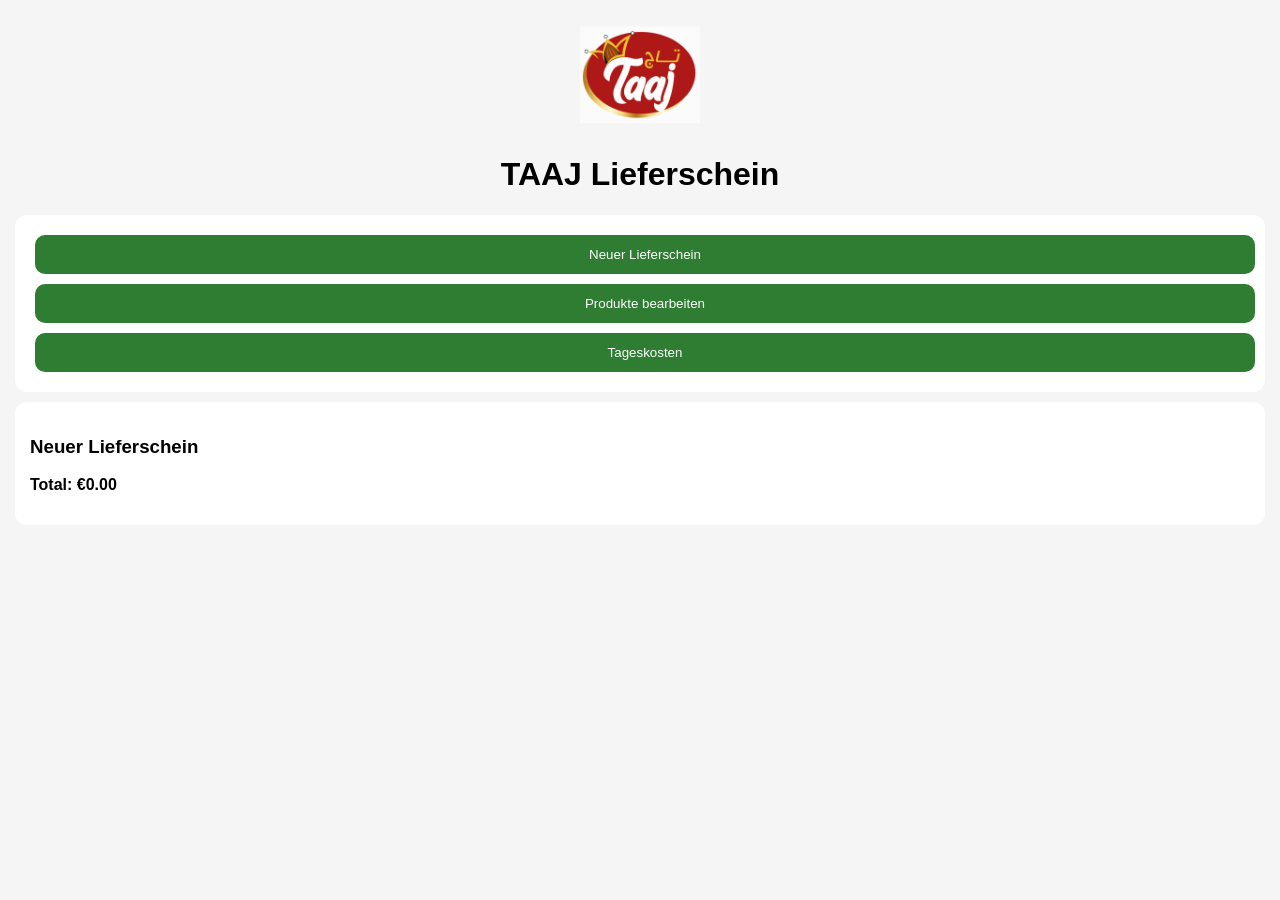
==== index.html @ 48d7c8b4 "index.html" ====
<!DOCTYPE html>
<html lang="en">
<head>
<meta charset="UTF-8">
<meta name="viewport" content="width=device-width, initial-scale=1.0">
<title>TAAJ Lieferschein</title>

<link rel="icon" href="icon.png">

<style>
body {font-family:Arial; margin:0; padding:15px; background:#f5f5f5;}
h1 {text-align:center;}
.logo {display:block; margin:auto; width:120px;}
.card {background:#fff; padding:15px; margin:10px 0; border-radius:12px;}
button {padding:12px; margin:5px; border:none; background:#2e7d32; color:#fff; border-radius:10px; width:100%;}
.product {display:flex; justify-content:space-between; margin:8px 0;}
.qty {font-weight:bold;}
input {width:100%; padding:10px; margin:5px 0;}
</style>
</head>

<body>

<img src="icon.png" class="logo">
<h1>TAAJ Lieferschein</h1>

<div class="card">
<button onclick="show('order')">Neuer Lieferschein</button>
<button onclick="show('products')">Produkte bearbeiten</button>
<button onclick="show('fuel')">Tageskosten</button>
</div>

<div id="order" class="card">
<h3>Neuer Lieferschein</h3>
<div id="list"></div>
<p><b>Total: €<span id="total">0</span></b></p>
</div>

<div id="products" class="card" style="display:none">
<h3>Produkte</h3>
<input id="name" placeholder="Produktname">
<input id="price" placeholder="Preis €/kg">
<input id="kg" placeholder="kg pro Sack (5 oder 7)">
<button onclick="add()">Produkt hinzufügen</button>
<div id="plist"></div>
</div>

<div id="fuel" class="card" style="display:none">
<h3>Tageskosten</h3>
<input id="km" placeholder="Kilometer gefahren">
<input id="cons" placeholder="Verbrauch L/100km">
<input id="fuelprice" placeholder="Preis €/Liter">
<input id="hours" placeholder="Arbeitsstunden">
<input id="rate" placeholder="€/Stunde">
<button onclick="calc()">Berechnen</button>
<p id="result"></p>
</div>

<script>
let products = JSON.parse(localStorage.getItem("products")||"[]");
let order = {};

function save(){localStorage.setItem("products", JSON.stringify(products));}

function show(id){
document.getElementById("order").style.display="none";
document.getElementById("products").style.display="none";
document.getElementById("fuel").style.display="none";
document.getElementById(id).style.display="block";
render();
}

function add(){
products.push({
name: document.getElementById("name").value,
price: +document.getElementById("price").value,
kg: +document.getElementById("kg").value
});
save();
render();
}

function render(){
let list = document.getElementById("list");
list.innerHTML="";
let total=0;

products.forEach((p,i)=>{
let bags = order[i]||0;
let kg = bags * p.kg;
let price = kg * p.price;
total += price;

list.innerHTML += `
<div class="product">
${p.name} (${p.kg}kg)
<div>
<button onclick="change(${i},-1)">-</button>
<span class="qty">${bags}</span>
<button onclick="change(${i},1)">+</button>
= €${price.toFixed(2)}
</div>
</div>`;
});

document.getElementById("total").innerText = total.toFixed(2);

let plist = document.getElementById("plist");
plist.innerHTML="";
products.forEach(p=>{
plist.innerHTML += `<div>${p.name} - €${p.price}/kg</div>`;
});
}

function change(i,d){
order[i] = (order[i]||0) + d;
if(order[i]<0) order[i]=0;
render();
}

function calc(){
let km = +document.getElementById("km").value;
let cons = +document.getElementById("cons").value;
let fuel = +document.getElementById("fuelprice").value;
let hours = +document.getElementById("hours").value;
let rate = +document.getElementById("rate").value;

let fuelCost = (km/100)*cons*fuel;
let labor = hours*rate;
let total = parseFloat(document.getElementById("total").innerText || 0);

let net = total - fuelCost - labor;

document.getElementById("result").innerText =
"Fuel: €"+fuelCost.toFixed(2) +
" | Labor: €"+labor.toFixed(2) +
" | Net Profit: €"+net.toFixed(2);
}

render();
</script>

</body>
</html>
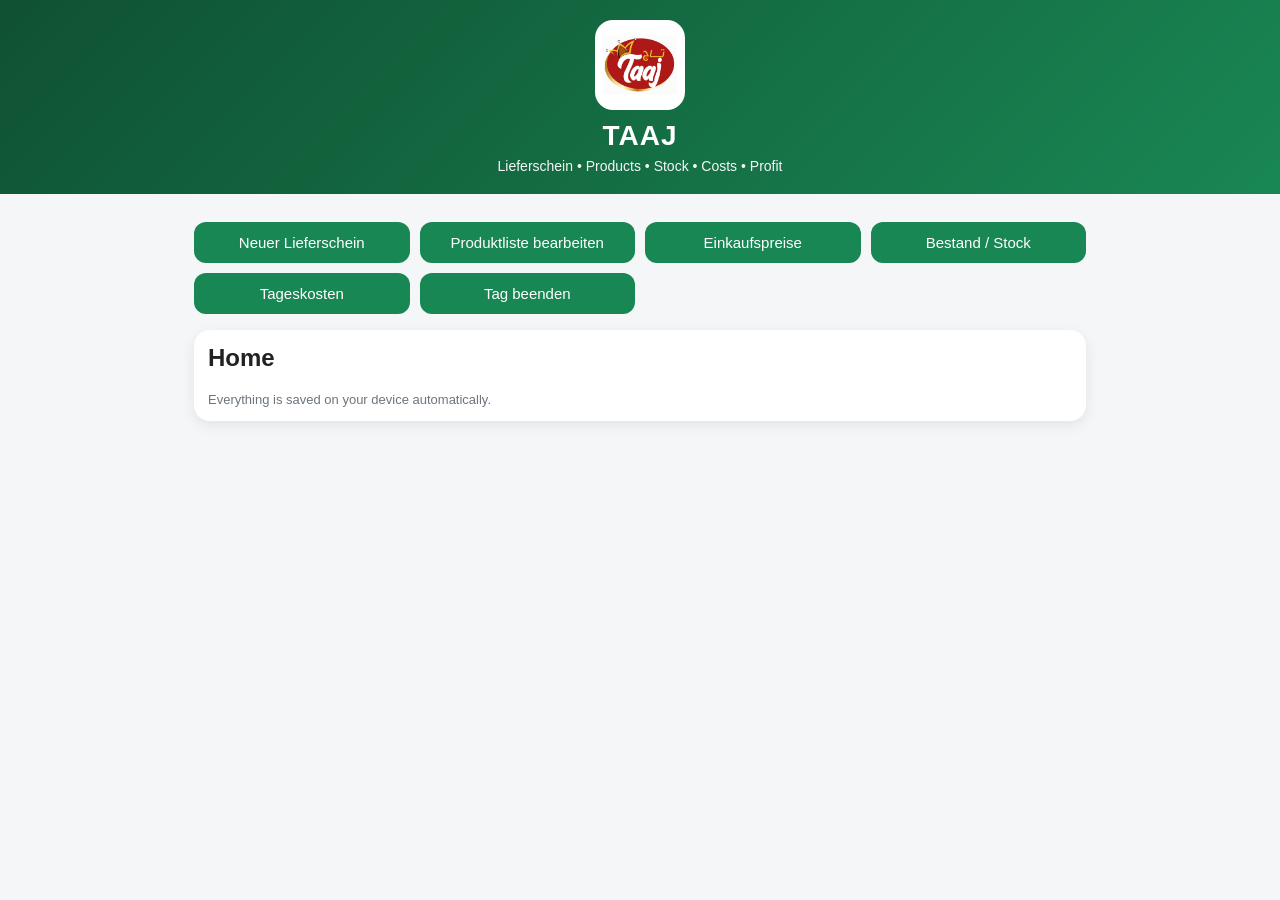
==== commit 72d83f47: "index.html" ====
--- a/index.html
+++ b/index.html
@@ -1,144 +1,803 @@
 <!DOCTYPE html>
 <html lang="en">
 <head>
-<meta charset="UTF-8">
-<meta name="viewport" content="width=device-width, initial-scale=1.0">
-<title>TAAJ Lieferschein</title>
-
-<link rel="icon" href="icon.png">
-
-<style>
-body {font-family:Arial; margin:0; padding:15px; background:#f5f5f5;}
-h1 {text-align:center;}
-.logo {display:block; margin:auto; width:120px;}
-.card {background:#fff; padding:15px; margin:10px 0; border-radius:12px;}
-button {padding:12px; margin:5px; border:none; background:#2e7d32; color:#fff; border-radius:10px; width:100%;}
-.product {display:flex; justify-content:space-between; margin:8px 0;}
-.qty {font-weight:bold;}
-input {width:100%; padding:10px; margin:5px 0;}
-</style>
+  <meta charset="UTF-8" />
+  <meta name="viewport" content="width=device-width, initial-scale=1.0" />
+  <title>TAAJ</title>
+  <link rel="icon" href="icon.png" />
+  <style>
+    * { box-sizing: border-box; }
+    body {
+      margin: 0;
+      font-family: Arial, sans-serif;
+      background: #f4f6f8;
+      color: #222;
+    }
+    .top {
+      background: linear-gradient(135deg, #0f5132, #198754);
+      color: white;
+      padding: 20px 16px;
+      text-align: center;
+    }
+    .logo {
+      width: 90px;
+      height: 90px;
+      object-fit: contain;
+      display: block;
+      margin: 0 auto 10px auto;
+      background: white;
+      border-radius: 18px;
+      padding: 8px;
+    }
+    .title {
+      font-size: 28px;
+      font-weight: bold;
+      letter-spacing: 1px;
+    }
+    .subtitle {
+      margin-top: 6px;
+      font-size: 14px;
+      opacity: 0.95;
+    }
+    .container {
+      max-width: 920px;
+      margin: 0 auto;
+      padding: 14px;
+    }
+    .home-buttons, .inline-buttons {
+      display: grid;
+      gap: 10px;
+    }
+    .home-buttons {
+      grid-template-columns: repeat(auto-fit, minmax(180px, 1fr));
+      margin-top: 14px;
+      margin-bottom: 16px;
+    }
+    .card {
+      background: white;
+      border-radius: 16px;
+      padding: 14px;
+      box-shadow: 0 4px 14px rgba(0,0,0,0.08);
+      margin-bottom: 14px;
+    }
+    h2, h3 {
+      margin-top: 0;
+    }
+    button {
+      border: none;
+      border-radius: 12px;
+      padding: 12px 14px;
+      font-size: 15px;
+      cursor: pointer;
+    }
+    .btn-main {
+      background: #198754;
+      color: white;
+    }
+    .btn-main:hover {
+      background: #157347;
+    }
+    .btn-light {
+      background: #e9ecef;
+      color: #222;
+    }
+    .btn-danger {
+      background: #dc3545;
+      color: white;
+    }
+    .btn-small {
+      padding: 7px 10px;
+      border-radius: 8px;
+      min-width: 38px;
+    }
+    input, select {
+      width: 100%;
+      padding: 11px 12px;
+      margin: 6px 0 10px 0;
+      border: 1px solid #ced4da;
+      border-radius: 10px;
+      font-size: 15px;
+      background: white;
+    }
+    .hidden {
+      display: none;
+    }
+    .product-row, .simple-row {
+      border: 1px solid #e5e7eb;
+      border-radius: 12px;
+      padding: 12px;
+      margin-bottom: 10px;
+      background: #fff;
+    }
+    .product-head {
+      display: flex;
+      justify-content: space-between;
+      align-items: center;
+      gap: 10px;
+      margin-bottom: 8px;
+    }
+    .product-name {
+      font-weight: bold;
+      font-size: 16px;
+    }
+    .muted {
+      color: #6c757d;
+      font-size: 13px;
+    }
+    .qty-area {
+      display: flex;
+      align-items: center;
+      gap: 8px;
+      flex-wrap: wrap;
+      margin-top: 8px;
+    }
+    .badge {
+      background: #eef7f0;
+      color: #0f5132;
+      padding: 6px 10px;
+      border-radius: 999px;
+      font-size: 13px;
+    }
+    .summary-box {
+      background: #f8f9fa;
+      border: 1px solid #dee2e6;
+      border-radius: 14px;
+      padding: 12px;
+      margin-top: 10px;
+    }
+    .grid-2 {
+      display: grid;
+      grid-template-columns: 1fr 1fr;
+      gap: 12px;
+    }
+    .grid-3 {
+      display: grid;
+      grid-template-columns: 1fr 1fr 1fr;
+      gap: 12px;
+    }
+    .right {
+      text-align: right;
+    }
+    .big {
+      font-size: 22px;
+      font-weight: bold;
+    }
+    @media (max-width: 700px) {
+      .grid-2, .grid-3 {
+        grid-template-columns: 1fr;
+      }
+    }
+  </style>
 </head>
-
 <body>
-
-<img src="icon.png" class="logo">
-<h1>TAAJ Lieferschein</h1>
-
-<div class="card">
-<button onclick="show('order')">Neuer Lieferschein</button>
-<button onclick="show('products')">Produkte bearbeiten</button>
-<button onclick="show('fuel')">Tageskosten</button>
-</div>
-
-<div id="order" class="card">
-<h3>Neuer Lieferschein</h3>
-<div id="list"></div>
-<p><b>Total: €<span id="total">0</span></b></p>
-</div>
-
-<div id="products" class="card" style="display:none">
-<h3>Produkte</h3>
-<input id="name" placeholder="Produktname">
-<input id="price" placeholder="Preis €/kg">
-<input id="kg" placeholder="kg pro Sack (5 oder 7)">
-<button onclick="add()">Produkt hinzufügen</button>
-<div id="plist"></div>
-</div>
-
-<div id="fuel" class="card" style="display:none">
-<h3>Tageskosten</h3>
-<input id="km" placeholder="Kilometer gefahren">
-<input id="cons" placeholder="Verbrauch L/100km">
-<input id="fuelprice" placeholder="Preis €/Liter">
-<input id="hours" placeholder="Arbeitsstunden">
-<input id="rate" placeholder="€/Stunde">
-<button onclick="calc()">Berechnen</button>
-<p id="result"></p>
-</div>
-
-<script>
-let products = JSON.parse(localStorage.getItem("products")||"[]");
-let order = {};
-
-function save(){localStorage.setItem("products", JSON.stringify(products));}
-
-function show(id){
-document.getElementById("order").style.display="none";
-document.getElementById("products").style.display="none";
-document.getElementById("fuel").style.display="none";
-document.getElementById(id).style.display="block";
-render();
-}
-
-function add(){
-products.push({
-name: document.getElementById("name").value,
-price: +document.getElementById("price").value,
-kg: +document.getElementById("kg").value
-});
-save();
-render();
-}
-
-function render(){
-let list = document.getElementById("list");
-list.innerHTML="";
-let total=0;
-
-products.forEach((p,i)=>{
-let bags = order[i]||0;
-let kg = bags * p.kg;
-let price = kg * p.price;
-total += price;
-
-list.innerHTML += `
-<div class="product">
-${p.name} (${p.kg}kg)
-<div>
-<button onclick="change(${i},-1)">-</button>
-<span class="qty">${bags}</span>
-<button onclick="change(${i},1)">+</button>
-= €${price.toFixed(2)}
-</div>
-</div>`;
-});
-
-document.getElementById("total").innerText = total.toFixed(2);
-
-let plist = document.getElementById("plist");
-plist.innerHTML="";
-products.forEach(p=>{
-plist.innerHTML += `<div>${p.name} - €${p.price}/kg</div>`;
-});
-}
-
-function change(i,d){
-order[i] = (order[i]||0) + d;
-if(order[i]<0) order[i]=0;
-render();
-}
-
-function calc(){
-let km = +document.getElementById("km").value;
-let cons = +document.getElementById("cons").value;
-let fuel = +document.getElementById("fuelprice").value;
-let hours = +document.getElementById("hours").value;
-let rate = +document.getElementById("rate").value;
-
-let fuelCost = (km/100)*cons*fuel;
-let labor = hours*rate;
-let total = parseFloat(document.getElementById("total").innerText || 0);
-
-let net = total - fuelCost - labor;
-
-document.getElementById("result").innerText =
-"Fuel: €"+fuelCost.toFixed(2) +
-" | Labor: €"+labor.toFixed(2) +
-" | Net Profit: €"+net.toFixed(2);
-}
-
-render();
-</script>
-
+  <div class="top">
+    <img src="icon.png" alt="TAAJ Logo" class="logo" />
+    <div class="title">TAAJ</div>
+    <div class="subtitle">Lieferschein • Products • Stock • Costs • Profit</div>
+  </div>
+
+  <div class="container">
+    <div id="homePage">
+      <div class="home-buttons">
+        <button class="btn-main" onclick="openPage('orderPage')">Neuer Lieferschein</button>
+        <button class="btn-main" onclick="openPage('productsPage')">Produktliste bearbeiten</button>
+        <button class="btn-main" onclick="openPage('procurementPage')">Einkaufspreise</button>
+        <button class="btn-main" onclick="openPage('stockPage')">Bestand / Stock</button>
+        <button class="btn-main" onclick="openPage('costsPage')">Tageskosten</button>
+        <button class="btn-main" onclick="openPage('endDayPage'); renderEndDay();">Tag beenden</button>
+      </div>
+
+      <div class="card">
+        <h2>Home</h2>
+        <div class="muted">Everything is saved on your device automatically.</div>
+      </div>
+    </div>
+
+    <div id="orderPage" class="hidden">
+      <div class="card">
+        <div class="inline-buttons">
+          <button class="btn-light" onclick="goHome()">← Home</button>
+        </div>
+        <h2>Neuer Lieferschein</h2>
+        <div id="orderList"></div>
+        <div class="summary-box">
+          <div class="grid-3">
+            <div>
+              <div class="muted">Bags</div>
+              <div class="big" id="orderTotalBags">0</div>
+            </div>
+            <div>
+              <div class="muted">Kilograms</div>
+              <div class="big" id="orderTotalKg">0</div>
+            </div>
+            <div>
+              <div class="muted">Sales Today</div>
+              <div class="big">€ <span id="orderTotalSales">0.00</span></div>
+            </div>
+          </div>
+        </div>
+        <div style="margin-top:12px;">
+          <button class="btn-main" onclick="saveTodaySales()">Save today's sales</button>
+          <button class="btn-light" onclick="resetOrder()">Reset current order</button>
+        </div>
+      </div>
+    </div>
+
+    <div id="productsPage" class="hidden">
+      <div class="card">
+        <button class="btn-light" onclick="goHome()">← Home</button>
+        <h2>Produktliste bearbeiten</h2>
+
+        <div class="grid-2">
+          <div>
+            <label>English name</label>
+            <input id="newNameEn" placeholder="e.g. Sunflower Seeds" />
+          </div>
+          <div>
+            <label>Arabic name</label>
+            <input id="newNameAr" placeholder="e.g. بزر دوار الشمس" />
+          </div>
+        </div>
+
+        <div class="grid-3">
+          <div>
+            <label>Sales price €/kg</label>
+            <input id="newSalePrice" type="number" step="0.01" placeholder="0.00" />
+          </div>
+          <div>
+            <label>Kg per bag</label>
+            <select id="newBagKg">
+              <option value="5">5</option>
+              <option value="7">7</option>
+            </select>
+          </div>
+          <div>
+            <label>Category</label>
+            <input id="newCategory" placeholder="e.g. Nuts / Mix / Seeds" />
+          </div>
+        </div>
+
+        <button class="btn-main" onclick="addProduct()">Add product</button>
+
+        <hr style="margin:16px 0; border:none; border-top:1px solid #e5e7eb;" />
+
+        <h3>Existing products</h3>
+        <div id="productsEditorList"></div>
+      </div>
+    </div>
+
+    <div id="procurementPage" class="hidden">
+      <div class="card">
+        <button class="btn-light" onclick="goHome()">← Home</button>
+        <h2>Einkaufspreise</h2>
+        <div class="muted">Set cost price per kilogram for each product.</div>
+        <div id="procurementList"></div>
+        <button class="btn-main" onclick="saveAllProcurement()">Save procurement prices</button>
+      </div>
+    </div>
+
+    <div id="stockPage" class="hidden">
+      <div class="card">
+        <button class="btn-light" onclick="goHome()">← Home</button>
+        <h2>Bestand / Stock</h2>
+        <div class="muted">Set number of bags in stock.</div>
+        <div id="stockList"></div>
+        <button class="btn-main" onclick="saveAllStock()">Save stock</button>
+      </div>
+    </div>
+
+    <div id="costsPage" class="hidden">
+      <div class="card">
+        <button class="btn-light" onclick="goHome()">← Home</button>
+        <h2>Tageskosten</h2>
+
+        <div class="grid-2">
+          <div>
+            <label>Kilometers driven today</label>
+            <input id="kmDriven" type="number" step="0.1" placeholder="0" />
+          </div>
+          <div>
+            <label>Car consumption (L/100km)</label>
+            <input id="fuelConsumption" type="number" step="0.1" placeholder="0" />
+          </div>
+        </div>
+
+        <div class="grid-2">
+          <div>
+            <label>Fuel price €/liter</label>
+            <input id="fuelPrice" type="number" step="0.01" placeholder="0.00" />
+          </div>
+          <div>
+            <label>Work hours today</label>
+            <input id="workHours" type="number" step="0.1" placeholder="0" />
+          </div>
+        </div>
+
+        <div class="grid-2">
+          <div>
+            <label>Hourly rate €/hour</label>
+            <input id="hourlyRate" type="number" step="0.01" placeholder="10.00" />
+          </div>
+          <div style="display:flex;align-items:end;">
+            <button class="btn-main" style="width:100%;" onclick="saveDailyCosts()">Save daily costs</button>
+          </div>
+        </div>
+
+        <div class="summary-box">
+          <div class="grid-3">
+            <div>
+              <div class="muted">Fuel cost today</div>
+              <div class="big">€ <span id="fuelCostView">0.00</span></div>
+            </div>
+            <div>
+              <div class="muted">Labor cost today</div>
+              <div class="big">€ <span id="laborCostView">0.00</span></div>
+            </div>
+            <div>
+              <div class="muted">Total extra cost today</div>
+              <div class="big">€ <span id="extraCostView">0.00</span></div>
+            </div>
+          </div>
+        </div>
+      </div>
+    </div>
+
+    <div id="endDayPage" class="hidden">
+      <div class="card">
+        <button class="btn-light" onclick="goHome()">← Home</button>
+        <h2>Tag beenden</h2>
+
+        <div class="summary-box">
+          <div class="grid-2">
+            <div class="simple-row">
+              <div class="muted">Sales today</div>
+              <div class="big">€ <span id="endSales">0.00</span></div>
+            </div>
+            <div class="simple-row">
+              <div class="muted">Cost of goods today</div>
+              <div class="big">€ <span id="endGoodsCost">0.00</span></div>
+            </div>
+            <div class="simple-row">
+              <div class="muted">Fuel cost today</div>
+              <div class="big">€ <span id="endFuelCost">0.00</span></div>
+            </div>
+            <div class="simple-row">
+              <div class="muted">Labor cost today</div>
+              <div class="big">€ <span id="endLaborCost">0.00</span></div>
+            </div>
+            <div class="simple-row">
+              <div class="muted">Gross profit today</div>
+              <div class="big">€ <span id="endGrossProfit">0.00</span></div>
+            </div>
+            <div class="simple-row">
+              <div class="muted">Net profit today</div>
+              <div class="big">€ <span id="endNetProfit">0.00</span></div>
+            </div>
+          </div>
+        </div>
+
+        <div class="card" style="padding:12px; margin-top:12px;">
+          <h3>Today's sold products</h3>
+          <div id="endDayProducts"></div>
+        </div>
+
+        <button class="btn-danger" onclick="clearTodayData()">Clear today's data</button>
+      </div>
+    </div>
+  </div>
+
+  <script>
+    const DEFAULT_PRODUCTS = [
+      { id: uid(), nameEn: "Sunflower Seeds", nameAr: "بزر دوار الشمس", salePrice: 3.50, bagKg: 5, category: "Seeds", procurementPrice: 0, stockBags: 0 },
+      { id: uid(), nameEn: "Pumpkin Seeds", nameAr: "بزر يقطين", salePrice: 5.00, bagKg: 5, category: "Seeds", procurementPrice: 0, stockBags: 0 },
+      { id: uid(), nameEn: "Peanuts", nameAr: "فول سوداني", salePrice: 4.00, bagKg: 5, category: "Nuts", procurementPrice: 0, stockBags: 0 },
+      { id: uid(), nameEn: "Almonds", nameAr: "لوز", salePrice: 9.00, bagKg: 5, category: "Nuts", procurementPrice: 0, stockBags: 0 },
+      { id: uid(), nameEn: "Cashews", nameAr: "كاجو", salePrice: 10.00, bagKg: 5, category: "Nuts", procurementPrice: 0, stockBags: 0 },
+      { id: uid(), nameEn: "Mixed Nuts", nameAr: "مكسرات مشكلة", salePrice: 8.00, bagKg: 7, category: "Mix", procurementPrice: 0, stockBags: 0 }
+    ];
+
+    let products = load("taaj_products", DEFAULT_PRODUCTS);
+    let order = load("taaj_order", {});
+    let daily = load("taaj_daily", {
+      salesToday: 0,
+      goodsCostToday: 0,
+      fuelCostToday: 0,
+      laborCostToday: 0,
+      soldItems: []
+    });
+
+    function uid() {
+      return "id_" + Math.random().toString(36).slice(2, 11);
+    }
+
+    function load(key, fallback) {
+      try {
+        const v = localStorage.getItem(key);
+        return v ? JSON.parse(v) : fallback;
+      } catch {
+        return fallback;
+      }
+    }
+
+    function save(key, value) {
+      localStorage.setItem(key, JSON.stringify(value));
+    }
+
+    function money(n) {
+      return Number(n || 0).toFixed(2);
+    }
+
+    function openPage(pageId) {
+      document.getElementById("homePage").classList.add("hidden");
+      document.querySelectorAll("#orderPage,#productsPage,#procurementPage,#stockPage,#costsPage,#endDayPage")
+        .forEach(el => el.classList.add("hidden"));
+      document.getElementById(pageId).classList.remove("hidden");
+      refreshAll();
+    }
+
+    function goHome() {
+      document.querySelectorAll("#orderPage,#productsPage,#procurementPage,#stockPage,#costsPage,#endDayPage")
+        .forEach(el => el.classList.add("hidden"));
+      document.getElementById("homePage").classList.remove("hidden");
+      refreshAll();
+    }
+
+    function refreshAll() {
+      renderOrder();
+      renderProductsEditor();
+      renderProcurement();
+      renderStock();
+      renderCosts();
+      renderEndDay();
+    }
+
+    function getOrderQty(id) {
+      return Number(order[id] || 0);
+    }
+
+    function changeQty(id, delta) {
+      order[id] = Math.max(0, getOrderQty(id) + delta);
+      save("taaj_order", order);
+      renderOrder();
+    }
+
+    function renderOrder() {
+      const wrap = document.getElementById("orderList");
+      wrap.innerHTML = "";
+
+      let totalSales = 0;
+      let totalKg = 0;
+      let totalBags = 0;
+
+      products.forEach(p => {
+        const bags = getOrderQty(p.id);
+        const kg = bags * Number(p.bagKg || 5);
+        const lineTotal = kg * Number(p.salePrice || 0);
+
+        totalSales += lineTotal;
+        totalKg += kg;
+        totalBags += bags;
+
+        const div = document.createElement("div");
+        div.className = "product-row";
+        div.innerHTML = `
+          <div class="product-head">
+            <div>
+              <div class="product-name">${escapeHtml(p.nameEn)} ${p.nameAr ? "• " + escapeHtml(p.nameAr) : ""}</div>
+              <div class="muted">${escapeHtml(p.category || "")} • €${money(p.salePrice)}/kg • ${p.bagKg} kg per bag</div>
+            </div>
+            <div class="right">
+              <div class="badge">${bags} bag(s)</div>
+            </div>
+          </div>
+
+          <div class="qty-area">
+            <button class="btn-light btn-small" onclick="changeQty('${p.id}', -1)">-</button>
+            <div class="badge">${bags} bag(s)</div>
+            <button class="btn-main btn-small" onclick="changeQty('${p.id}', 1)">+</button>
+            <div class="badge">${kg} kg</div>
+            <div class="badge">€ ${money(lineTotal)}</div>
+          </div>
+        `;
+        wrap.appendChild(div);
+      });
+
+      document.getElementById("orderTotalBags").textContent = totalBags;
+      document.getElementById("orderTotalKg").textContent = totalKg;
+      document.getElementById("orderTotalSales").textContent = money(totalSales);
+    }
+
+    function saveTodaySales() {
+      let sales = 0;
+      let goodsCost = 0;
+      const soldItems = [];
+
+      products.forEach(p => {
+        const bags = getOrderQty(p.id);
+        if (bags > 0) {
+          const kg = bags * Number(p.bagKg || 5);
+          const sale = kg * Number(p.salePrice || 0);
+          const cost = kg * Number(p.procurementPrice || 0);
+
+          sales += sale;
+          goodsCost += cost;
+
+          soldItems.push({
+            nameEn: p.nameEn,
+            nameAr: p.nameAr,
+            bags,
+            kg,
+            sale,
+            cost
+          });
+
+          p.stockBags = Math.max(0, Number(p.stockBags || 0) - bags);
+        }
+      });
+
+      daily.salesToday = sales;
+      daily.goodsCostToday = goodsCost;
+      daily.soldItems = soldItems;
+
+      save("taaj_products", products);
+      save("taaj_daily", daily);
+      alert("Today's sales saved.");
+      renderOrder();
+      renderStock();
+      renderEndDay();
+    }
+
+    function resetOrder() {
+      order = {};
+      save("taaj_order", order);
+      renderOrder();
+    }
+
+    function addProduct() {
+      const nameEn = document.getElementById("newNameEn").value.trim();
+      const nameAr = document.getElementById("newNameAr").value.trim();
+      const salePrice = Number(document.getElementById("newSalePrice").value || 0);
+      const bagKg = Number(document.getElementById("newBagKg").value || 5);
+      const category = document.getElementById("newCategory").value.trim();
+
+      if (!nameEn) {
+        alert("Please add English name.");
+        return;
+      }
+
+      products.push({
+        id: uid(),
+        nameEn,
+        nameAr,
+        salePrice,
+        bagKg,
+        category,
+        procurementPrice: 0,
+        stockBags: 0
+      });
+
+      save("taaj_products", products);
+
+      document.getElementById("newNameEn").value = "";
+      document.getElementById("newNameAr").value = "";
+      document.getElementById("newSalePrice").value = "";
+      document.getElementById("newBagKg").value = "5";
+      document.getElementById("newCategory").value = "";
+
+      refreshAll();
+    }
+
+    function renderProductsEditor() {
+      const wrap = document.getElementById("productsEditorList");
+      wrap.innerHTML = "";
+
+      products.forEach((p, index) => {
+        const row = document.createElement("div");
+        row.className = "product-row";
+        row.innerHTML = `
+          <div class="grid-2">
+            <div>
+              <label>English name</label>
+              <input value="${escapeAttr(p.nameEn)}" onchange="updateProduct(${index}, 'nameEn', this.value)" />
+            </div>
+            <div>
+              <label>Arabic name</label>
+              <input value="${escapeAttr(p.nameAr || "")}" onchange="updateProduct(${index}, 'nameAr', this.value)" />
+            </div>
+          </div>
+
+          <div class="grid-3">
+            <div>
+              <label>Sales price €/kg</label>
+              <input type="number" step="0.01" value="${p.salePrice}" onchange="updateProduct(${index}, 'salePrice', this.value)" />
+            </div>
+            <div>
+              <label>Kg per bag</label>
+              <select onchange="updateProduct(${index}, 'bagKg', this.value)">
+                <option value="5" ${Number(p.bagKg) === 5 ? "selected" : ""}>5</option>
+                <option value="7" ${Number(p.bagKg) === 7 ? "selected" : ""}>7</option>
+              </select>
+            </div>
+            <div>
+              <label>Category</label>
+              <input value="${escapeAttr(p.category || "")}" onchange="updateProduct(${index}, 'category', this.value)" />
+            </div>
+          </div>
+
+          <button class="btn-danger" onclick="deleteProduct(${index})">Delete</button>
+        `;
+        wrap.appendChild(row);
+      });
+    }
+
+    function updateProduct(index, field, value) {
+      if (field === "salePrice" || field === "bagKg") {
+        products[index][field] = Number(value || 0);
+      } else {
+        products[index][field] = value;
+      }
+      save("taaj_products", products);
+      refreshAll();
+    }
+
+    function deleteProduct(index) {
+      if (!confirm("Delete this product?")) return;
+      const id = products[index].id;
+      delete order[id];
+      products.splice(index, 1);
+      save("taaj_products", products);
+      save("taaj_order", order);
+      refreshAll();
+    }
+
+    function renderProcurement() {
+      const wrap = document.getElementById("procurementList");
+      wrap.innerHTML = "";
+
+      products.forEach((p, i) => {
+        const row = document.createElement("div");
+        row.className = "simple-row";
+        row.innerHTML = `
+          <div class="product-name">${escapeHtml(p.nameEn)} ${p.nameAr ? "• " + escapeHtml(p.nameAr) : ""}</div>
+          <div class="muted">${p.bagKg} kg per bag</div>
+          <input type="number" step="0.01" id="proc_${i}" value="${p.procurementPrice || 0}" placeholder="Procurement price €/kg" />
+        `;
+        wrap.appendChild(row);
+      });
+    }
+
+    function saveAllProcurement() {
+      products.forEach((p, i) => {
+        p.procurementPrice = Number(document.getElementById("proc_" + i).value || 0);
+      });
+      save("taaj_products", products);
+      alert("Procurement prices saved.");
+      refreshAll();
+    }
+
+    function renderStock() {
+      const wrap = document.getElementById("stockList");
+      wrap.innerHTML = "";
+
+      products.forEach((p, i) => {
+        const row = document.createElement("div");
+        row.className = "simple-row";
+        row.innerHTML = `
+          <div class="product-name">${escapeHtml(p.nameEn)} ${p.nameAr ? "• " + escapeHtml(p.nameAr) : ""}</div>
+          <div class="muted">${p.bagKg} kg per bag</div>
+          <input type="number" step="1" id="stock_${i}" value="${p.stockBags || 0}" placeholder="Stock in bags" />
+        `;
+        wrap.appendChild(row);
+      });
+    }
+
+    function saveAllStock() {
+      products.forEach((p, i) => {
+        p.stockBags = Number(document.getElementById("stock_" + i).value || 0);
+      });
+      save("taaj_products", products);
+      alert("Stock saved.");
+      refreshAll();
+    }
+
+    function saveDailyCosts() {
+      const kmDriven = Number(document.getElementById("kmDriven").value || 0);
+      const fuelConsumption = Number(document.getElementById("fuelConsumption").value || 0);
+      const fuelPrice = Number(document.getElementById("fuelPrice").value || 0);
+      const workHours = Number(document.getElementById("workHours").value || 0);
+      const hourlyRate = Number(document.getElementById("hourlyRate").value || 0);
+
+      const fuelCost = (kmDriven / 100) * fuelConsumption * fuelPrice;
+      const laborCost = workHours * hourlyRate;
+
+      daily.fuelCostToday = fuelCost;
+      daily.laborCostToday = laborCost;
+      daily.costInputs = { kmDriven, fuelConsumption, fuelPrice, workHours, hourlyRate };
+
+      save("taaj_daily", daily);
+      alert("Daily costs saved.");
+      renderCosts();
+      renderEndDay();
+    }
+
+    function renderCosts() {
+      const inputs = daily.costInputs || {};
+      document.getElementById("kmDriven").value = inputs.kmDriven ?? "";
+      document.getElementById("fuelConsumption").value = inputs.fuelConsumption ?? "";
+      document.getElementById("fuelPrice").value = inputs.fuelPrice ?? "";
+      document.getElementById("workHours").value = inputs.workHours ?? "";
+      document.getElementById("hourlyRate").value = inputs.hourlyRate ?? 10;
+
+      document.getElementById("fuelCostView").textContent = money(daily.fuelCostToday || 0);
+      document.getElementById("laborCostView").textContent = money(daily.laborCostToday || 0);
+      document.getElementById("extraCostView").textContent = money((daily.fuelCostToday || 0) + (daily.laborCostToday || 0));
+    }
+
+    function renderEndDay() {
+      const sales = Number(daily.salesToday || 0);
+      const goods = Number(daily.goodsCostToday || 0);
+      const fuel = Number(daily.fuelCostToday || 0);
+      const labor = Number(daily.laborCostToday || 0);
+      const gross = sales - goods;
+      const net = sales - goods - fuel - labor;
+
+      document.getElementById("endSales").textContent = money(sales);
+      document.getElementById("endGoodsCost").textContent = money(goods);
+      document.getElementById("endFuelCost").textContent = money(fuel);
+      document.getElementById("endLaborCost").textContent = money(labor);
+      document.getElementById("endGrossProfit").textContent = money(gross);
+      document.getElementById("endNetProfit").textContent = money(net);
+
+      const wrap = document.getElementById("endDayProducts");
+      wrap.innerHTML = "";
+
+      if (!daily.soldItems || daily.soldItems.length === 0) {
+        wrap.innerHTML = `<div class="muted">No saved sales for today.</div>`;
+        return;
+      }
+
+      daily.soldItems.forEach(item => {
+        const row = document.createElement("div");
+        row.className = "simple-row";
+        row.innerHTML = `
+          <div class="product-name">${escapeHtml(item.nameEn)} ${item.nameAr ? "• " + escapeHtml(item.nameAr) : ""}</div>
+          <div class="muted">${item.bags} bag(s) • ${item.kg} kg</div>
+          <div class="muted">Sales: €${money(item.sale)} • Cost: €${money(item.cost)}</div>
+        `;
+        wrap.appendChild(row);
+      });
+    }
+
+    function clearTodayData() {
+      if (!confirm("Clear today's data?")) return;
+      daily = {
+        salesToday: 0,
+        goodsCostToday: 0,
+        fuelCostToday: 0,
+        laborCostToday: 0,
+        soldItems: []
+      };
+      order = {};
+      save("taaj_daily", daily);
+      save("taaj_order", order);
+      refreshAll();
+    }
+
+    function escapeHtml(str) {
+      return String(str || "")
+        .replaceAll("&", "&amp;")
+        .replaceAll("<", "&lt;")
+        .replaceAll(">", "&gt;")
+        .replaceAll('"', "&quot;")
+        .replaceAll("'", "&#039;");
+    }
+
+    function escapeAttr(str) {
+      return escapeHtml(str);
+    }
+
+    save("taaj_products", products);
+    refreshAll();
+  </script>
 </body>
 </html>
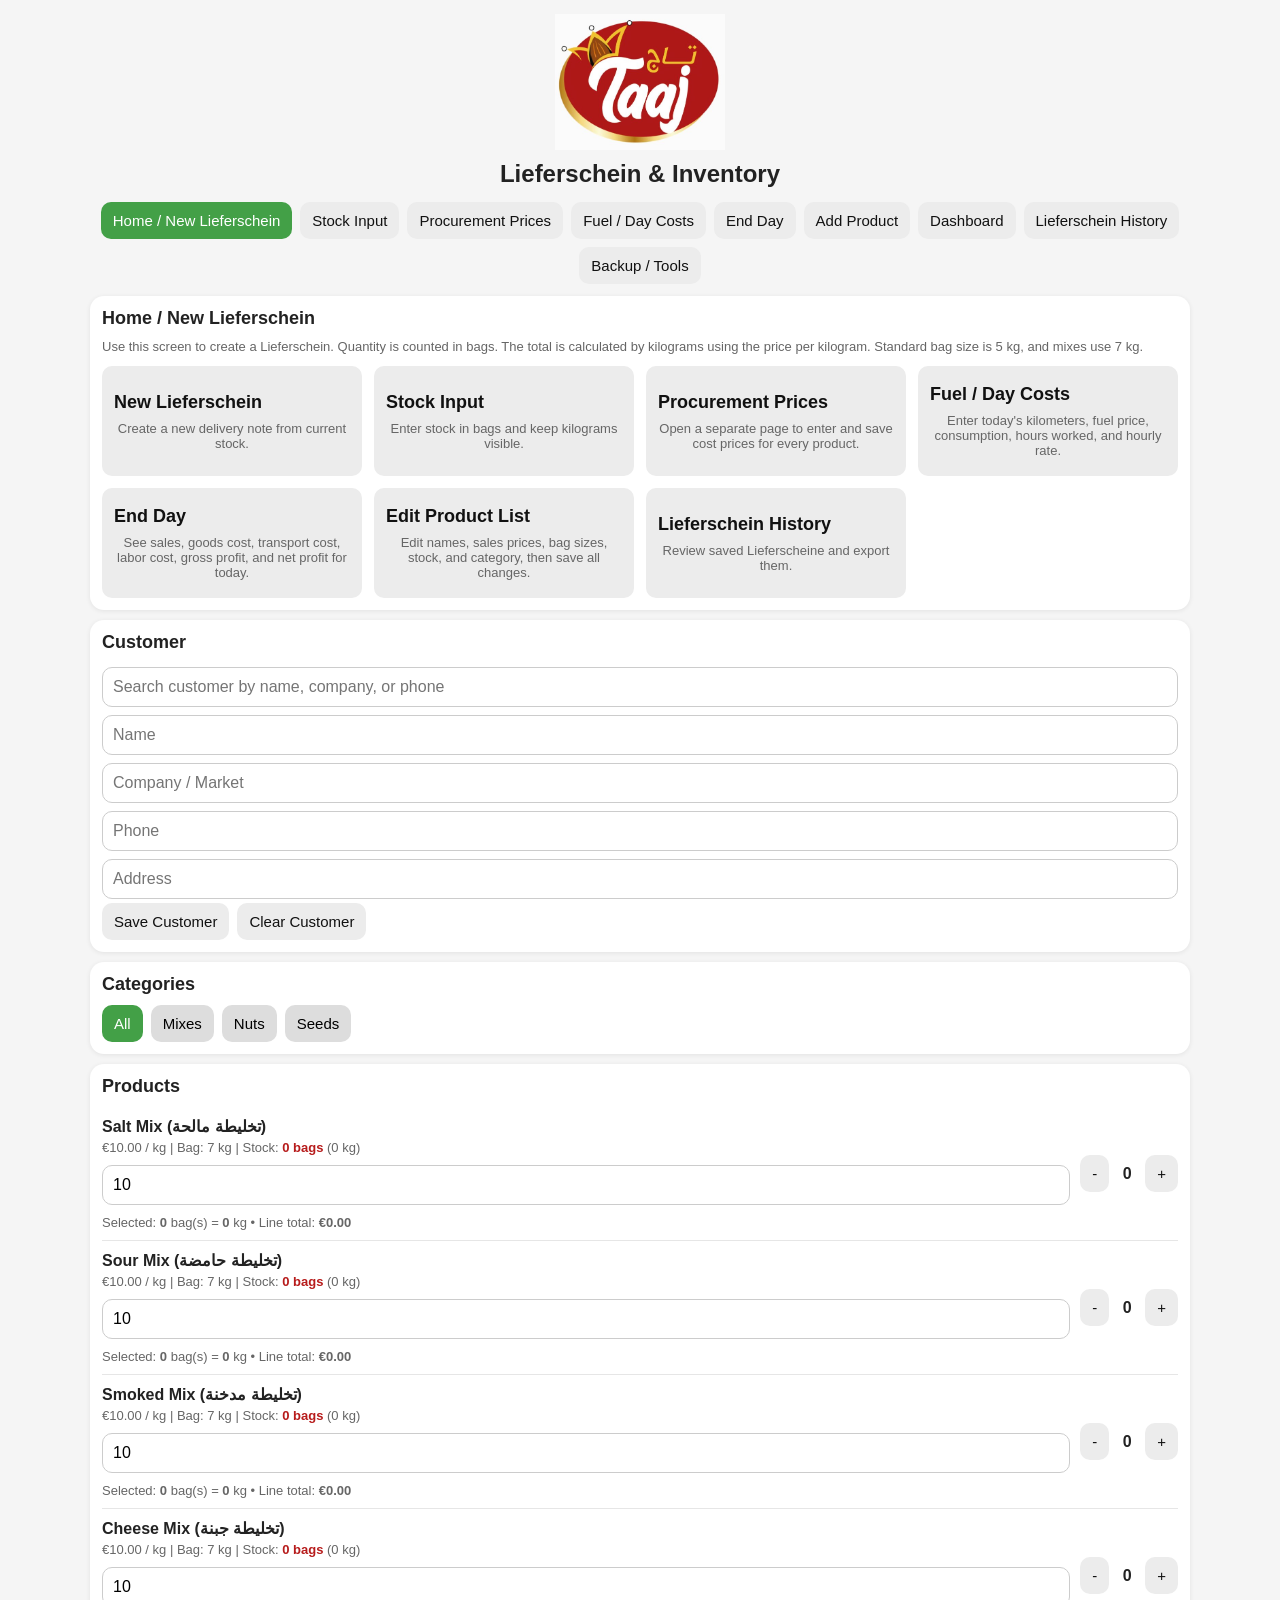
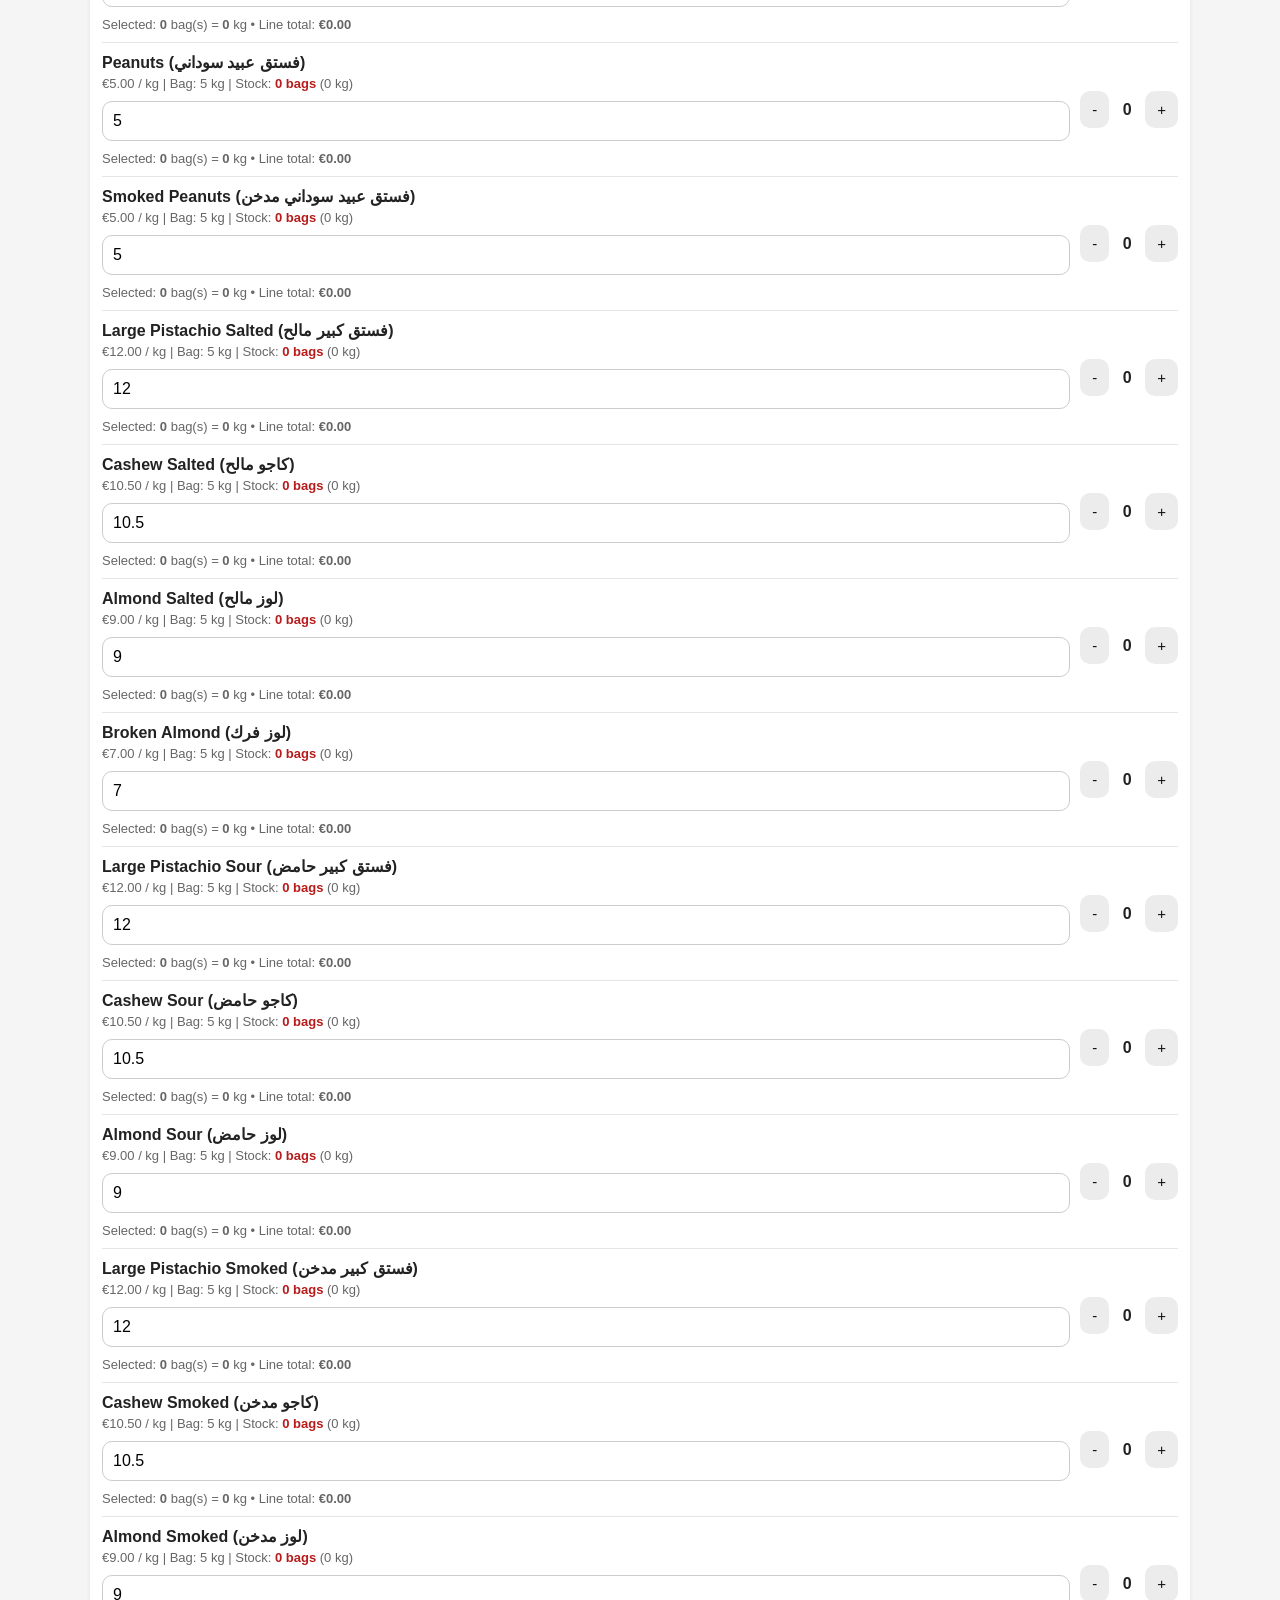
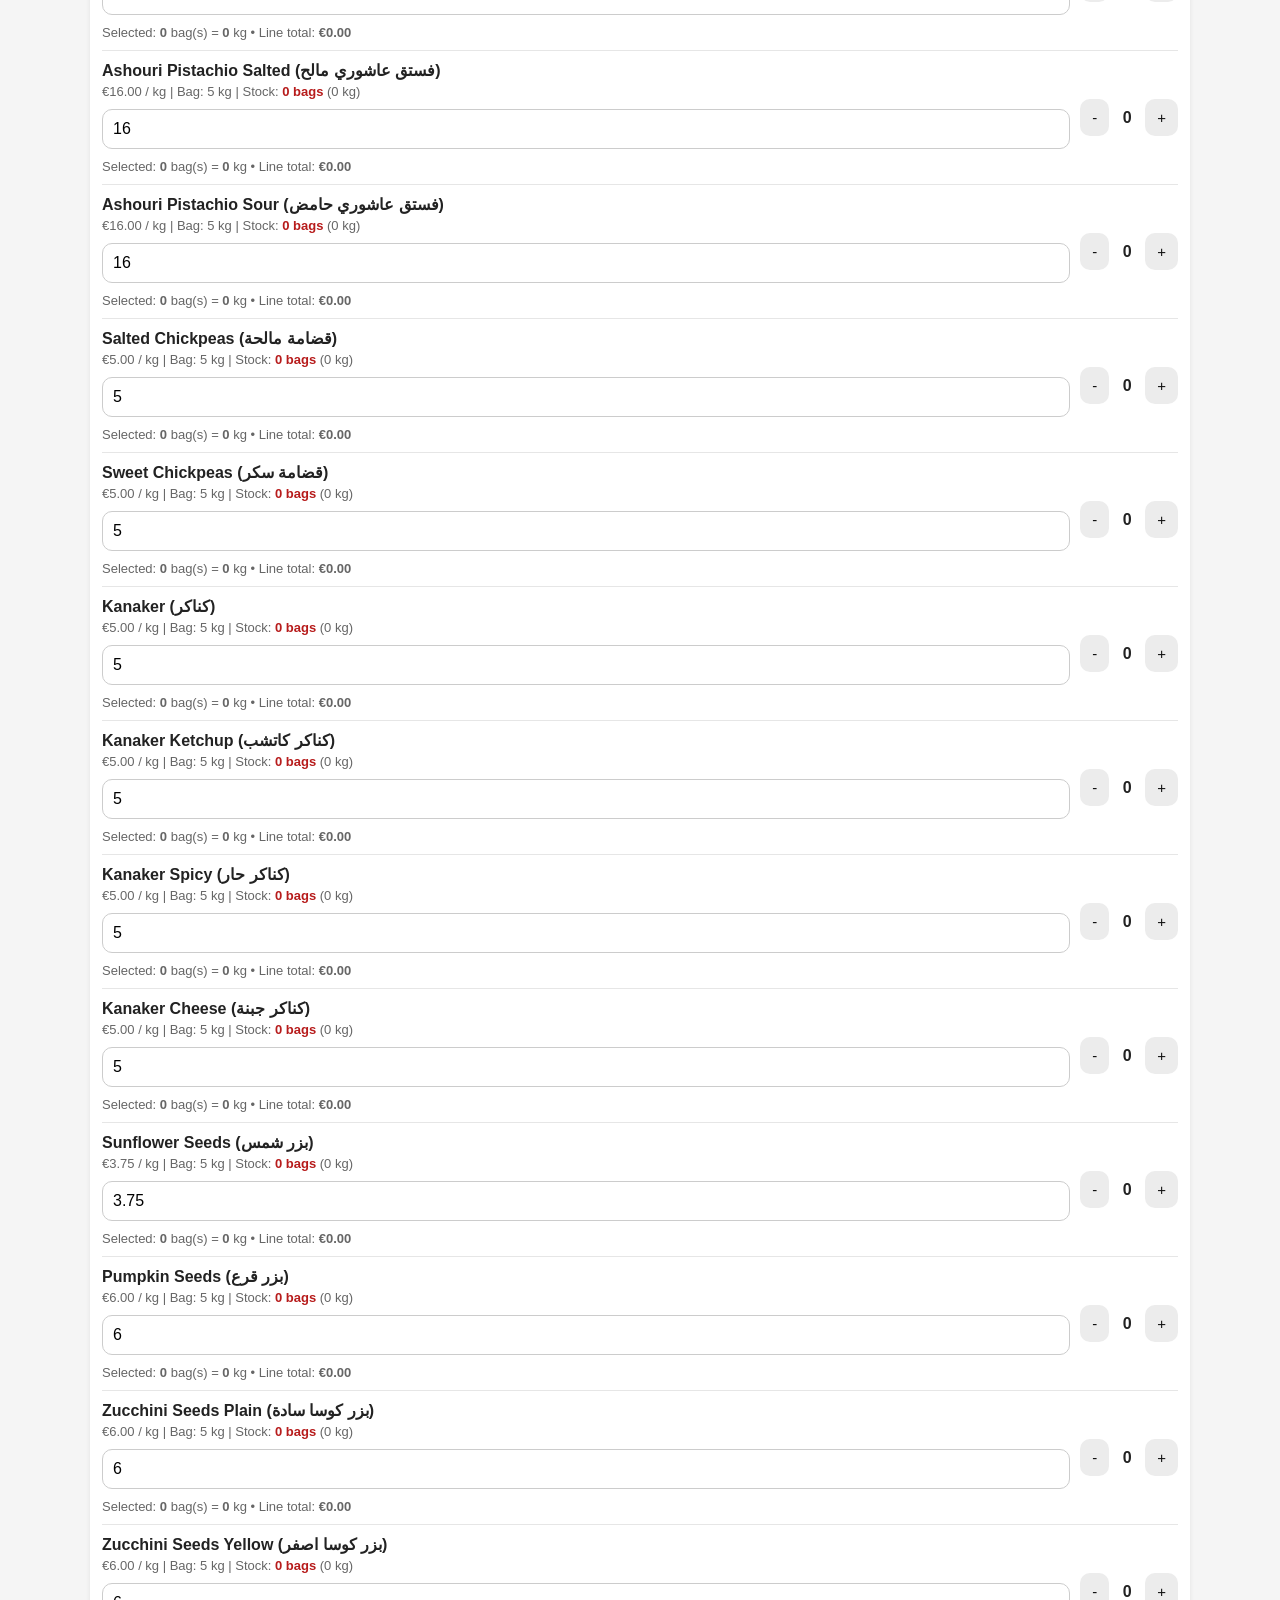
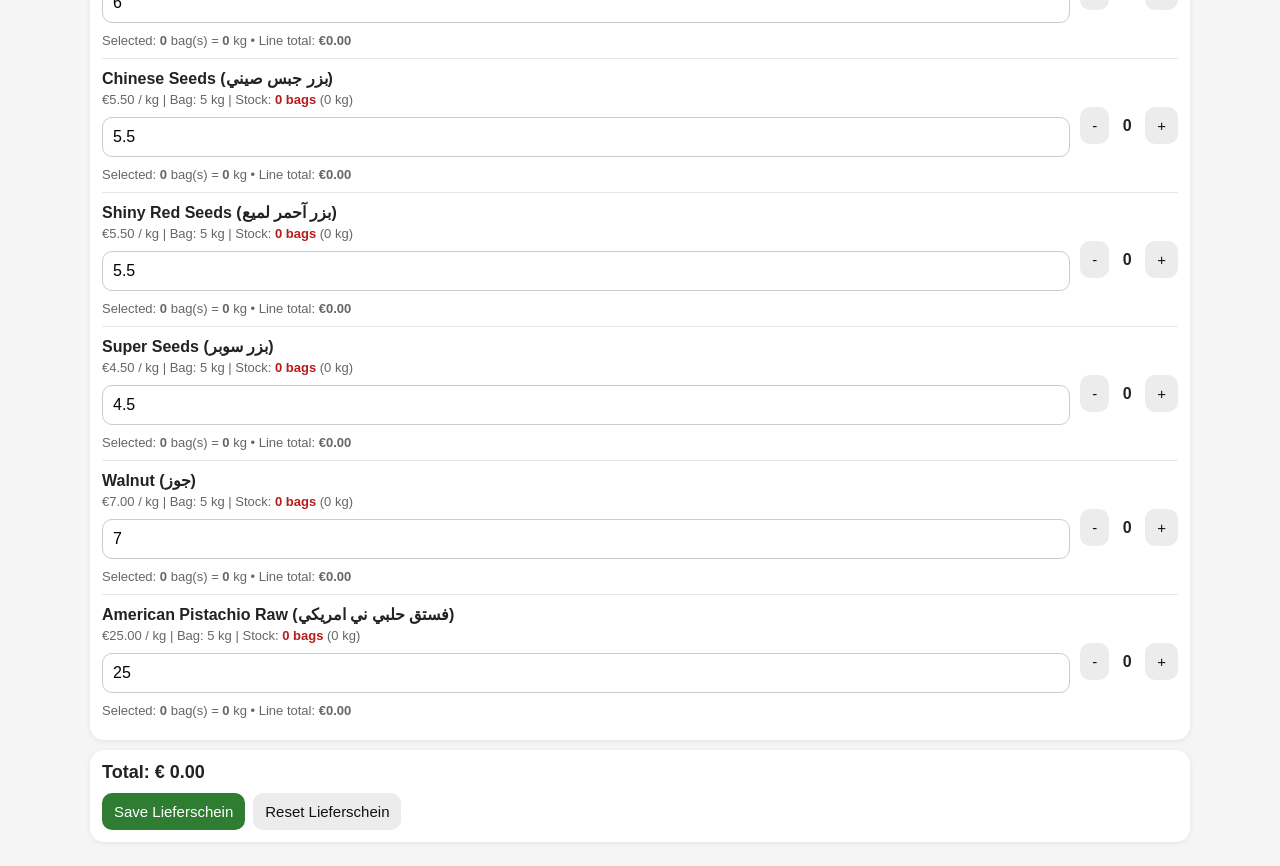
==== commit 2d5f19fb: "Add files via upload" ====
--- a/index.html
+++ b/index.html
@@ -1,803 +1,1181 @@
 <!DOCTYPE html>
+<!-- update -->
 <html lang="en">
 <head>
-  <meta charset="UTF-8" />
-  <meta name="viewport" content="width=device-width, initial-scale=1.0" />
-  <title>TAAJ</title>
-  <link rel="icon" href="icon.png" />
-  <style>
-    * { box-sizing: border-box; }
-    body {
-      margin: 0;
-      font-family: Arial, sans-serif;
-      background: #f4f6f8;
-      color: #222;
-    }
-    .top {
-      background: linear-gradient(135deg, #0f5132, #198754);
-      color: white;
-      padding: 20px 16px;
-      text-align: center;
-    }
-    .logo {
-      width: 90px;
-      height: 90px;
-      object-fit: contain;
-      display: block;
-      margin: 0 auto 10px auto;
-      background: white;
-      border-radius: 18px;
-      padding: 8px;
-    }
-    .title {
-      font-size: 28px;
-      font-weight: bold;
-      letter-spacing: 1px;
-    }
-    .subtitle {
-      margin-top: 6px;
-      font-size: 14px;
-      opacity: 0.95;
-    }
-    .container {
-      max-width: 920px;
-      margin: 0 auto;
-      padding: 14px;
-    }
-    .home-buttons, .inline-buttons {
-      display: grid;
-      gap: 10px;
-    }
-    .home-buttons {
-      grid-template-columns: repeat(auto-fit, minmax(180px, 1fr));
-      margin-top: 14px;
-      margin-bottom: 16px;
-    }
-    .card {
-      background: white;
-      border-radius: 16px;
-      padding: 14px;
-      box-shadow: 0 4px 14px rgba(0,0,0,0.08);
-      margin-bottom: 14px;
-    }
-    h2, h3 {
-      margin-top: 0;
-    }
-    button {
-      border: none;
-      border-radius: 12px;
-      padding: 12px 14px;
-      font-size: 15px;
-      cursor: pointer;
-    }
-    .btn-main {
-      background: #198754;
-      color: white;
-    }
-    .btn-main:hover {
-      background: #157347;
-    }
-    .btn-light {
-      background: #e9ecef;
-      color: #222;
-    }
-    .btn-danger {
-      background: #dc3545;
-      color: white;
-    }
-    .btn-small {
-      padding: 7px 10px;
-      border-radius: 8px;
-      min-width: 38px;
-    }
-    input, select {
-      width: 100%;
-      padding: 11px 12px;
-      margin: 6px 0 10px 0;
-      border: 1px solid #ced4da;
-      border-radius: 10px;
-      font-size: 15px;
-      background: white;
-    }
-    .hidden {
-      display: none;
-    }
-    .product-row, .simple-row {
-      border: 1px solid #e5e7eb;
-      border-radius: 12px;
-      padding: 12px;
-      margin-bottom: 10px;
-      background: #fff;
-    }
-    .product-head {
-      display: flex;
-      justify-content: space-between;
-      align-items: center;
-      gap: 10px;
-      margin-bottom: 8px;
-    }
-    .product-name {
-      font-weight: bold;
-      font-size: 16px;
-    }
-    .muted {
-      color: #6c757d;
-      font-size: 13px;
-    }
-    .qty-area {
-      display: flex;
-      align-items: center;
-      gap: 8px;
-      flex-wrap: wrap;
-      margin-top: 8px;
-    }
-    .badge {
-      background: #eef7f0;
-      color: #0f5132;
-      padding: 6px 10px;
-      border-radius: 999px;
-      font-size: 13px;
-    }
-    .summary-box {
-      background: #f8f9fa;
-      border: 1px solid #dee2e6;
-      border-radius: 14px;
-      padding: 12px;
-      margin-top: 10px;
-    }
-    .grid-2 {
-      display: grid;
-      grid-template-columns: 1fr 1fr;
-      gap: 12px;
-    }
-    .grid-3 {
-      display: grid;
-      grid-template-columns: 1fr 1fr 1fr;
-      gap: 12px;
-    }
-    .right {
-      text-align: right;
-    }
-    .big {
-      font-size: 22px;
-      font-weight: bold;
-    }
-    @media (max-width: 700px) {
-      .grid-2, .grid-3 {
-        grid-template-columns: 1fr;
-      }
-    }
-  </style>
+<link rel="manifest" href="manifest.json">
+<meta name="theme-color" content="#2e7d32">
+<link rel="icon" href="icon.png">
+<meta charset="UTF-8">
+<meta name="viewport" content="width=device-width, initial-scale=1.0">
+<title>Taj Lieferschein System v13</title>
+<style>
+:root {
+  --bg:#f5f5f5; --card:#fff; --text:#222; --muted:#666; --line:#e6e6e6;
+  --green:#2e7d32; --green2:#43a047; --danger:#b71c1c; --blue:#1976d2;
+}
+* { box-sizing:border-box; }
+body { margin:0; padding:14px; font-family:Arial,Helvetica,sans-serif; background:var(--bg); color:var(--text); }
+.wrap { max-width:1100px; margin:auto; }
+.logo { display:block; width:170px; max-width:70%; margin:0 auto 10px auto; }
+h1 { text-align:center; margin:0 0 14px 0; font-size:24px; }
+.card { background:var(--card); padding:12px; margin:10px 0; border-radius:14px; box-shadow:0 1px 5px rgba(0,0,0,.08); }
+.card h3 { margin:0 0 10px 0; font-size:18px; }
+input[type="text"], input[type="number"], select { width:100%; padding:10px; border:1px solid #ccc; border-radius:10px; font-size:16px; margin:4px 0; background:#fff; }
+button { border:none; border-radius:10px; padding:10px 12px; font-size:15px; cursor:pointer; }
+.btn { background:var(--green); color:#fff; }
+.btn-secondary { background:#ececec; color:#111; }
+.btn-blue { background:var(--blue); color:#fff; }
+.btn-danger { background:var(--danger); color:#fff; }
+.nav { display:flex; gap:8px; flex-wrap:wrap; justify-content:center; margin-bottom:12px; }
+.nav button.active { background:var(--green2); color:#fff; }
+.cat-row, .actions { display:flex; gap:8px; flex-wrap:wrap; }
+.cat-btn { background:#ddd; }
+.cat-btn.active { background:var(--green2); color:#fff; }
+.product-row, .history-row, .stock-row { display:flex; justify-content:space-between; gap:10px; padding:10px 0; border-bottom:1px solid var(--line); }
+.product-row:last-child, .history-row:last-child, .stock-row:last-child { border-bottom:none; }
+.product-info { flex:1; min-width:0; }
+.product-name { font-weight:bold; margin-bottom:4px; }
+.small { color:var(--muted); font-size:13px; }
+.stock-low { color:var(--danger); font-weight:bold; }
+.controls { display:flex; align-items:center; gap:6px; white-space:nowrap; }
+.qty { min-width:24px; text-align:center; display:inline-block; font-weight:bold; }
+.price-input, .stock-input, .bagkg-input { width:84px; padding:8px; font-size:15px; }
+.home-grid { display:grid; grid-template-columns:repeat(auto-fit,minmax(220px,1fr)); gap:12px; }
+.home-tile { display:flex; flex-direction:column; gap:8px; align-items:flex-start; justify-content:center; min-height:110px; }
+.home-tile .title { font-weight:bold; font-size:18px; }
+.home-tile .desc { color:var(--muted); font-size:13px; }
+.form-grid { display:grid; grid-template-columns:repeat(auto-fit,minmax(220px,1fr)); gap:8px; }
+.customer-item { padding:8px 10px; border:1px solid var(--line); border-radius:10px; margin:4px 0; background:#fafafa; cursor:pointer; }
+.summary-grid { display:grid; grid-template-columns:repeat(3,1fr); gap:8px; }
+.summary-box { background:#fafafa; border:1px solid var(--line); border-radius:12px; padding:10px; text-align:center; }
+.summary-box .label { font-size:13px; color:var(--muted); }
+.summary-box .value { font-size:20px; font-weight:bold; margin-top:4px; }
+.lieferschein-details { background:#fafafa; border:1px solid var(--line); border-radius:12px; padding:10px; }
+.status { margin-top:8px; padding:10px; border-radius:10px; font-size:14px; background:#e3f2fd; color:#0d47a1; }
+table { width:100%; border-collapse:collapse; }
+th, td { text-align:left; padding:8px 6px; border-bottom:1px solid var(--line); font-size:14px; }
+.view { display:none; }
+.view.active { display:block; }
+.edit-row { border:1px solid var(--line); border-radius:12px; padding:10px; margin:10px 0; background:#fafafa; }
+.edit-grid { display:grid; grid-template-columns:repeat(auto-fit,minmax(150px,1fr)); gap:8px; margin-top:8px; }
+.edit-grid label { font-size:12px; color:var(--muted); display:block; }
+.edit-grid input, .edit-grid select { width:100%; padding:9px; border:1px solid #ccc; border-radius:10px; font-size:14px; margin-top:3px; }
+@media (max-width: 820px) {
+  .summary-grid { grid-template-columns:1fr; }
+}
+</style>
 </head>
 <body>
-  <div class="top">
-    <img src="icon.png" alt="TAAJ Logo" class="logo" />
-    <div class="title">TAAJ</div>
-    <div class="subtitle">Lieferschein • Products • Stock • Costs • Profit</div>
+<div class="wrap">
+  <img class="logo" src="[data-uri]" alt="Logo">
+  <h1>Lieferschein & Inventory</h1>
+
+  <div class="nav">
+    <button class="btn-secondary active" data-view="salesView" onclick="showView('salesView', this)">Home / New Lieferschein</button>
+    <button class="btn-secondary" data-view="stockView" onclick="showView('stockView', this)">Stock Input</button>
+    <button class="btn-secondary" data-view="procurementView" onclick="showView('procurementView', this)">Procurement Prices</button>
+    <button class="btn-secondary" data-view="fuelView" onclick="showView('fuelView', this)">Fuel / Day Costs</button>
+    <button class="btn-secondary" data-view="endDayView" onclick="showView('endDayView', this)">End Day</button>
+    <button class="btn-secondary" data-view="addProductView" onclick="showView('addProductView', this)">Add Product</button>
+    <button class="btn-secondary" data-view="dashboardView" onclick="showView('dashboardView', this)">Dashboard</button>
+    <button class="btn-secondary" data-view="historyView" onclick="showView('historyView', this)">Lieferschein History</button>
+    <button class="btn-secondary" data-view="toolsView" onclick="showView('toolsView', this)">Backup / Tools</button>
   </div>
 
-  <div class="container">
-    <div id="homePage">
-      <div class="home-buttons">
-        <button class="btn-main" onclick="openPage('orderPage')">Neuer Lieferschein</button>
-        <button class="btn-main" onclick="openPage('productsPage')">Produktliste bearbeiten</button>
-        <button class="btn-main" onclick="openPage('procurementPage')">Einkaufspreise</button>
-        <button class="btn-main" onclick="openPage('stockPage')">Bestand / Stock</button>
-        <button class="btn-main" onclick="openPage('costsPage')">Tageskosten</button>
-        <button class="btn-main" onclick="openPage('endDayPage'); renderEndDay();">Tag beenden</button>
-      </div>
-
-      <div class="card">
-        <h2>Home</h2>
-        <div class="muted">Everything is saved on your device automatically.</div>
-      </div>
-    </div>
-
-    <div id="orderPage" class="hidden">
-      <div class="card">
-        <div class="inline-buttons">
-          <button class="btn-light" onclick="goHome()">← Home</button>
+  <div id="salesView" class="view active">
+    <div class="card">
+      <h3>Home / New Lieferschein</h3>
+      <div class="small">Use this screen to create a Lieferschein. Quantity is counted in bags. The total is calculated by kilograms using the price per kilogram. Standard bag size is 5 kg, and mixes use 7 kg.</div>
+      <div class="home-grid" style="margin-top:12px;">
+        <button class="btn-secondary home-tile" onclick="showNamedView('salesView')"><span class="title">New Lieferschein</span><span class="desc">Create a new delivery note from current stock.</span></button>
+        <button class="btn-secondary home-tile" onclick="showNamedView('stockView')"><span class="title">Stock Input</span><span class="desc">Enter stock in bags and keep kilograms visible.</span></button>
+        <button class="btn-secondary home-tile" onclick="showNamedView('procurementView')"><span class="title">Procurement Prices</span><span class="desc">Open a separate page to enter and save cost prices for every product.</span></button>
+        <button class="btn-secondary home-tile" onclick="showNamedView('fuelView')"><span class="title">Fuel / Day Costs</span><span class="desc">Enter today's kilometers, fuel price, consumption, hours worked, and hourly rate.</span></button>
+        <button class="btn-secondary home-tile" onclick="showNamedView('endDayView')"><span class="title">End Day</span><span class="desc">See sales, goods cost, transport cost, labor cost, gross profit, and net profit for today.</span></button>
+        <button class="btn-secondary home-tile" onclick="showNamedView('editProductsView')"><span class="title">Edit Product List</span><span class="desc">Edit names, sales prices, bag sizes, stock, and category, then save all changes.</span></button>
+        <button class="btn-secondary home-tile" onclick="showNamedView('historyView')"><span class="title">Lieferschein History</span><span class="desc">Review saved Lieferscheine and export them.</span></button>
+      </div>
+    </div>
+    <div class="card">
+      <h3>Customer</h3>
+      <input id="customerSearch" type="text" placeholder="Search customer by name, company, or phone" oninput="searchCustomers()">
+      <div id="customerResults"></div>
+      <input id="customerName" type="text" placeholder="Name">
+      <input id="customerCompany" type="text" placeholder="Company / Market">
+      <input id="customerPhone" type="text" placeholder="Phone">
+      <input id="customerAddress" type="text" placeholder="Address">
+      <div class="actions">
+        <button class="btn-secondary" onclick="saveCustomer()">Save Customer</button>
+        <button class="btn-secondary" onclick="clearCustomerForm()">Clear Customer</button>
+      </div>
+    </div>
+
+    <div class="card">
+      <h3>Categories</h3>
+      <div class="cat-row">
+        <button class="cat-btn active" onclick="setCategory('all', this)">All</button>
+        <button class="cat-btn" onclick="setCategory('mixes', this)">Mixes</button>
+        <button class="cat-btn" onclick="setCategory('nuts', this)">Nuts</button>
+        <button class="cat-btn" onclick="setCategory('seeds', this)">Seeds</button>
+      </div>
+    </div>
+
+    <div class="card">
+      <h3>Products</h3>
+      <div id="products"></div>
+    </div>
+
+    <div class="card">
+      <h3>Total: € <span id="total">0.00</span></h3>
+      <div class="actions">
+        <button class="btn" onclick="saveLieferschein()">Save Lieferschein</button>
+        <button class="btn-secondary" onclick="resetLieferscheinOnly()">Reset Lieferschein</button>
+      </div>
+    </div>
+  </div>
+
+  <div id="stockView" class="view">
+    <div class="card">
+      <h3>Stock Input</h3>
+      <div class="small">Set your starting stock here. This does not create an lieferschein. It only updates stock values.</div>
+      <div id="stockList"></div>
+      <div class="actions" style="margin-top:10px;">
+        <button class="btn-secondary" onclick="saveProductsStore(); renderProducts(); alert('Stock saved.')">Save Stock</button>
+        <button class="btn" onclick="goToNewLieferschein()">Go to New Lieferschein</button>
+        <button class="btn-danger" onclick="resetAllStock()">Reset All Stock to Zero</button>
+      </div>
+    </div>
+  </div>
+
+  <div id="procurementView" class="view">
+    <div class="card">
+      <h3>Procurement Prices</h3>
+      <div class="small">Use this separate page to enter the procurement price for each product in € per kilogram. Values are saved and used in the dashboard for cost and profit.</div>
+      <div class="actions" style="margin-top:10px;">
+        <button class="btn" onclick="saveProcurementPrices()">Save Procurement Prices</button>
+        <button class="btn-secondary" onclick="renderProcurementList()">Reload Values</button>
+      </div>
+      <div id="procurementStatus" class="status">Saved procurement prices will stay until you change them again.</div>
+      <div id="procurementList" style="margin-top:10px;"></div>
+    </div>
+  </div>
+
+  <div id="editProductsView" class="view">
+    <div class="card">
+      <h3>Edit Product List</h3>
+      <div class="small">Here you can edit the product list, change names, sales prices, category, bag size, and stock. Category is selected from a saved dropdown list. When you finish, press save.</div>
+      <div class="actions" style="margin-top:10px;">
+        <button class="btn" onclick="showNamedView('addProductView')">Add Product</button>
+        <button class="btn-blue" onclick="saveEditedProducts()">Save Product Changes</button>
+        <button class="btn-secondary" onclick="renderEditProductsList()">Reload Values</button>
+      </div>
+      <div id="editProductsStatus" class="status">Edit the values below, then press Save Product Changes.</div>
+      <div id="editProductsList" style="margin-top:10px;"></div>
+    </div>
+  </div>
+
+  <div id="addProductView" class="view">
+    <div class="card">
+      <h3>Add Product</h3>
+      <div class="small">Add a new product. Price is per kilogram. Stock is in bags. Bag size is 5 kg by default and 7 kg for mixed nuts.</div>
+      <div class="form-grid">
+        <input id="newProductEnglish" type="text" placeholder="English name">
+        <input id="newProductArabic" type="text" placeholder="Arabic name">
+        <input id="newProductPrice" type="number" step="0.01" placeholder="Price per kg (€)">
+        <input id="newProductBagKg" type="number" step="1" placeholder="Kg per bag (5 or 7)">
+      </div>
+      <div class="form-grid" style="margin-top:8px;">
+        <div>
+          <label class="small">Category</label>
+          <select id="newProductCategorySelect" onchange="setNewProductCategoryFromSelect(this.value)">
+            <option value="mixes">Mixes</option>
+            <option value="nuts" selected>Nuts</option>
+            <option value="seeds">Seeds</option>
+          </select>
         </div>
-        <h2>Neuer Lieferschein</h2>
-        <div id="orderList"></div>
-        <div class="summary-box">
-          <div class="grid-3">
-            <div>
-              <div class="muted">Bags</div>
-              <div class="big" id="orderTotalBags">0</div>
-            </div>
-            <div>
-              <div class="muted">Kilograms</div>
-              <div class="big" id="orderTotalKg">0</div>
-            </div>
-            <div>
-              <div class="muted">Sales Today</div>
-              <div class="big">€ <span id="orderTotalSales">0.00</span></div>
-            </div>
-          </div>
+      </div>
+      <div class="actions" style="margin-top:10px;">
+        <button class="btn" onclick="saveNewProduct()">Save Product</button>
+        <button class="btn-secondary" onclick="clearNewProductForm()">Clear</button>
+      </div>
+      <div id="addProductStatus" class="status">New products are saved in local storage and included in backups.</div>
+    </div>
+  </div>
+
+  
+  <div id="fuelView" class="view">
+    <div class="card">
+      <h3>Fuel / Day Costs</h3>
+      <div class="small">Enter the operating data for today. Transport cost is calculated automatically from kilometers, liters per 100 km, and fuel price per liter. Labor cost is calculated from hours worked and hourly rate.</div>
+      <div class="form-grid" style="margin-top:10px;">
+        <div><label class="small">Date</label><input id="dayCostDate" type="date" onchange="loadDayCostForm(this.value)"></div>
+        <div><label class="small">Kilometers driven today</label><input id="fuelKm" type="number" step="0.1" placeholder="e.g. 145"></div>
+        <div><label class="small">Car consumption (liters / 100 km)</label><input id="fuelConsumption" type="number" step="0.1" placeholder="e.g. 7.5"></div>
+        <div><label class="small">Fuel price per liter (€)</label><input id="fuelPricePerLiter" type="number" step="0.01" placeholder="e.g. 1.69"></div>
+        <div><label class="small">Hours worked today</label><input id="hoursWorked" type="number" step="0.1" placeholder="e.g. 8"></div>
+        <div><label class="small">Hourly rate (€)</label><input id="hourlyRate" type="number" step="0.01" placeholder="e.g. 10"></div>
+      </div>
+      <div class="summary-grid" style="margin-top:12px;">
+        <div class="summary-box"><div class="label">Fuel liters used</div><div class="value"><span id="fuelLitersUsed">0.00</span> L</div></div>
+        <div class="summary-box"><div class="label">Transport cost today</div><div class="value">€ <span id="transportCostToday">0.00</span></div></div>
+        <div class="summary-box"><div class="label">Labor cost today</div><div class="value">€ <span id="laborCostToday">0.00</span></div></div>
+      </div>
+      <div class="actions" style="margin-top:10px;">
+        <button class="btn" onclick="saveDayCosts()">Save Day Costs</button>
+        <button class="btn-secondary" onclick="loadDayCostForm(document.getElementById('dayCostDate').value || getTodayKey())">Reload Day Costs</button>
+        <button class="btn-blue" onclick="showNamedView('endDayView')">Go to End Day</button>
+      </div>
+      <div id="fuelStatus" class="status">These values are saved by date and used in the End Day summary and dashboard.</div>
+    </div>
+  </div>
+
+  <div id="endDayView" class="view">
+    <div class="card">
+      <h3>End Day Summary</h3>
+      <div class="small">This page combines today's sales with today's goods cost, transport cost, and labor cost to calculate your gross profit and net profit.</div>
+      <div class="summary-grid" style="margin-top:12px;">
+        <div class="summary-box"><div class="label">Sales Today</div><div class="value">€ <span id="endSalesToday">0.00</span></div></div>
+        <div class="summary-box"><div class="label">Cost of Goods Today</div><div class="value">€ <span id="endGoodsCostToday">0.00</span></div></div>
+        <div class="summary-box"><div class="label">Gross Profit Today</div><div class="value">€ <span id="endGrossProfitToday">0.00</span></div></div>
+        <div class="summary-box"><div class="label">Transport Cost Today</div><div class="value">€ <span id="endTransportCostToday">0.00</span></div></div>
+        <div class="summary-box"><div class="label">Labor Cost Today</div><div class="value">€ <span id="endLaborCostToday">0.00</span></div></div>
+        <div class="summary-box"><div class="label">Net Profit Today</div><div class="value">€ <span id="endNetProfitToday">0.00</span></div></div>
+      </div>
+      <div class="lieferschein-details" style="margin-top:12px;">
+        <div><strong>Fuel liters used:</strong> <span id="endFuelLitersUsed">0.00</span> L</div>
+        <div><strong>Kilometers driven:</strong> <span id="endKmDriven">0.00</span> km</div>
+        <div><strong>Consumption:</strong> <span id="endConsumption">0.00</span> L / 100 km</div>
+        <div><strong>Fuel price:</strong> € <span id="endFuelPricePerLiter">0.00</span> / liter</div>
+        <div><strong>Hours worked:</strong> <span id="endHoursWorked">0.00</span></div>
+        <div><strong>Hourly rate:</strong> € <span id="endHourlyRate">0.00</span></div>
+      </div>
+      <div class="actions" style="margin-top:10px;">
+        <button class="btn" onclick="updateEndDaySummary()">Refresh Summary</button>
+        <button class="btn-secondary" onclick="showNamedView('fuelView')">Edit Day Costs</button>
+      </div>
+      <div id="endDayStatus" class="status">Open Fuel / Day Costs first to enter today's kilometers, fuel price, consumption, hours, and hourly rate.</div>
+    </div>
+  </div>
+
+  <div id="dashboardView" class="view">
+
+    <div class="card">
+      <h3>Dashboard</h3>
+      <div class="summary-grid">
+        <div class="summary-box"><div class="label">Sales Today</div><div class="value">€ <span id="salesToday">0.00</span></div></div>
+        <div class="summary-box"><div class="label">Cost Today for Goods</div><div class="value">€ <span id="costToday">0.00</span></div></div>
+        <div class="summary-box"><div class="label">Gross Profit Today</div><div class="value">€ <span id="grossToday">0.00</span></div></div>
+        <div class="summary-box"><div class="label">Transport Cost Today</div><div class="value">€ <span id="dashboardTransportToday">0.00</span></div></div>
+        <div class="summary-box"><div class="label">Labor Cost Today</div><div class="value">€ <span id="dashboardLaborToday">0.00</span></div></div>
+        <div class="summary-box"><div class="label">Net Profit Today</div><div class="value">€ <span id="dashboardNetToday">0.00</span></div></div>
+        <div class="summary-box"><div class="label">This Week</div><div class="value">€ <span id="salesWeek">0.00</span></div></div>
+        <div class="summary-box"><div class="label">This Month</div><div class="value">€ <span id="salesMonth">0.00</span></div></div>
+      </div>
+    </div>
+  </div>
+
+  <div id="historyView" class="view">
+    <div class="card">
+      <h3>Lieferschein History</h3>
+      <input id="lieferscheinSearch" type="text" placeholder="Search by lieferschein number or customer" oninput="renderLieferscheinHistory()">
+      <div id="lieferscheinHistory"></div>
+    </div>
+
+    <div class="card">
+      <h3>Lieferschein Details</h3>
+      <div id="lieferscheinDetails" class="small">Select an lieferschein to view details.</div>
+    </div>
+  </div>
+
+  <div id="toolsView" class="view">
+    <div class="card">
+      <h3>Backup & Restore</h3>
+      <div class="actions">
+        <button class="btn-secondary" onclick="backupData()">Backup</button>
+        <button class="btn-blue" onclick="document.getElementById('restoreFile').click()">Choose Backup File</button>
+      </div>
+      <input id="restoreFile" type="file" accept=".json,application/json" onchange="restoreData(event)" style="display:none;">
+      <div id="restoreStatus" class="status">Backup saves your products, customers, lieferscheins, stock, and lieferschein number counter.</div>
+    </div>
+
+    <div class="card">
+      <h3>Reports</h3>
+      <div class="small">Export a simple sales report as CSV. You can open it in Excel or Google Sheets.</div>
+      <div class="actions" style="margin-top:10px;">
+        <button class="btn-secondary" onclick="exportSalesReportCSV()">Export Sales Report CSV</button>
+      </div>
+    </div>
+  </div>
+</div>
+
+<script>
+const defaultProducts = [
+{name:'Salt Mix (تخليطة مالحة)', price:10, stock:0, cat:'mixes', bagKg:7},
+{name:'Sour Mix (تخليطة حامضة)', price:10, stock:0, cat:'mixes', bagKg:7},
+{name:'Smoked Mix (تخليطة مدخنة)', price:10, stock:0, cat:'mixes', bagKg:7},
+{name:'Cheese Mix (تخليطة جبنة)', price:10, stock:0, cat:'mixes', bagKg:7},
+{name:'Peanuts (فستق عبيد سوداني)', price:5, stock:0, cat:'nuts', bagKg:5},
+{name:'Smoked Peanuts (فستق عبيد سوداني مدخن)', price:5, stock:0, cat:'nuts', bagKg:5},
+{name:'Large Pistachio Salted (فستق كبير مالح)', price:12, stock:0, cat:'nuts', bagKg:5},
+{name:'Cashew Salted (كاجو مالح)', price:10.5, stock:0, cat:'nuts', bagKg:5},
+{name:'Almond Salted (لوز مالح)', price:9, stock:0, cat:'nuts', bagKg:5},
+{name:'Broken Almond (لوز فرك)', price:7, stock:0, cat:'nuts', bagKg:5},
+{name:'Large Pistachio Sour (فستق كبير حامض)', price:12, stock:0, cat:'nuts', bagKg:5},
+{name:'Cashew Sour (كاجو حامض)', price:10.5, stock:0, cat:'nuts', bagKg:5},
+{name:'Almond Sour (لوز حامض)', price:9, stock:0, cat:'nuts', bagKg:5},
+{name:'Large Pistachio Smoked (فستق كبير مدخن)', price:12, stock:0, cat:'nuts', bagKg:5},
+{name:'Cashew Smoked (كاجو مدخن)', price:10.5, stock:0, cat:'nuts', bagKg:5},
+{name:'Almond Smoked (لوز مدخن)', price:9, stock:0, cat:'nuts', bagKg:5},
+{name:'Ashouri Pistachio Salted (فستق عاشوري مالح)', price:16, stock:0, cat:'nuts', bagKg:5},
+{name:'Ashouri Pistachio Sour (فستق عاشوري حامض)', price:16, stock:0, cat:'nuts', bagKg:5},
+{name:'Salted Chickpeas (قضامة مالحة)', price:5, stock:0, cat:'seeds', bagKg:5},
+{name:'Sweet Chickpeas (قضامة سكر)', price:5, stock:0, cat:'seeds', bagKg:5},
+{name:'Kanaker (كناكر)', price:5, stock:0, cat:'seeds', bagKg:5},
+{name:'Kanaker Ketchup (كناكر كاتشب)', price:5, stock:0, cat:'seeds', bagKg:5},
+{name:'Kanaker Spicy (كناكر حار)', price:5, stock:0, cat:'seeds', bagKg:5},
+{name:'Kanaker Cheese (كناكر جبنة)', price:5, stock:0, cat:'seeds', bagKg:5},
+{name:'Sunflower Seeds (بزر شمس)', price:3.75, stock:0, cat:'seeds', bagKg:5},
+{name:'Pumpkin Seeds (بزر قرع)', price:6, stock:0, cat:'seeds', bagKg:5},
+{name:'Zucchini Seeds Plain (بزر كوسا سادة)', price:6, stock:0, cat:'seeds', bagKg:5},
+{name:'Zucchini Seeds Yellow (بزر كوسا اصفر)', price:6, stock:0, cat:'seeds', bagKg:5},
+{name:'Chinese Seeds (بزر جبس صيني)', price:5.5, stock:0, cat:'seeds', bagKg:5},
+{name:'Shiny Red Seeds (بزر آحمر لميع)', price:5.5, stock:0, cat:'seeds', bagKg:5},
+{name:'Super Seeds (بزر سوبر)', price:4.5, stock:0, cat:'seeds', bagKg:5},
+{name:'Walnut (جوز)', price:7, stock:0, cat:'nuts', bagKg:5},
+{name:'American Pistachio Raw (فستق حلبي ني امريكي)', price:25, stock:0, cat:'nuts', bagKg:5}
+];
+
+let products = JSON.parse(localStorage.getItem("taj_products_v10") || "null") || defaultProducts;
+let customers = JSON.parse(localStorage.getItem("taj_customers_v10") || "[]");
+let lieferscheins = JSON.parse(localStorage.getItem("taj_lieferscheins_v10") || "[]");
+let lieferscheinCounter = JSON.parse(localStorage.getItem("taj_counter_v10") || "1");
+let dayCosts = JSON.parse(localStorage.getItem("taj_day_costs_v10") || "{}");
+
+let currentCategory = 'all';
+let cart = {};
+let customPrices = {};
+let newProductCategory = "nuts";
+
+normalizeProducts();
+saveProductsStore();
+
+function showView(viewId, btn) {
+  document.querySelectorAll('.view').forEach(v => v.classList.remove('active'));
+  document.getElementById(viewId).classList.add('active');
+  document.querySelectorAll('.nav button').forEach(b => b.classList.remove('active'));
+  btn.classList.add('active');
+  if (viewId === 'dashboardView') updateDashboard();
+  if (viewId === 'historyView') renderLieferscheinHistory();
+  if (viewId === 'stockView') renderStockList();
+  if (viewId === 'procurementView') renderProcurementList();
+  if (viewId === 'fuelView') loadDayCostForm(document.getElementById('dayCostDate')?.value || getTodayKey());
+  if (viewId === 'endDayView') updateEndDaySummary();
+  if (viewId === 'editProductsView') renderEditProductsList();
+  if (viewId === 'addProductView') clearNewProductForm();
+}
+
+function showNamedView(viewId) {
+  const btn = document.querySelector(`.nav button[data-view="${viewId}"]`) || document.querySelector('.nav button');
+  if (btn) showView(viewId, btn);
+}
+
+function setStatus(text, kind='info') {
+  const el = document.getElementById('restoreStatus');
+  if (!el) return;
+  el.textContent = text;
+  el.style.background = kind === 'ok' ? '#e8f5e9' : kind === 'err' ? '#ffebee' : '#e3f2fd';
+  el.style.color = kind === 'ok' ? '#1b5e20' : kind === 'err' ? '#b71c1c' : '#0d47a1';
+}
+
+function saveProductsStore() { localStorage.setItem("taj_products_v10", JSON.stringify(products)); }
+function saveCustomersStore() { localStorage.setItem("taj_customers_v10", JSON.stringify(customers)); }
+function saveLieferscheinsStore() { localStorage.setItem("taj_lieferscheins_v10", JSON.stringify(lieferscheins)); }
+function saveCounterStore() { localStorage.setItem("taj_counter_v10", JSON.stringify(lieferscheinCounter)); }
+function saveDayCostsStore() { localStorage.setItem("taj_day_costs_v10", JSON.stringify(dayCosts)); }
+function persistAll() { saveProductsStore(); saveCustomersStore(); saveLieferscheinsStore(); saveCounterStore(); saveDayCostsStore(); }
+
+function generateLieferscheinNumber() {
+  const d = new Date();
+  const y = d.getFullYear();
+  const m = String(d.getMonth()+1).padStart(2,'0');
+  const n = String(lieferscheinCounter).padStart(4,'0');
+  lieferscheinCounter++;
+  saveCounterStore();
+  return `${y}-${m}-${n}`;
+}
+
+function setCategory(cat, btn) {
+  currentCategory = cat;
+  document.querySelectorAll('.cat-btn').forEach(b => b.classList.remove('active'));
+  btn.classList.add('active');
+  renderProducts();
+}
+
+function getBagKg(product) {
+  return Number(product.bagKg || (product.cat === 'mixes' ? 7 : 5));
+}
+
+function setNewProductCategoryFromSelect(value) {
+  newProductCategory = value || 'nuts';
+  const bag = document.getElementById('newProductBagKg');
+  if (bag && (!bag.value || Number(bag.value) <= 0)) bag.value = newProductCategory === 'mixes' ? 7 : 5;
+}
+
+
+function splitProductName(name) {
+  const m = String(name || '').match(/^(.*) \((.*)\)$/);
+  return m ? { en: m[1].trim(), ar: m[2].trim() } : { en: String(name || ''), ar: '' };
+}
+
+function getDisplayName(p) {
+  const en = (p.nameEn || '').trim();
+  const ar = (p.nameAr || '').trim();
+  if (en && ar) return `${en} (${ar})`;
+  return en || ar || p.name || '';
+}
+
+function normalizeProducts() {
+  products = products.map(p => {
+    const parts = splitProductName(p.name || '');
+    const cat = p.cat || 'nuts';
+    return {
+      ...p,
+      nameEn: p.nameEn ?? parts.en,
+      nameAr: p.nameAr ?? parts.ar,
+      costPrice: Number(p.costPrice || 0),
+      stock: Number(p.stock || 0),
+      price: Number(p.price || 0),
+      bagKg: Number(p.bagKg || (cat === 'mixes' ? 7 : 5)),
+      cat,
+      name: getDisplayName({nameEn: p.nameEn ?? parts.en, nameAr: p.nameAr ?? parts.ar, name: p.name})
+    };
+  });
+}
+
+function renderProducts() {
+  const box = document.getElementById("products");
+  box.innerHTML = "";
+  products.forEach((p, i) => p._index = i);
+  products.filter(p => currentCategory === 'all' || p.cat === currentCategory).forEach((p) => {
+    const i = p._index;
+    const price = Number(customPrices[i] ?? p.price);
+    const bags = cart[i] || 0;
+    const kgPerBag = getBagKg(p);
+    const totalKg = bags * kgPerBag;
+    const lineTotal = totalKg * price;
+    const row = document.createElement("div");
+    row.className = "product-row";
+    row.innerHTML = `
+      <div class="product-info">
+        <div class="product-name">${getDisplayName(p)}</div>
+        <div class="small">€${Number(p.price).toFixed(2)} / kg | Bag: ${kgPerBag} kg | Stock: <span class="${Number(p.stock) <= 5 ? 'stock-low' : ''}">${Number(p.stock)} bags</span> (${Number(p.stock) * kgPerBag} kg)</div>
+        <div style="display:flex; gap:6px; margin-top:6px; flex-wrap:wrap;">
+          <input class="price-input" type="number" step="0.01" value="${price}" onchange="changePrice(${i}, this.value)">
         </div>
-        <div style="margin-top:12px;">
-          <button class="btn-main" onclick="saveTodaySales()">Save today's sales</button>
-          <button class="btn-light" onclick="resetOrder()">Reset current order</button>
-        </div>
-      </div>
-    </div>
-
-    <div id="productsPage" class="hidden">
-      <div class="card">
-        <button class="btn-light" onclick="goHome()">← Home</button>
-        <h2>Produktliste bearbeiten</h2>
-
-        <div class="grid-2">
-          <div>
-            <label>English name</label>
-            <input id="newNameEn" placeholder="e.g. Sunflower Seeds" />
-          </div>
-          <div>
-            <label>Arabic name</label>
-            <input id="newNameAr" placeholder="e.g. بزر دوار الشمس" />
-          </div>
-        </div>
-
-        <div class="grid-3">
-          <div>
-            <label>Sales price €/kg</label>
-            <input id="newSalePrice" type="number" step="0.01" placeholder="0.00" />
-          </div>
-          <div>
-            <label>Kg per bag</label>
-            <select id="newBagKg">
-              <option value="5">5</option>
-              <option value="7">7</option>
-            </select>
-          </div>
-          <div>
-            <label>Category</label>
-            <input id="newCategory" placeholder="e.g. Nuts / Mix / Seeds" />
-          </div>
-        </div>
-
-        <button class="btn-main" onclick="addProduct()">Add product</button>
-
-        <hr style="margin:16px 0; border:none; border-top:1px solid #e5e7eb;" />
-
-        <h3>Existing products</h3>
-        <div id="productsEditorList"></div>
-      </div>
-    </div>
-
-    <div id="procurementPage" class="hidden">
-      <div class="card">
-        <button class="btn-light" onclick="goHome()">← Home</button>
-        <h2>Einkaufspreise</h2>
-        <div class="muted">Set cost price per kilogram for each product.</div>
-        <div id="procurementList"></div>
-        <button class="btn-main" onclick="saveAllProcurement()">Save procurement prices</button>
-      </div>
-    </div>
-
-    <div id="stockPage" class="hidden">
-      <div class="card">
-        <button class="btn-light" onclick="goHome()">← Home</button>
-        <h2>Bestand / Stock</h2>
-        <div class="muted">Set number of bags in stock.</div>
-        <div id="stockList"></div>
-        <button class="btn-main" onclick="saveAllStock()">Save stock</button>
-      </div>
-    </div>
-
-    <div id="costsPage" class="hidden">
-      <div class="card">
-        <button class="btn-light" onclick="goHome()">← Home</button>
-        <h2>Tageskosten</h2>
-
-        <div class="grid-2">
-          <div>
-            <label>Kilometers driven today</label>
-            <input id="kmDriven" type="number" step="0.1" placeholder="0" />
-          </div>
-          <div>
-            <label>Car consumption (L/100km)</label>
-            <input id="fuelConsumption" type="number" step="0.1" placeholder="0" />
-          </div>
-        </div>
-
-        <div class="grid-2">
-          <div>
-            <label>Fuel price €/liter</label>
-            <input id="fuelPrice" type="number" step="0.01" placeholder="0.00" />
-          </div>
-          <div>
-            <label>Work hours today</label>
-            <input id="workHours" type="number" step="0.1" placeholder="0" />
-          </div>
-        </div>
-
-        <div class="grid-2">
-          <div>
-            <label>Hourly rate €/hour</label>
-            <input id="hourlyRate" type="number" step="0.01" placeholder="10.00" />
-          </div>
-          <div style="display:flex;align-items:end;">
-            <button class="btn-main" style="width:100%;" onclick="saveDailyCosts()">Save daily costs</button>
-          </div>
-        </div>
-
-        <div class="summary-box">
-          <div class="grid-3">
-            <div>
-              <div class="muted">Fuel cost today</div>
-              <div class="big">€ <span id="fuelCostView">0.00</span></div>
-            </div>
-            <div>
-              <div class="muted">Labor cost today</div>
-              <div class="big">€ <span id="laborCostView">0.00</span></div>
-            </div>
-            <div>
-              <div class="muted">Total extra cost today</div>
-              <div class="big">€ <span id="extraCostView">0.00</span></div>
-            </div>
-          </div>
-        </div>
-      </div>
-    </div>
-
-    <div id="endDayPage" class="hidden">
-      <div class="card">
-        <button class="btn-light" onclick="goHome()">← Home</button>
-        <h2>Tag beenden</h2>
-
-        <div class="summary-box">
-          <div class="grid-2">
-            <div class="simple-row">
-              <div class="muted">Sales today</div>
-              <div class="big">€ <span id="endSales">0.00</span></div>
-            </div>
-            <div class="simple-row">
-              <div class="muted">Cost of goods today</div>
-              <div class="big">€ <span id="endGoodsCost">0.00</span></div>
-            </div>
-            <div class="simple-row">
-              <div class="muted">Fuel cost today</div>
-              <div class="big">€ <span id="endFuelCost">0.00</span></div>
-            </div>
-            <div class="simple-row">
-              <div class="muted">Labor cost today</div>
-              <div class="big">€ <span id="endLaborCost">0.00</span></div>
-            </div>
-            <div class="simple-row">
-              <div class="muted">Gross profit today</div>
-              <div class="big">€ <span id="endGrossProfit">0.00</span></div>
-            </div>
-            <div class="simple-row">
-              <div class="muted">Net profit today</div>
-              <div class="big">€ <span id="endNetProfit">0.00</span></div>
-            </div>
-          </div>
-        </div>
-
-        <div class="card" style="padding:12px; margin-top:12px;">
-          <h3>Today's sold products</h3>
-          <div id="endDayProducts"></div>
-        </div>
-
-        <button class="btn-danger" onclick="clearTodayData()">Clear today's data</button>
-      </div>
-    </div>
-  </div>
-
-  <script>
-    const DEFAULT_PRODUCTS = [
-      { id: uid(), nameEn: "Sunflower Seeds", nameAr: "بزر دوار الشمس", salePrice: 3.50, bagKg: 5, category: "Seeds", procurementPrice: 0, stockBags: 0 },
-      { id: uid(), nameEn: "Pumpkin Seeds", nameAr: "بزر يقطين", salePrice: 5.00, bagKg: 5, category: "Seeds", procurementPrice: 0, stockBags: 0 },
-      { id: uid(), nameEn: "Peanuts", nameAr: "فول سوداني", salePrice: 4.00, bagKg: 5, category: "Nuts", procurementPrice: 0, stockBags: 0 },
-      { id: uid(), nameEn: "Almonds", nameAr: "لوز", salePrice: 9.00, bagKg: 5, category: "Nuts", procurementPrice: 0, stockBags: 0 },
-      { id: uid(), nameEn: "Cashews", nameAr: "كاجو", salePrice: 10.00, bagKg: 5, category: "Nuts", procurementPrice: 0, stockBags: 0 },
-      { id: uid(), nameEn: "Mixed Nuts", nameAr: "مكسرات مشكلة", salePrice: 8.00, bagKg: 7, category: "Mix", procurementPrice: 0, stockBags: 0 }
-    ];
-
-    let products = load("taaj_products", DEFAULT_PRODUCTS);
-    let order = load("taaj_order", {});
-    let daily = load("taaj_daily", {
-      salesToday: 0,
-      goodsCostToday: 0,
-      fuelCostToday: 0,
-      laborCostToday: 0,
-      soldItems: []
-    });
-
-    function uid() {
-      return "id_" + Math.random().toString(36).slice(2, 11);
-    }
-
-    function load(key, fallback) {
-      try {
-        const v = localStorage.getItem(key);
-        return v ? JSON.parse(v) : fallback;
-      } catch {
-        return fallback;
-      }
-    }
-
-    function save(key, value) {
-      localStorage.setItem(key, JSON.stringify(value));
-    }
-
-    function money(n) {
-      return Number(n || 0).toFixed(2);
-    }
-
-    function openPage(pageId) {
-      document.getElementById("homePage").classList.add("hidden");
-      document.querySelectorAll("#orderPage,#productsPage,#procurementPage,#stockPage,#costsPage,#endDayPage")
-        .forEach(el => el.classList.add("hidden"));
-      document.getElementById(pageId).classList.remove("hidden");
-      refreshAll();
-    }
-
-    function goHome() {
-      document.querySelectorAll("#orderPage,#productsPage,#procurementPage,#stockPage,#costsPage,#endDayPage")
-        .forEach(el => el.classList.add("hidden"));
-      document.getElementById("homePage").classList.remove("hidden");
-      refreshAll();
-    }
-
-    function refreshAll() {
-      renderOrder();
-      renderProductsEditor();
-      renderProcurement();
-      renderStock();
-      renderCosts();
-      renderEndDay();
-    }
-
-    function getOrderQty(id) {
-      return Number(order[id] || 0);
-    }
-
-    function changeQty(id, delta) {
-      order[id] = Math.max(0, getOrderQty(id) + delta);
-      save("taaj_order", order);
-      renderOrder();
-    }
-
-    function renderOrder() {
-      const wrap = document.getElementById("orderList");
-      wrap.innerHTML = "";
-
-      let totalSales = 0;
-      let totalKg = 0;
-      let totalBags = 0;
-
-      products.forEach(p => {
-        const bags = getOrderQty(p.id);
-        const kg = bags * Number(p.bagKg || 5);
-        const lineTotal = kg * Number(p.salePrice || 0);
-
-        totalSales += lineTotal;
-        totalKg += kg;
-        totalBags += bags;
-
-        const div = document.createElement("div");
-        div.className = "product-row";
-        div.innerHTML = `
-          <div class="product-head">
-            <div>
-              <div class="product-name">${escapeHtml(p.nameEn)} ${p.nameAr ? "• " + escapeHtml(p.nameAr) : ""}</div>
-              <div class="muted">${escapeHtml(p.category || "")} • €${money(p.salePrice)}/kg • ${p.bagKg} kg per bag</div>
-            </div>
-            <div class="right">
-              <div class="badge">${bags} bag(s)</div>
-            </div>
-          </div>
-
-          <div class="qty-area">
-            <button class="btn-light btn-small" onclick="changeQty('${p.id}', -1)">-</button>
-            <div class="badge">${bags} bag(s)</div>
-            <button class="btn-main btn-small" onclick="changeQty('${p.id}', 1)">+</button>
-            <div class="badge">${kg} kg</div>
-            <div class="badge">€ ${money(lineTotal)}</div>
-          </div>
-        `;
-        wrap.appendChild(div);
-      });
-
-      document.getElementById("orderTotalBags").textContent = totalBags;
-      document.getElementById("orderTotalKg").textContent = totalKg;
-      document.getElementById("orderTotalSales").textContent = money(totalSales);
-    }
-
-    function saveTodaySales() {
-      let sales = 0;
-      let goodsCost = 0;
-      const soldItems = [];
-
-      products.forEach(p => {
-        const bags = getOrderQty(p.id);
-        if (bags > 0) {
-          const kg = bags * Number(p.bagKg || 5);
-          const sale = kg * Number(p.salePrice || 0);
-          const cost = kg * Number(p.procurementPrice || 0);
-
-          sales += sale;
-          goodsCost += cost;
-
-          soldItems.push({
-            nameEn: p.nameEn,
-            nameAr: p.nameAr,
-            bags,
-            kg,
-            sale,
-            cost
-          });
-
-          p.stockBags = Math.max(0, Number(p.stockBags || 0) - bags);
-        }
-      });
-
-      daily.salesToday = sales;
-      daily.goodsCostToday = goodsCost;
-      daily.soldItems = soldItems;
-
-      save("taaj_products", products);
-      save("taaj_daily", daily);
-      alert("Today's sales saved.");
-      renderOrder();
-      renderStock();
-      renderEndDay();
-    }
-
-    function resetOrder() {
-      order = {};
-      save("taaj_order", order);
-      renderOrder();
-    }
-
-    function addProduct() {
-      const nameEn = document.getElementById("newNameEn").value.trim();
-      const nameAr = document.getElementById("newNameAr").value.trim();
-      const salePrice = Number(document.getElementById("newSalePrice").value || 0);
-      const bagKg = Number(document.getElementById("newBagKg").value || 5);
-      const category = document.getElementById("newCategory").value.trim();
-
-      if (!nameEn) {
-        alert("Please add English name.");
-        return;
-      }
-
-      products.push({
-        id: uid(),
-        nameEn,
-        nameAr,
-        salePrice,
-        bagKg,
-        category,
-        procurementPrice: 0,
-        stockBags: 0
-      });
-
-      save("taaj_products", products);
-
-      document.getElementById("newNameEn").value = "";
-      document.getElementById("newNameAr").value = "";
-      document.getElementById("newSalePrice").value = "";
-      document.getElementById("newBagKg").value = "5";
-      document.getElementById("newCategory").value = "";
-
-      refreshAll();
-    }
-
-    function renderProductsEditor() {
-      const wrap = document.getElementById("productsEditorList");
-      wrap.innerHTML = "";
-
-      products.forEach((p, index) => {
-        const row = document.createElement("div");
-        row.className = "product-row";
-        row.innerHTML = `
-          <div class="grid-2">
-            <div>
-              <label>English name</label>
-              <input value="${escapeAttr(p.nameEn)}" onchange="updateProduct(${index}, 'nameEn', this.value)" />
-            </div>
-            <div>
-              <label>Arabic name</label>
-              <input value="${escapeAttr(p.nameAr || "")}" onchange="updateProduct(${index}, 'nameAr', this.value)" />
-            </div>
-          </div>
-
-          <div class="grid-3">
-            <div>
-              <label>Sales price €/kg</label>
-              <input type="number" step="0.01" value="${p.salePrice}" onchange="updateProduct(${index}, 'salePrice', this.value)" />
-            </div>
-            <div>
-              <label>Kg per bag</label>
-              <select onchange="updateProduct(${index}, 'bagKg', this.value)">
-                <option value="5" ${Number(p.bagKg) === 5 ? "selected" : ""}>5</option>
-                <option value="7" ${Number(p.bagKg) === 7 ? "selected" : ""}>7</option>
-              </select>
-            </div>
-            <div>
-              <label>Category</label>
-              <input value="${escapeAttr(p.category || "")}" onchange="updateProduct(${index}, 'category', this.value)" />
-            </div>
-          </div>
-
-          <button class="btn-danger" onclick="deleteProduct(${index})">Delete</button>
-        `;
-        wrap.appendChild(row);
+        <div class="small" style="margin-top:6px;">Selected: <strong>${bags}</strong> bag(s) = <strong>${totalKg}</strong> kg • Line total: <strong>€${lineTotal.toFixed(2)}</strong></div>
+      </div>
+      <div class="controls">
+        <button class="btn-secondary" onclick="minus(${i})">-</button>
+        <span class="qty">${bags}</span>
+        <button class="btn-secondary" onclick="plus(${i})" ${Number(p.stock)===0?'disabled':''}>+</button>
+      </div>
+    `;
+    box.appendChild(row);
+  });
+}
+
+function renderStockList() {
+  const box = document.getElementById("stockList");
+  box.innerHTML = "";
+  products.forEach((p, i) => {
+    const kgPerBag = getBagKg(p);
+    const row = document.createElement("div");
+    row.className = "stock-row";
+    row.innerHTML = `
+      <div class="product-info">
+        <div class="product-name">${getDisplayName(p)}</div>
+        <div class="small">Current stock: ${Number(p.stock)} bags (${Number(p.stock) * kgPerBag} kg) • Bag size: ${kgPerBag} kg • Sales price: €${Number(p.price).toFixed(2)} / kg • Procurement: €${Number(p.costPrice || 0).toFixed(2)} / kg</div>
+      </div>
+      <div class="controls">
+        <input class="stock-input" type="number" step="1" value="${p.stock}" onchange="changeStock(${i}, this.value)">
+      </div>
+    `;
+    box.appendChild(row);
+  });
+}
+
+
+function renderProcurementList() {
+  const box = document.getElementById('procurementList');
+  if (!box) return;
+  box.innerHTML = products.map((p, i) => `
+    <div class="edit-row">
+      <div class="product-name">${getDisplayName(p)}</div>
+      <div class="edit-grid">
+        <div><label>Procurement price / kg</label><input type="number" step="0.01" value="${Number(p.costPrice || 0)}" onchange="setProcurementField(${i}, this.value)"></div>
+        <div><label>Category</label><input type="text" value="${p.cat || ''}" disabled></div>
+        <div><label>Bag size</label><input type="text" value="${getBagKg(p)} kg per bag" disabled></div>
+      </div>
+    </div>
+  `).join('');
+}
+
+function setProcurementField(i, value) {
+  if (!products[i]) return;
+  products[i].costPrice = Math.max(0, Number(value || 0));
+}
+
+function saveProcurementPrices() {
+  saveProductsStore();
+  renderStockList();
+  renderProducts();
+  updateDashboard();
+  const status = document.getElementById('procurementStatus');
+  if (status) {
+    status.textContent = 'Procurement prices saved successfully.';
+    status.style.background = '#e8f5e9';
+    status.style.color = '#1b5e20';
+  }
+}
+
+function renderEditProductsList() {
+  const box = document.getElementById('editProductsList');
+  if (!box) return;
+  box.innerHTML = products.map((p, i) => `
+    <div class="edit-row">
+      <div class="product-name">${getDisplayName(p)}</div>
+      <div class="edit-grid">
+        <div><label>English name</label><input type="text" value="${(p.nameEn || '').replace(/&/g,'&amp;').replace(/</g,'&lt;').replace(/>/g,'&gt;').replace(/"/g,'&quot;')}" onchange="editProductField(${i}, 'nameEn', this.value)"></div>
+        <div><label>Arabic name</label><input type="text" value="${(p.nameAr || '').replace(/&/g,'&amp;').replace(/</g,'&lt;').replace(/>/g,'&gt;').replace(/"/g,'&quot;')}" onchange="editProductField(${i}, 'nameAr', this.value)"></div>
+        <div><label>Sales price / kg</label><input type="number" step="0.01" value="${Number(p.price || 0)}" onchange="editProductField(${i}, 'price', this.value)"></div>
+        <div><label>Bag size kg</label><input type="number" step="1" value="${Number(getBagKg(p))}" onchange="editProductField(${i}, 'bagKg', this.value)"></div>
+        <div><label>Stock bags</label><input type="number" step="1" value="${Number(p.stock || 0)}" onchange="editProductField(${i}, 'stock', this.value)"></div>
+        <div><label>Category</label><select onchange="editProductField(${i}, 'cat', this.value)">
+          <option value="mixes" ${p.cat==='mixes'?'selected':''}>Mixes</option>
+          <option value="nuts" ${p.cat==='nuts'?'selected':''}>Nuts</option>
+          <option value="seeds" ${p.cat==='seeds'?'selected':''}>Seeds</option>
+        </select></div>
+        <div><label>&nbsp;</label><button class="btn-danger" onclick="deleteProduct(${i})">Delete</button></div>
+      </div>
+      <div class="small" style="margin-top:8px;">Display name: ${getDisplayName(p)} • Stock: ${Number(p.stock||0)} bags = ${Number(p.stock||0)*getBagKg(p)} kg • Current procurement: €${Number(p.costPrice||0).toFixed(2)} / kg</div>
+    </div>
+  `).join('');
+}
+
+function saveEditedProducts() {
+  products = products.map(p => ({ ...p, name: getDisplayName(p) }));
+  saveProductsStore();
+  renderProducts();
+  renderStockList();
+  renderProcurementList();
+  renderEditProductsList();
+  renderProcurementList();
+  updateDashboard();
+  const status = document.getElementById('editProductsStatus');
+  if (status) {
+    status.textContent = 'Product list changes saved successfully.';
+    status.style.background = '#e8f5e9';
+    status.style.color = '#1b5e20';
+  }
+}
+
+function editProductField(i, field, value) {
+  if (!products[i]) return;
+  if (['price','costPrice'].includes(field)) products[i][field] = Number(value || 0);
+  else if (['bagKg','stock'].includes(field)) products[i][field] = Math.max(0, Number(value || 0));
+  else products[i][field] = value;
+  if (field === 'cat' && (!products[i].bagKg || Number(products[i].bagKg) <= 0)) products[i].bagKg = value === 'mixes' ? 7 : 5;
+  products[i].name = getDisplayName(products[i]);
+}
+
+function deleteProduct(i) {
+  const name = products[i] ? getDisplayName(products[i]) : 'this product';
+  if (!confirm(`Delete ${name}?`)) return;
+  products.splice(i, 1);
+  const newCart = {};
+  Object.keys(cart).forEach(k => { const idx = Number(k); if (idx < i) newCart[idx] = cart[k]; else if (idx > i) newCart[idx-1] = cart[k]; });
+  cart = newCart;
+  saveProductsStore();
+  renderProducts();
+  renderStockList();
+  renderEditProductsList();
+  renderProcurementList();
+  updateTotal();
+  updateDashboard();
+}
+
+function changePrice(i, val) { customPrices[i] = parseFloat(val) || 0; updateTotal(); }
+function changeStock(i, val) { products[i].stock = Math.max(0, parseInt(val || 0, 10)); saveProductsStore(); renderStockList(); renderProducts(); }
+function resetAllStock() {
+  if (!confirm('Reset all stock values to zero?')) return;
+  products = products.map(p => ({ ...p, stock: 0 }));
+  saveProductsStore();
+  renderStockList();
+  renderProducts();
+  alert('All stock values reset to zero.');
+}
+function plus(i) {
+  if ((products[i].stock || 0) <= (cart[i] || 0)) {
+    alert('No more stock available for this product.');
+    return;
+  }
+  cart[i] = (cart[i] || 0) + 1;
+  updateTotal();
+  renderProducts();
+}
+function minus(i) { if ((cart[i] || 0) > 0) cart[i]--; updateTotal(); renderProducts(); }
+
+function updateTotal() {
+  let t = 0;
+  for (const i in cart) {
+    const price = customPrices[i] ?? products[i].price;
+    t += (cart[i] || 0) * getBagKg(products[i]) * Number(price);
+  }
+  total.innerText = t.toFixed(2);
+}
+
+function clearCustomerForm() {
+  customerName.value = "";
+  customerCompany.value = "";
+  customerPhone.value = "";
+  customerAddress.value = "";
+  customerResults.innerHTML = "";
+}
+
+function resetLieferscheinOnly() {
+  cart = {};
+  customPrices = {};
+  customerSearch.value = "";
+  clearCustomerForm();
+  total.innerText = "0.00";
+  renderProducts();
+}
+
+function saveCustomer() {
+  const customer = {
+    name: customerName.value.trim(),
+    company: customerCompany.value.trim(),
+    phone: customerPhone.value.trim(),
+    address: customerAddress.value.trim()
+  };
+  if (!customer.name && !customer.company) return alert("Enter at least name or company.");
+  const key = (customer.company || customer.name).toLowerCase();
+  const idx = customers.findIndex(c => ((c.company || c.name || "").toLowerCase() === key));
+  if (idx >= 0) customers[idx] = customer; else customers.push(customer);
+  saveCustomersStore();
+  alert("Customer saved");
+  searchCustomers();
+}
+
+function searchCustomers() {
+  const q = customerSearch.value.trim().toLowerCase();
+  if (!q) { customerResults.innerHTML = ""; return; }
+  const results = customers.filter(c =>
+    (c.name || "").toLowerCase().includes(q) ||
+    (c.company || "").toLowerCase().includes(q) ||
+    (c.phone || "").toLowerCase().includes(q)
+  ).slice(0, 8);
+
+  customerResults.innerHTML = results.map(c => `
+    <div class="customer-item" onclick="selectCustomer('${encodeURIComponent(c.company || c.name || '')}')">
+      <strong>${c.company || c.name || 'Unnamed'}</strong><br>
+      <span class="small">${c.name || ''} ${c.phone ? '• ' + c.phone : ''}</span>
+    </div>
+  `).join('');
+}
+
+function selectCustomer(encodedKey) {
+  const key = decodeURIComponent(encodedKey);
+  const c = customers.find(x => (x.company || x.name || '') === key);
+  if (!c) return;
+  customerName.value = c.name || "";
+  customerCompany.value = c.company || "";
+  customerPhone.value = c.phone || "";
+  customerAddress.value = c.address || "";
+  customerSearch.value = c.company || c.name || "";
+  customerResults.innerHTML = "";
+}
+
+function buildLieferscheinItems() {
+  const items = [];
+  for (const i in cart) {
+    const qty = parseInt(cart[i] || 0, 10);
+    if (qty > 0) {
+      const price = Number(customPrices[i] ?? products[i].price);
+      const kgPerBag = getBagKg(products[i]);
+      const totalKg = qty * kgPerBag;
+      items.push({
+        product: getDisplayName(products[i]),
+        qty,
+        bags: qty,
+        kgPerBag,
+        totalKg,
+        price,
+        costPrice: Number(products[i].costPrice || 0),
+        costTotal: +(totalKg * Number(products[i].costPrice || 0)).toFixed(2),
+        lineTotal: +(totalKg * price).toFixed(2)
       });
     }
-
-    function updateProduct(index, field, value) {
-      if (field === "salePrice" || field === "bagKg") {
-        products[index][field] = Number(value || 0);
-      } else {
-        products[index][field] = value;
-      }
-      save("taaj_products", products);
-      refreshAll();
+  }
+  return items;
+}
+
+function applyStockReduction() {
+  for (const i in cart) {
+    const sold = parseInt(cart[i] || 0, 10);
+    products[i].stock = Math.max(0, parseInt(products[i].stock || 0, 10) - sold);
+  }
+  saveProductsStore();
+}
+
+function saveLieferschein() {
+  const hasCustomer = customerName.value.trim() || customerCompany.value.trim();
+  const hasItems = Object.values(cart).some(v => Number(v) > 0);
+  if (!hasCustomer) return alert("Enter customer name or company.");
+  if (!hasItems) return alert("Add at least one product.");
+
+  const items = buildLieferscheinItems();
+  const costTotal = items.reduce((s, it) => s + Number(it.costTotal || 0), 0);
+
+  const lieferschein = {
+    number: generateLieferscheinNumber(),
+    dateISO: new Date().toISOString(),
+    dateText: new Date().toLocaleString(),
+    customer: {
+      name: customerName.value.trim(),
+      company: customerCompany.value.trim(),
+      phone: customerPhone.value.trim(),
+      address: customerAddress.value.trim()
+    },
+    items,
+    total: Number(total.innerText),
+    costTotal: +costTotal.toFixed(2)
+  };
+
+  lieferscheins.unshift(lieferschein);
+  saveLieferscheinsStore();
+  applyStockReduction();
+  updateDashboard();
+  renderLieferscheinHistory();
+  renderStockList();
+  alert("Saved lieferschein: " + lieferschein.number);
+  resetLieferscheinOnly();
+}
+
+function renderLieferscheinHistory() {
+  const q = lieferscheinSearch.value.trim().toLowerCase();
+  const filtered = lieferscheins.filter(inv => {
+    const customerText = `${inv.customer?.company || ''} ${inv.customer?.name || ''}`.toLowerCase();
+    return (inv.number || '').toLowerCase().includes(q) || customerText.includes(q);
+  });
+
+  lieferscheinHistory.innerHTML = filtered.length ? filtered.map(inv => `
+    <div class="history-row">
+      <div style="flex:1; min-width:0;">
+        <div><strong>${inv.number}</strong></div>
+        <div class="small">${inv.customer?.company || inv.customer?.name || 'No customer'} • ${inv.dateText}</div>
+        <div class="small">Sales: €${Number(inv.total || 0).toFixed(2)} • Cost: €${Number(inv.costTotal || 0).toFixed(2)}</div>
+      </div>
+      <div class="actions">
+        <button class="btn-secondary" onclick="showLieferschein('${inv.number}')">View</button>
+        <button class="btn-secondary" onclick="exportLieferscheinPDF('${inv.number}')">Export PDF</button>
+      </div>
+    </div>
+  `).join('') : '<div class="small">No lieferscheins found.</div>';
+}
+
+function showLieferschein(number) {
+  const inv = lieferscheins.find(x => x.number === number);
+  if (!inv) return;
+  const itemsHtml = (inv.items || []).map(item => `
+    <tr>
+      <td>${item.product}</td>
+      <td>${item.bags ?? item.qty}</td>
+      <td>${item.kgPerBag ?? 5}</td>
+      <td>${item.totalKg ?? ((item.bags ?? item.qty ?? 0) * (item.kgPerBag ?? 5))}</td>
+      <td>€${Number(item.price).toFixed(2)}</td>
+      <td>€${Number(item.lineTotal).toFixed(2)}</td>
+    </tr>
+  `).join('');
+
+  lieferscheinDetails.innerHTML = `
+    <div class="lieferschein-details">
+      <div><strong>Lieferschein:</strong> ${inv.number}</div>
+      <div><strong>Date:</strong> ${inv.dateText}</div>
+      <div><strong>Customer:</strong> ${inv.customer?.company || ''} ${inv.customer?.name ? '(' + inv.customer.name + ')' : ''}</div>
+      <div><strong>Phone:</strong> ${inv.customer?.phone || ''}</div>
+      <div><strong>Address:</strong> ${inv.customer?.address || ''}</div>
+      <div style="margin-top:10px;">
+        <table>
+          <thead><tr><th>Product</th><th>Bags</th><th>Kg/Bag</th><th>Total Kg</th><th>Price/Kg</th><th>Total</th></tr></thead>
+          <tbody>${itemsHtml}</tbody>
+        </table>
+      </div>
+      <div style="margin-top:10px; text-align:right;"><strong>Total: €${Number(inv.total || 0).toFixed(2)}</strong></div>
+    </div>
+  `;
+}
+
+function exportLieferscheinPDF(number) {
+  const inv = lieferscheins.find(x => x.number === number);
+  if (!inv) return;
+  const itemsHtml = (inv.items || []).map(item => `
+    <tr>
+      <td style="padding:8px; border-bottom:1px solid #ddd;">${item.product}</td>
+      <td style="padding:8px; border-bottom:1px solid #ddd;">${item.bags ?? item.qty}</td>
+      <td style="padding:8px; border-bottom:1px solid #ddd;">${item.kgPerBag ?? 5}</td>
+      <td style="padding:8px; border-bottom:1px solid #ddd;">${item.totalKg ?? ((item.bags ?? item.qty ?? 0) * (item.kgPerBag ?? 5))}</td>
+      <td style="padding:8px; border-bottom:1px solid #ddd;">€${Number(item.price).toFixed(2)}</td>
+      <td style="padding:8px; border-bottom:1px solid #ddd;">€${Number(item.lineTotal).toFixed(2)}</td>
+    </tr>
+  `).join('');
+
+  const w = window.open('', '_blank');
+  w.document.write(`
+    <html><head><title>${inv.number}</title>
+    <style>
+      body { font-family:Arial,sans-serif; padding:24px; color:#222; }
+      .logo { width:160px; display:block; margin:0 auto 20px auto; }
+      h2 { text-align:center; margin:0 0 20px 0; }
+      table { width:100%; border-collapse:collapse; margin-top:16px; }
+      th { text-align:left; padding:8px; border-bottom:2px solid #999; }
+      .top div { margin:6px 0; }
+    </style>
+    </head><body>
+      <img class="logo" src="[data-uri]">
+      <h2>Lieferschein</h2>
+      <div class="top">
+        <div><strong>Lieferschein Number:</strong> ${inv.number}</div>
+        <div><strong>Date:</strong> ${inv.dateText}</div>
+        <div><strong>Customer:</strong> ${inv.customer?.company || ''} ${inv.customer?.name ? '(' + inv.customer.name + ')' : ''}</div>
+        <div><strong>Phone:</strong> ${inv.customer?.phone || ''}</div>
+        <div><strong>Address:</strong> ${inv.customer?.address || ''}</div>
+      </div>
+      <table>
+        <thead><tr><th>Product</th><th>Bags</th><th>Kg/Bag</th><th>Total Kg</th><th>Price/Kg</th><th>Total</th></tr></thead>
+        <tbody>${itemsHtml}</tbody>
+      </table>
+      <div style="text-align:right; margin-top:16px; font-size:20px;"><strong>Total: €${Number(inv.total || 0).toFixed(2)}</strong></div>
+      <script>window.onload = function() { window.print(); };<\/script>
+    </body></html>
+  `.replaceAll('/9j/4AAQSkZJRgABAQAAAQABAAD/2wBDAAUDBAQEAwUEBAQFBQUGBwwIBwcHBw8LCwkMEQ8SEhEPERETFhwXExQaFRERGCEYGh0dHx8fExciJCIeJBweHx7/2wBDAQUFBQcGBw4ICA4eFBEUHh4eHh4eHh4eHh4eHh4eHh4eHh4eHh4eHh4eHh4eHh4eHh4eHh4eHh4eHh4eHh4eHh7/wAARCAGQAfMDASIAAhEBAxEB/8QAHwAAAQUBAQEBAQEAAAAAAAAAAAECAwQFBgcICQoL/[base64]/8QAHwEAAwEBAQEBAQEBAQAAAAAAAAECAwQFBgcICQoL/[base64]/[base64]/LOyQy/r0/WvOfEH7TtsrMmheGpJB2ku5tv/jq5/nXPPFUobyPVw+R4/EawpO3np+Z9F5oJr43139oP4hajuW0uLLTIz0FvACw/Fs1xesfEHxtqwYX/AIo1SVT1UTlV/IYFc8sxprZM9mjwbi561JKP3s+uvil481LRtT03wl4O02DWPFmrhmt4ZZNsFtEv3p5iOQo9ByTXO6n/AML68I6c/iG71Lw54vtoF8280q2smtphGOW8l8ncQOzDmvAv2d/GWneE/jPbar4mvPKstQsH08Xk7ZWGQurruY9AcEZr688cfEDwn4T8L3GvatrNkLZIi0aJMrPOccKgByxPTiuujV9pBSPncwwUsFiZUHrb8TktP+Pvwyu9Ktr4a46efEshiNu5dCRypwOo6VFN+0H8N4ycX19J/uWjf1r4ssC7xSXEkIha4nln8odIw7lgv4ZxVivNqY+opNK1j7jB8J4SpQhOo5KTSbV1/kfX8v7R3w/U4SPV5B6i2A/m1Qf8NJ+B+1hrH/fpP/iq+R6KyePqnauEsvXR/efXcf7SHgJgN9trCf8AbBT/AOzVci/aH+HD9bnUo/8AetD/AENfHFFNY+quxL4Ry9/zff8A8A+1rb47/DSbGdceLP8AftpB/StrT/ip8PL7HkeLNNBPQSSeWf8Ax7FfB9JVLManVIwnwbg38M5L7v8AI/RKy1/Qr4A2es6fcZ6eXcI38jWirKwypBHqDX5vI7oco7KfUHFbOkeLPE+ktnTfEGp2vtHcsB+WcVrHMu8Thq8FP/l3V+9f8E/QmivibRfjn8SNMdS2trfIP4LqFXB/EYP613eh/tO6jGyrrXhq2nXu9rMUP5Nn+dbxx9J76HlV+E8wp/ClL0f+dj6eoryTw9+0F8PtTZI7u4u9LkbjFzCSo/4EuRXo+i+IdD1uIS6Rq1lfKRn9zMrfoDmumFWE/hZ4mIwGJw38Wm18jUooFFaHIFFFFABRRRQAUUUUAFFFFABRRRQAUUUUAFFFFABRRRQAUUUUAFFFFABRRRQAUUUUAFFFFABRRRQAUUUUAFFFFAHm/wAY/FfiKx1HRPBXglbceJfEDSeXc3C7orG3jAMk7L/ERkADuTWLcfCnx9pll/aeg/GDxHdeIIx5hTUtkljcN/cMQHyKemQcip/jSmq+GfHPhj4n2GnXOp2GkxT2Or21sm+ZLaXafORerbWXJA7Vc1P4+/DK30b7bp3iCPV7yRcW2nWSM91M/ZPLxkHPHOMUAbnwc8aSeOfBceqXdn9h1O2uJLLUbXORDcxNtcA+meR7Guzrzn9nzw7q+heCbm81+3Frq2uajcatdWwP+oaZsiP6hQM+9ejUAFFc94x8aeGfCVqZ9d1aC14ysW7dI/0UcmvA/Hn7Sl7OZLXwfpi2qcgXd2Nzn3CDgfjmsKuJp0viZ6mByfF47WlDTu9F/XofSmpX9lptq11qF3BaQIMtJNIEUfia8p8Y/tBeCdEZ4NNafWrheP8ARxtjz/vn+gNfKXiXxNr/AIkuzc65q13fSE5AkkJVfovQfhWRXnVcxk9IKx9jguDqMPexMuZ9lov8/wAj2HxZ+0N431bfFpYtdGgbgeSu+TH+839BXl+ta7rWtzmbV9VvL6Q955mbH4HpWdQa4p1Zz+J3Pp8Nl+GwqtRgl+f3hSVb0vT73VLxLOwtpLidzgKgz+fpXsngf4S2lqI7zxEwuZ+CLdT8i/X1rzcbmNHBxvUevbqVicZSwyvN69jy3wx4T13xFKBp1k7RZw0z/Ki/jXqnhr4PaZbKsut3T3kvUxR/Kg/qa9PtoIbaFYbeJIo1GFVFwBWD8RNeXw74Wur4MBOy+XAPVz0/LrXylfOsVjKip0fdvppv954FTM6+ImoU9LniPxfn0aTV/wCwtJsLWKyswUk2IMSP3z646V5/BpenwyLJFaRK6/dOM4+npV+V3lkeWRizudzE9yabX2mFpvD0lTT/AOCe/HB0lGPNFNrq9WFFFFbHUFFFFSAUUUUAFFFFMAooooQBRRRTAKltLq5s51ntLiW3lU5DxOVYfiKioouJpNWZ6R4T+NnxA0Dan9rf2lAP+WV6vmf+Pfe/WvX/AAf+0pod55cHiXS59OkPDTQfvI/rjqP1r5Yorop4qrDZnj4vIMBitZQs+60P0J8M+KvD3iS3E+iavaXq4yRHINw+o6itqvzjsL27sLlbmxuprWZTlZInKsPxFeueBv2g/F2iGO31pY9btF4zJ8kwH+8Ov4iu6lmEXpNWPk8dwfWp+9hpcy7PR/5fkfYFFefeAPi74M8XiOG21AWV8w5tLohHz6A9G/A16ACCMg16EJxmrxdz5OvhquHnyVYtPzFoooqjAKKKKACiiigAooooAKKKKACiiigAooooAKKKKACiiigAooooAKKKKACiiigAooooAKKKKAEIBGCMiuZ8SjTdEKXtlplhHfSv/rBbqHIHXJAzXRXVxDa28lxczRwwxqWd3YBVA7kmvOPEWuWmu3Md1p06z2YTEUi9H9SPavn+JMxeCwTcHaT0X9eh3ZfhnWq3a91bnQ/8Jvpdtpc17qIlg8hC7qiFy2P7oHJr5/8AiT+0TrOotLYeErY6XbZKm5lAM7D2HRf1Nel1wfjz4baX4gV7uyVLHUMZ3qPkkP8AtD+tfJ4Li6tJKlifvX6/8A+qyzA4CjW5q0b9r7L5HgGoX15qN3Jd391NdXEhy8krlmJ+pqua0fEOialoOoNZanbNDIOh/hYeoPcVnCvoYTjUjzRd0z76Di4rk2Cij8aKooK6TwP4O1PxVe7LZTFaof3tww+VR6D1NXvhr4GuvFN5584aDTIm/eSY5c/3V/xr6D0+ysNG01bW1jjtrWFfoAO5JrwM1zlYb91S1n+X/BPJx+ZKh7lPWX5FDwj4X0nwzYi30+AbyP3kzDLufc/0qr4t8aaXoUi2YP2vUZSFjtojliT0z6VwfxG+KRBk0zw1J6rJd/8AxH+NY/wQ0aTWfFUms3u6WOz+fc5zulPT8uTXixy2o6csXjHpvbqzzI4KTg8RiX8urPdbNpmtYmuVVZioLqvQH0rwv49a8b/xDHo8L5hsh8+D1kPX8hiva/[base64]/hPxvGkVnd/ZNQI+azuSFfP+z2YfSu+r83opJIpVlikaORDlWU4IPqDXtnwr/[base64]/af/wCJ618h+Jtf1fxLq8uq61ey3d1KclnPCj0A6AewrhxOMVP3Y6s+pyXhupjbVa3uw/F/8DzO48ffEzxN8S9dg0vzHstMmnWOKyhY4IJ6uf4j+le4adaxWVhBaQqFjhjCKPQAYrwD4GaZ9v8AG8dyyZjs42lJ/wBo8D+dew/EnW/7E8NTSRNi4n/dReoJ6n8BX5txFWnisVCind/5n0eZU6VBxw9FWSMPUvibZ2PiKexa0M1nG2zzkPzZHXjuK7HRNb0zWbfztPu0mHdc4ZfqK+bFDyPgZZmP4k1Np97d6fcrc2VxJBKp4ZDiprZJSlBKDszgdPTQ+h/FHh7TPEWnNZajAHGPkcD5kPqDXzt468Jah4V1Iw3AMlq5zDOB8rD0Poa9Y8EfEmC7Mdjru2Cc/KtwOEY+/oa7bXtKsNf0mSxvo1lglXKkdVPYg1yYTF4jKqvJVV4v+ro68Dj54WXK9Y9j5O5rrfht4OufFWqAuGj06E5nl9f9ke9TXXw81eLxomgKjNFId63GPl8rP3vr7V73oum6d4c0NLS3CQ21umXduM+rE17eaZxGlSSoO8pfgezjsxjTppUndsmij07Q9JCKIrSyto/oFArwv4m/EO51+Z9O0x3g0xTgkcNN7n29qZ8VPHc3iK7bT7B2j0yJsDHBmI7n29BXBVnlGT8n7/EayfTt/wAEnL8u5P3tXWX5f8EOa+lfhLoo0XwZaI6bZ7kefLnrlug/LFeBeCtMbWfFOn6eBlZJgX/3Ryf0FfVMaBEVF4VRgCsOJcTaMaK9X+hlndayjSXqeZftBax9l0G20mN8PdybnA/uL/8AXx+VeFnpXbfGnVf7S8c3MatmK0UQL9R1/XNcTXr5Nh/YYSK6vX7z0Muo+yw8V1eoUUUV6p3BRRRUgFFFFABRRRQAUUUUAFFFFABRRRQAUUUUAFFFFABRRRQAUUUUwCiiigDb8G+Ktd8I6qmpaFfyW0oI3pnKSD0ZehFfWfwe+M2ieNkj06/2aZreMGBm+SY+qE/y6/WvjGnRSSRSrLE7RyIQyspwVI7g100MTOi9Njxs1yTD5jG8laXR/wCfc/SDIpa+avgf8eCGg8P+N5+DhLfUW/QS/wDxX5+tfSUUiSxrJE6ujAFWU5BHqK9ujWjVjeJ+X5hltfAVfZ1V6Pox9FFFanAFFFFABRRRQAUUUUAFFFFABRRRQAUVS1zVtM0PSp9V1i/t7Cxt13SzzyBEQe5NcLoXxx+FetapFptj4ws/tEzbIfOR4klPorOoU/gaAPR6KQEEZByDS0AFFFFABXhvx9+NEPhxJvDnheZJtXYbZ7leVtvYer/yqP8AaJ+MCaBFN4W8NXAbVnXbc3CHItgf4R/t/wAq+U5HeSRpJHLuxyzMckn1NeZi8Zy+5A+14e4d9tbE4le70Xfzfl+Y+6uJ7u5kubmZ5ppWLPI7ZZiepJqOikryWfoaVlZHuH7O+nGHRL7U3Xm4mEan2Uf4msT4xax9v8SfYomJhs12exY9a7vwKE8O/Cy3u5Rt8qze6fPrgtXhq3U19m8uGLSzkyOfdua+SwsPrGNq4h7J2X9eh8ViqvtMVN/12LMIa1v4t/VWUmnXlrt1SW23BDvIBPT2qXXk8vUTjvGhH/fIqbxAvmLaXy9J4Rn/AHhwa9FTbcX3RbjZNdjLmieKRo5FKsOCDXY+BPH11oDpZamz3OmZxu6vB7j1X2rEgQavZFOPt0C5X1kUdvqKx2GMg8HuDRKFPERdOov67oxq0k0fT1jc2l9bRXtpLHPFKuY5EOQQfevHfjd40aad/DemyFYozi6dT95v7v0HeuZ8G+M77wReB2D3Ohyvm5txyYCf+Wif1FdX8WfDVlrWkx+NPDrRzxyIHn8rkOv98e/rXlYbL4YLGRdbWD+F+fn5muVzprEqNXfoeQ0UUV9ifZnp37PWmi48SXepOPltYdq/7zH/AAFe26lcpZafcXj/AHYYmkP4DNeffs+2H2fwlPekfNdXB/JRj/Gtv4v6gdP8BagynDzgQr/wI8/pmvgczbxWY8i7pHyeNft8by+aR85ahcyXl9PdynLzSM7H3JzVeg0V97FcqSR9YlZWCiiimwCiiikAUUUUAFFFFABRRRTAKKKKACiiikAUUUUwCiiigAooopAFFFFABRRXbab8NtevPCsmtqm2TG+K1I+eRO59vYVlWxFKgk6krXM6taFKzm7XOJoq1p+n3t/qMen2lu8l1I+wRgc59/Suk8beAdX8MWkF5MVubd1HmSRjiJ/Q+3vSniaUJxpylq9glWpxkoN6s5CvaPgN8ZrrwrPDoHiOaS40NyFilPzPa/4p7du1eMUlddOrKnLmiYY3A0cbSdKqrr8vQ/R2yure9tIru0mSeCZQ8ciNlWB6EGp6+PP2f/i5ceD72PQtcmeXQZ3wrE5Nqx/iH+z6j8a+vrWeG6to7i3lSWGRQyOhyGB6EGvdw9eNaN1ufk+bZVVy2tyT1T2ff/gktFFFdB5QUUUUAFFFFABRRRQAUUUUAePfETTrPxn8ffDXg/X8TaHYaVLrP2Fz+7vLgSCNN4/iCDJx716N4r8G+GPE/hyfw/rGjWc9hLGUCeUo8vjhkI+6R2I6VznxY8A3XimfStf8O6t/YvirRHZ9OvSm+NlYfPDKv8Ubd/Suc1G2+PfiSxbQb4+FfDdtOvl3Wq2E8s8+w8N5SMAFYjuTxSAufs165dXPwniTWb/7Q2l311p0d3K3M8UMpRGJ7nAAz7V2d94t06DKwB7hv9kYH5mk8LeC9B8O+D7DwvY2o+xWUWyMty5PVnJ/vEkkn1NZes+EpoQ0unsZUHPln7w+nrXzueYjNaEebCRTj98vu/4c78HDDTdqr1/Aju/GN9JxbwxRD1PzGs+bxFq8oIN4yg/3QBWXOkkRZGQrIOzDGDXk/jrx74w8N3xgn0ezjiY/up/mdXH1459q/PoY/NMfUcPau/a9vwPpsJllOq+WnFXO/k8LeHJZnml0WxkkkYs7tECWJ6kmq0/gnwlN9/QLH6rHtP6V43J8W/Fjt8r2cY9BD/iadD8XPFiEF2spB6NDj+Rrf+x8y35//Jme8ssxqWkvxZ6bffC3wfcg7LGW2Y9DFKRj8DmuS1j4LkHfpOrbhn/V3CYOPqP8Kq2Pxo1JWH23SLaRe5jcqf1zXaeF/id4f1u6hsiJ7S6mYIiSLkFj2BFS1m+EXM22vvE1mOGV22195n/Ha7bQ/g5eW0TbGkSK0XHoSAf0Brx63XbBGo6BQK7/APa4vTD4N0izB5uNRUn6KD/jXBRf6tf90V6uU0+XARm/tSk/yR4NGfNXn8v1NnxMv7+0lxxJbIf0xUlov27wzPBjMto/mJ67T1pdYHn+HtMuh1QNE34Gq3hu7W01SPzT+5lHlyD2NJJujpvF/keq7Kprs/1KNpPJa3MdxExV0OQa1fENtFNDFq9ooEM/+sUfwP3qlrdk1hqUtuQdoOUPqp6Vf8LzxyGbSbk/uboYXP8AC/Y1pUloq0P6RMFq6b/pmEyhlKsAQRgg1Z+HvjGTwFrY0jVGM3hbUWK4bkWrt1/4Ce4pl3A9tcyW8oIaNiprJ8Q2K6hpU1uyhiVyv1rshGnWj7OprGX9JrzRwYqk3G8fiWxsfETQk0PxA62rB7G5XzrV1OQUPofaubqn4Z8YG88ODwrrMm6ewkzp87ddvRoj/MflVzrx613U6NWjHkq6tde66M+ryfMI47DKfVaP1Ppv4U2ptPAGlRkYZ4fMP/AiTXKftFXoj0LT7AHmacyEeyj/AOvXofhyEQeH9OhAwEto1/8AHRXj37RNxv8AEGnW2eI7Ytj6t/8AWr4XLV7fM1J92zyMCva4677tnltFFFffn1gUUUUgCiiikAUUUUAFFFJTAfFHJK4jijaRz0VRkmrE+m6jbpvnsLmJfV4iBX0D8JfCljo3h21vnhSS/uoxK8rDJUEZCj0FdrLFFKhSWNHU9QwBFfMYjiRU6rjCF0vM8OtnShUcYxukfH/SivXfjF4AhtoH1/RIPLjXm5gQcD/aA7e9eRV7mCxlPGUlUh/wx6mGxMMRDngFFFIa6zoPSvhd8PLDxPpX9q319MsazGMwxqATj3/GoPjNouheHp9O0vSLQRSGNpZpCxZmBOACT9DXqHwcsPsHgDTwVw1wGnb/AIEeP0xXjvxi1H+0PHt9tOUt8QL/AMBHP65r5fB4mticykuZ8kb6dOx4eGr1K+Nkub3Y3OPooor6g9wKKKKQBRRRTAn0+5azvoLtY45GhkDhHXKtg9CK9+s/iboL+Ezq0jiO4jGxrQH59+Og9vevnqivPx+WUsby8/Q48VgqeJtz9DufCXjoaf44udbvbOHyr5sShE5jHqv9fWu7+KPxB0yDRW03S3hvpr2Lk/eSNGHU+/tXhsaPK4SNGd24CqMk10WneB/Et7ayXf8AZz29tEhd5J/kAAGe/Nc2Ky7B+1hVqO1ul97bGVfB4f2kak3a39I5s0UH0or2T0RDXvP7NPxXbRruHwh4huSdOmbbZzuf9Q5/gJ/un9DXg9HcEcEdK0pVJU5c0TizDA0sdQdGot/wfc/SJSCMjoaWvD/2YviafEWljwrrVxnVbKP/AEeRjzcRD+bL+o/GvcK+hpVY1YqSPx/HYKpgq8qNTdfj5hRRRWhyBRRRQAUUUUAFFFFABRRRQAVm+I9Zs9C0qbULyQKkakgE4yau3M8VtbyTzuEjjUszHsK+Wf2kPH82ov8A2VayFEk/hB+7H7+5/lXn4/Gewiox+KW3+Z6eVZdLH4hU1t1OX8S/F/Xrvxxc6tbyK9iW2LbMPlZR39jXoGja54b+IWiSWUqqZGX97bSffQ+q/wCIr5vqfT7y60+8ju7Od4J4zlXQ4Ir4/HZTTxPvw92ffz8z9RqZVR9mo0vdcdmb3xB8JXfhXVjA+ZbSTJgmx94eh9xXNV7PofiLT/iL4ek8O615cGqhMwydA7Doy+h9RXkOp2NxpuoT2N0hSaByjA+orXL8TUmnRrq04/iu5vhK05J06vxL8fMrVs+BpFh8Y6RI3QXcefzrGxUtlMbe8gnU4MciuD9Dmu6tDnpyj3R1VI80GvI7v9sqUpYeG05x58jfkFrmLVg1tG4PBQH9K6L9r8/avCnhm/Q5RpX5H+0gP9K4jwjffbNJj5y0aqp/IV5+XU/+Eqk10cvzPzbDz5cXUg+tjuNNAvPCt5bf8tLdxKv071gd81r+ErpINU8qYgQ3CGN89OazruMQ3UsSsGCOQCDwRXPSXLUlHvqe1N80Iv5G5df8Tjw8lyvzXVkNsnqyetc/HI0UiyISGU5Bq3pE18l0YtPVnlmGzYq7t2favQfCfwwkl2XWvSmNTz9njPP4msKlang4tVHp0XUipUTs+pxus41q8t5dOhlnuZIwJURCcMK1tJ+G/iO9UPNFFZof+ezc/kK9m0vStN0q3ENjaRW6AdVXk/U1T1jxV4e0jI1DVrWFv7m/LfkOa8f+1qskqeHj+rM3KdWXurU8hb9nPT7nVm1C78Q3ERZg/l20QADeuT/hXYQfB3w1Ht33N/IRjrIBn9KvyfEvSpn8vSNL1fVXzgfZ7U4P51ftdY8c3yh7H4bawUPQzOI/511uWe4qKXvWXoh0aNXB8zg+Tm3u0vzZ08MaxQpEn3UUKPoK+fPjvceb4+lj7RW8a/pn+te1Qj4lORn4dzqPe+jFea+OPhb8TNe8R3erjwlNEs23CfaI2IAUD+97V0ZLk+Nw+JdStTaVjryyvQo13KpUjt/Mv8zyKiux1H4W/EKwQvceEtT2jqY4t/8A6DmuYvtN1Gwcpfafd2rDqJoWQ/qK+qcXHdH09LE0av8ADmn6NMq0UUUjYKKKKVgCiikoAWilZWUgMpBIzyMUlAHpmpfEu4h8D6XpekuYr4Q+Xcy45QLwMe5xmud8OeP/ABHo9+s7X815CW/eQzMWDD2z0NcrRXBDLcNCDjyp33OWOCoxi48u59X6FqVj4j0CK9gAkt7mPDI3OOxU187/ABJ8ON4a8TTWiqfssv7y3P8Asnt+HSus+AfiT7JqUvh+5kxDc/PBk9HHUfiK7X40+Hv7Z8LNeQpm6scyrgclf4h/WvnMK5ZXmDov4Jf0jxaDeAxbpv4X/SPnc1LZwNdXcNsnLSyKg+pOKjNdR8KNPGo+PdNjZcpE5mb/AICMj9cV9ZiKipUpVH0Vz6CrP2dNy7I+jIFh0nQ0UfLDaW4/JV/+tXynqt019qdzeP8AenlaQ/ic19I/FXUBp3gPUpQcPLH5KfVjj+Wa+ZTXzvDVJuNSs+rt/X3nj5JD3Z1H1YUUUV9Se4FFFFIAooooAKKKKAO2+CELS/EK0IGVjikdsjttx/MivYPi5qA07wDqLbsPOogT6scH9M1wP7Omn79R1PVGHEUawofdjk/yFaH7ReoBbHTNMVuZJGmYewGB/M18hjUsTm8Kfa34anz2JXtsxjHtb/M8X7UUHpRX159CFFFFAF7QNVvtC1m11fTZmhurWQSRsPUdj7HpX3d8MvF9l428IWmuWhCu67LiIHmKUfeX+o9iK+A69X/Zo8dt4T8aJpl7MV0nVWEUoY/LHJ/A/wDQ+x9q7MHX9nOz2Z81xLlSxmH9rBe/D8V1X+R9mUUg6Ute6flgUUUUAFFFFABRRRQAUUVheONdTQdBmu8jzn+SEerH/Cs61WNKDnLZFQg5yUVuzh/jF4tigjm02KULBbqXuWB6kfw18ga/qU2r6vcX8xJMjkgeg7D8q9G+Lutyrp4s/MLT3jl5TnkqP8TXlWeK+Ro1ZYmcsRPrt5I/VOHcBHDUOfqwooorqPoh9vNLbTpPbyNHLGwZHU4IIrpPFuoR+IbC11wqq36AQXyjjcQPlk/EcfUVzFKGYKQGIDdR61jOipTU+q/LsRKmnJS6oOKSiitSzsPitONd/Z30+5zvm0y9SOT1A5UfoRXlPwx1ArqEti54kQFfqP8A61d/pk4vPCXiHwzKwC31qZYMnpNH8w/MAivF9Ju30/U4LtcgxOCfcd6vLMN/s9ah5tr56/nc/Ms7pvBZkp9Hr8j2wVoaDpF9rWopZWEReRup/hUepNVNCtptaubaCwTzXuMFMeh7n2r3DT4NF8AeH1Nw+64kwG2rmSd/7qjqfpXzWOxbw9oQV5vZHqJuVlHW5b8IeE9M8M2nmfJJdbcy3Djp9PQVR1Px3HPqP9keFNNufEOpk42Wykxqfdq2tB+Hfinx+yX3i2afQtBJ3R6ZC2J5l7GQ/wAP0/lXs3hXwvoXhewWx0PTLeyhA58tfmY+rHqT9a6Mu4Vq4h+2xr36Hn4nMsPhXb45dlsvV9fl954tpXwo8f8AinE/jHxENGtH5+w6fy+PQt0/nXoHhf4M/D/Qtjpokd9cL/y2vSZWJ9cHj9K9Dor7XDZbhsNHlpwSPExGcYuvpzcq7LRf16le0srO0jEdrawwIOAsaBQPyqxgelFFdqVjzG29WGBRgUUUxBgVBd2dpdxmO6tYZ0IwVkQMD+Bqeik0mNNrY4DxJ8Hfh3rm97jw5b28r9ZbTMLZ9fl4/SvNNe/Zg02Qs+ieJbq3z92O6hEgH4jBr6KorCeFpT3ienh86x+H0hVdvPX87nyJefs0eNo3IttS0e4XsTI6H8itJbfs0+OJHAn1DR4V7nzXb+S19eUVl9QpHo/62Zja119x816L+y+gKtrPilmHdLW3x+rH+leleEvgj8PvD5SVdIGoXCciW9bzefXb939K9KorWGFpQ2RwYjPMfiFadV28tPyPlT9sjw7b2GvaNrdpAkSXVu1vIEUBcxkbf0bH4V4DX11+2PZJP8NrO8IG+21BMH2ZWB/pXyXYWs19fQWduu6WeQRoPcnFeRjkoVW+h+g8M4h1cui5P4br+vkFlZ3V7MIbO3lnkP8ADGpY/pWs/g/xQqbzoV/t9fKNfQ/[base64]/wCPd9pl94hs3sLiKeRLfbM0bAjrwMiuo/Z2urQ6JqFmGUXS3HmMueSpUAH9DXr4yvUnlKlJatK56GJqzll/M1q7XG/tE6iItJ0/TFPzTSmVh7KMD9TXiVfR3xF8BReL7m2uTqL2kkCFP9XvDAnPqK5M/BP/AKmL/wAlv/sqyyjM8HhsLGE5Wet9GZ5fjsNRoKMpanjtFew/8KU/6mIf+Av/ANlR/wAKT/6mL/yV/wDsq9L+3MD/AD/g/wDI7f7Uwv8AN+DPHqK9h/4Un/1MX/kr/wDZUf8ACk/+pi/8lf8A7Kj+3MD/AD/g/wDIP7Uwv834M8eor2H/AIUp/wBTD/5Lf/ZUv/Ck/wDqYf8AyW/+yo/tzA/z/g/8g/tTC/zfgzx2ivYf+FJ/9TD/AOS3/wBlVmw+C1nHcK97rMs8QOSiRBc+2cmplnuCSvz/AIMTzXCpfF+DN74HaWdP8DQzOMSXkjTH6dB+grzP45agt746lhRsraRLF+PU/wA695nlstE0ZpG2wWlpDnHQBVHAr5W1u+fU9Yu9Qk+9cTNIfbJryskTxOMqYl/1f/gHBladbETrv+rlM0UGivrj6AKKKKQBQCQQQSCOQRRRQgPt79nzxmPGHw9tZbiTdqFhi1u8nkkD5W/EY/HNei18a/st+Kz4f+I8WmzybbPV1+zuCeBJ1Q/nx+NfZVe/hKvtKavuj8i4gwH1LGyjH4Zar5/8EKKKK6jxAooooAKKKKAENeGfFXX/AO1/EjWsL5tbPMa4PBb+I/0r1Xx9rI0Lwvd3obEpXy4R6u3A/wAa+adZvTaaTeXrtl1jZsnux/8Ar18txHi3aOGj11f6HuZNheefP8keXeOtR/tHxJcOGzHEfKT6D/69YRpXYs5Zjkk5JpKmnBQgorofrFKmqcFBdAoooq2aBRRRSAKKKKAFRmRgynBHINebeItPfT9RdCD5bndGfUV6RWn4Y0LTdZ1aObV4y9jYMLiUAZLkH5Yx6ljgYrWli1hU5vY8DiDK1j8PdaSjt/kehfAzSbjwl4Fsb/ULV7vXNU+XTrJRmQqfur7epPYV9EfDf4bixu18S+K3j1DX3GUXrFZg/wAMY9fVqX4Q+C5rIDxT4hgX+2bqMCGEj5bGHtGvvjqfWvSwMVeV5So1HjMQv3ktfRdkfA43H+zh9WoPRaN9/JeX5+gijAxS0UV9CeIFFFFABRWZrGvaLo8Zk1XVrKyUd55lT+Zrjb/42fDWzco/iWGVh/zxidx+YGKiVSEd2dNLB4it/Dg36JnotFcR4N+KngvxdrP9kaFqb3F4Y2kCNAyZUYzyR7129OM4zV4u5nWoVaEuSrFp+egUUUVRkFFFFABRRRQAUUVznjnxp4e8HaY99rmoRwADMcIOZJT6KvU1MpKKu2XSpTqyUIK7fRHl37ZWqQ2/gCw0rcPOvL4OBnnaikk/mRXz/wDBO0S68f2rSKGEEbygH1AwP5034u+Pb74geKG1O4QwWkIMdpb5z5aZ7+56ml+C17HZ+P7QSsFWdHiBPqRx/Kvk86qurRqyh2Z+qZdgJ4HK3Sl8Vm38z3jxfqTaP4Zv9STG+GEsmf73QfrXy/HHf61qm2NZbq8uHzgclia+l/iHZSah4K1S1hUtI0BKgd8c4/SvnrwL4hl8MeIYr8RCSP7kqEclT1x6Gvl+H/dw9WdNXmPJ9KM5QV5HQeJPhlqmjeGI9VMgnnXm5hQf6seo9cd64DvXvPjv4m6XaaQINIaO9ubqLPqsYI/i9/avOfBnhJ9c0HW9ZuEKxW8DGAjjMg5OPYAfrXo4DG11QdTFq2unz8jtwmJqqk54hW10ONzVnTNQvdMvEu9PupbadOjocGq1Fe24xkrNaHpNJqzO5h+K3jCNApureTHdoBk0/wD4Wz4v/wCe1p/34FcHRXH/AGZhP+fa+45/qWH/AJF9x3n/AAtrxh/z2s//AAHFL/wtrxh/z2s//AcVwVFL+zMH/wA+19wvqWH/AJF9x3n/AAtrxh/z2s//AAHFH/C2fF//AD2tP+/Arg6KP7Mwf/PtfcP6lh/5F9x3h+LPi/8A57Wv/fgVreHfGXxP8RSGPRNNa/K/eMNnuVfqegqt8Avhs3j/AMSO97vj0axw1068GQnpGD79/QV9paJpOm6Np0Wn6XZQ2lrEoVI4kCgV2YbIMLVXM6aS9D5jOs3wmXz9jTpKU+vZHyP4g1n4xaBaG71bQpLa3H3pTaZVfqQTj8a5j/hbHi8jHn2v/fgV90zwxTQtFLGkkbgqysMgg9iK+L/2lfAVv4M8ZJc6ZCItM1NTLDGOkTg/Mg9uQR9arE5BhKUeaME16GeSZxh8fV9jVpJS6W2ZxHiTxf4h8QKI9S1B3hH/ACyQBU/IdfxrApTRUUqUKUeWCsvI+yhCMFaKsgooorQoKKKKkAooooAktLiW0u4bqByksLrIjDqCDkGv0E8Ca7F4l8H6VrkRBF3bK7Y7PjDD8Dmvz3r6x/Y81033ga+0SRsyabc5T/rnIMj9Q1ejl9S03HufIcYYT2mFjXW8X+D/AODY9yooor2T82CiiigAoopCQASTgDmhgeN/HvV/N1Oz0aJ/lhXzZQP7x6fp/OvD/iVc+T4cEIODNKB9QOa7XxhqZ1fxZqF+TlXnYJ/ujgfoK80+Ks5Mtjb54Cs5H6V+d1KzxeYOfS/4I++yPD8s6cO2v6nD0UUV7h90FFFFIAooopAFFFFABXu/7J/gltc1SXxDqMWdM0+YGFGHE1wBwT6hQc/UivDbO2mvLyGztkLzTyLHGo7sxwB+Zr9Afht4ZtvCXgvTdCtwM28I81gPvyHlm/Ek124Ogqs7yWiPmOKcxeFwvsoP3p6fLr/kdGBgUUUV7p+XBRRXJ/FDxxpfgTwzLq2onfIcpbW4PzTP2A9vU9qmUlFXZpRpTrTVOCu3sW/HXjDQfBukNqWu3ywRniOMcySt6Kvevl34jftA+KdelktfDxOh6fkgMhzO492/h/D86838d+LdZ8Z69Lq+s3LSSMcRxg/JCvZVHYVg141fGTqO0dEfpmU8MUMLFTrrmn+C9P8AMnvry7vrh7i9uprmZzlnlcsxP1NQUUlcNz6dJJWR7f8Asc6VLdfEW91XH7mxsWUn/akYAD8ga+ux0rxb9kjw0dI+HTaxMm2fV5vNGRz5a/Kn9T+Ne0172ChyUV5n5LxHiViMwm1tHT7v+CFBIA5orD8eavHoPg3V9YlbAtbSSQf7207f1xXVJ2VzxIQc5KK3Z8beNfiR4sTx9rl1o/iXUra2a+l8qOO4bYFDEDA6dBTrD43fEyzII8SSTgdp4Uf+ledSO0kjSOcsxLE+5pK+c9tO902fs8cswvs1CdOLsrbI9eg/aK+IyDEk2mS+7WgH8jUx/aP+IRGAmkj3+zH/AOKrxuiq+s1f5mZPJMvf/LmP3HpetfHP4lamhj/txbND2tYVjP54zXn2p6jf6pdtd6le3F5cP96SaQux/E1VorOVSU/idzroYPD4f+FBR9EFSWlxLa3UVzA5SWJw6MOxByKjoqGk1ZnSfUHgHxRZ+KNDjuY3QXKKFuIc8q3fj0Ncl40+Etrqd7JfaNdLZSyHc8TrlCfbHSvGdE1bUdGvlvdMupLeZe6nhh6EdxXpOkfGfUIowmp6VDcEfxxPsJ/DmvlKuVYvB1nUwb0fT/h9zwJ4DEYao54Z6PoTaL8GLgXSvq+pxeSDykAO5vxPSu48aS6b4V+Ht3b26JBF5BggjHVmYY/E96429+NamEiz0MiTHBlm4H5CvN/FfifVvEt4LjU59yr/AKuJeET6CingcwxlWMsU7RWtv+GHDC4vE1E8Q7JGLxRRRX1dj3goooouAUUUUgCkpaSmB9q/st6VDp/wg02eOMCS9eS4lYDliWIH6KK9VryT9lTXbbVPhVaWCOv2jTJHglTPIBYsp/EH9K9br6LDW9lGx+MZuprHVeffmf5hXz9+2tHEfC2gSHHmi+dV+hTn+Qr6AJxXyL+1v4xtte8X22gWEqyQaQrCV1OQZmxuH4AAfXNZ42SVFp9Tu4ZoTq5jBxWkbt/ceImiiivCP1kKKKKTAKKKKQBRRRQAV7V+x9q7WXxHutKZsR6hZMAP9pCGH6bq8Vrt/gRqH9m/Fzw7cZwHuhC30cFf61th5ctSLPOzej7bA1YeT/DU+7KKKK+kPxgKKKKACsbxtqH9l+E9UvgcNFbtt/3iMD9TWzXBfHa8+zeAJogcNczxxD353H+VcuOq+yw859kzfDQ560Y+Z4Hbkk5PU9a4D4nPu16NP7sA/Umu+tq86+I5J8SuPSJP5V+fZYr17+R+j5Or4j5M5uiiivoz6oKKKKQBRRRSAKKKKAPVv2WvDQ174oW95NHvtdKjN0+Rxv6J+pz+FfaS9K8B/Yu0gQ+EdX1llG+6uxCp/wBlF/xY17/Xu4GHLSv3PynijFOvmEo9I6f5/iFFFFdp86QX93BY2c13dSrFBAhkkdjgKoGSa+FfjR48uvHvjCe/LMunQExWMJPCxg/ex6nqf/rV7n+1543bTdDt/CFhMVuNQHm3ZU8rCDwv/AiPyFfKmOK8jH17v2a6H6HwllahTeLqLV6L07/P+twooorzT7UK1PCWi3HiLxLp+h2oJlvJ1iHsCeT+Ayay6+gv2OfCRu9avvF11FmKzX7Pakj/AJaN94j6Dj8a1o0/aTUTz80xiwWFnWe6Wnr0PpvRdPt9K0i0021QJBawrFGoHQKMCrlA6UV9GlZWR+MSbk7sK8S/a/8AEI034ewaLG+JtVuApAPPlp8zfrtFe2N0r4u/ak8UDxB8T57KCXfaaSgtUweN/Vz+Zx+FcuNqclJ+Z73DWD+s4+Le0dX8tvxPKKKKK8G5+shRRRQAUUUUAFFFFABRRRRcAooooAKKKKACiiikAUUUUAFFFdD8NNKXXPiBoOlOoaO4vo1kB7qDlv0Bqoq7sRVqKlCU3slf7i98K/Her/D/AMRDVLBDNbyAJdWzEhZU/oR2NfTOm/tE/D24sEmup760mI+aBrcsQfTI4NenSaDo0sPkyaRYPHjG1rdCMflXFeLPgr4A1+F86MmnXDdJrI+WQfp0P5V7FOhWoxtCSZ+a4vNctzGqp4mlKL7xa/HQ8i+KP7Rc+p2U2l+DbWaySQFXvpsCTH+wo+79etfPkjvI7SOxZ2OWYnJJ9a9E+Mfwn1n4e3S3Bk+3aRM22K7VcFT/AHXHY/oa86rza86kpfvNz7jKMPgqVBSwfwvr1fqFFFFYHqhRRRRcAooopAFFFFABWn4SuGtPFWk3KnBivYXB+jisyp9OO3UbZh2mQ/8Ajwqo7oiqrwkvI/RtTlQR3FLUduc28Z9VH8qkr6dbH4UwooopgFeU/tHzbdD0qAH79yzH8F/+vXq1eP8A7SRPkaKvbfKf0WvJzx2wM/l+aO7LVfEx/roeS21ed/EldviVj6woa9Etq4P4oR7dagf+/AP0Jr4rLHav8j7/ACh2xHyZyVFFFfRn1YUUUUgCiiikAUUUUwPsz9kkIPg/b7epvJ9313V67Xz1+xfryS+HdX8PSSDzLa4FzGueSjjB/Ir+tfQor6HCNOjGx+O57TlTzCqpd7/fqFR3MqQQvNKwWONSzMewAyTUleeftFa8/h/4TavPDJsnukFpEc4OZDg4/wCA7q1qSUIuT6HBhqDxFaNKO8ml958f/FLxLL4t8earrjsTHNMVgB/hiXhB+QrmaKK+blJyd2ftlGlGjTjTjslYKKKKk1JLaCa5uYra3jaSaVwkaAcsxOAK++/hR4Xi8H+BdN0RFAliiDzsP4pW5Y/n/KvmL9lLwd/wkHj063dxFrHRwJASOGmP3B+HJ/AV9jgYr1supWTqM/POMMw56kcLF6LV+vT8PzCiig9K9M+KOa+J3iWHwj4H1PXZWXfBCRAp/ilPCD8yK/P+6nlurqW5ncvLM5d2PUsTkmvoH9sXxgbrVLLwdayZitQLi7weshHyqfoOfxr56rxMdV56nKuh+n8KYD6vhPbSWs9fl0/zCiiprG0ur66S1sraa5nkOEjiQszH2ArhPqG0ldkNFer+GfgB8QNYiWa5trbSomGR9rk+f/vlckfjWrrH7Nnja0tWmsb/AEu/dRnyldo2P03DH61ssPVavys8yWd5fGfI6qv/AF12PE6Kv+INF1XQNTk03WbCeyu4/vRyrg/Ueo9xWl4J8F+I/GdxcweHbA3b2qB5fnVAoJwOSRWfK27dTvlXpRp+0lJcve+n3nPUV3178G/iTaIXfwvdSAdfKZXP5A1xep6dqGl3TWupWVxZzr1jmjKN+RpuEo7omjiqFb+HNS9GmVaKKKhm4UUUUAFFdv4M+FPjnxXGs+m6LJFat0uLk+Uh+meT+ArvR+zL4vNvvOtaQJcf6v58Z+uK2jQqSV1E82vnGBoS5KlVJ/12PC6K67x78OPF3glg2uaYy2xOFuoTviJ/3h0/HFczpllc6lqNtp9lEZrm5lWKKMdWZjgCs3Fp2aOyliKVWHtISTj36FeivRZ/gj8S4gSfDjvj+5PGf61y3iPwh4o8O863oV9Yr2eSI7T/AMC6VUqc4rVGdLHYas+WnUi35NGHXqX7LOnG/wDjFp0m3K2cMtwfbC7R+rCvLa+gP2K7HzPFGu6iR/qbRIgfQs2f/ZarDR5qsUcee1fZZfVl5W+/Q+qR0ooHSivoz8dOV+LelW+sfDbX7K5jDqbGSReOjqpZSPfIFfn/AF+hXxIlEHw/8QSltu3Tpzn/ALZmvz27V5GY/Gj9D4Lb9jVXS6/IKKKK81n2oUUUUgCiiigAooooAKs6Uu/VLRB1adB+bCq1bHge1a+8Z6LaIMmW/hX/AMfFVHczrSUacm+zP0ItxtgjX0UD9KfR0or6dbH4YwooopiCvH/2kgfs+isP78o/Ra9gryn9o+HdoWlT9kuWUn6r/wDWryc7V8DP5fmjuy52xMTxu2rkvirb5jsboDu0ZP6j+tdbbVlfEO1Nz4XkkUZaB1k/Dof518Hgp8leLPt8vqcmJi/61PK6KKK+qPswooopMAooopAFFFFAHVfCnxhc+B/GlprkIZ4QfLuYgf8AWRH7w+vce4r7v8Paxp+u6Pbarplylxa3KB43U9R6ex9q/OavRfg38VtX+H195BVr3RpmzPaM3Kn+8h7H9DXdhMT7J8stj5biLInjo+2o/GvxX+Z9yHpXzr+2tqTJpHh/SFfCzTyXDr67QAP/AEI17L4F8b+HPGmmi90LUI5iB+8hY7ZYj6MvUfXpXzj+2feed480myB/499P3Y93c/8AxNd+MqJ0G09z5Lh3DTWaQhUVnG7s/Q8JNFBorw2fqwUKrMwRFLMxwAByTRXqX7NHgw+K/iHDd3MRbT9KxczZHDPn5F/Pn8KunBzkorqc2LxMMLQlWnskfTXwJ8HL4M+HtjYSRhb2dftF2e/mMOn4DA/Cu9oAwMUV9JCChFRXQ/FsRXniKsqs927hWZ4q1q08P+Hb/Wr1wsFnC0re+BwPqTgVp185/ti+MPIsLLwbaS/PcEXN5g9EH3FP1OT+ArOvV9lByOnLMFLG4qFFbPf06nzp4n1i68QeIL7Wr1t095M0rc9MngfgOKzaSvbf2evg6/iqWPxH4jiaPRY2zDCeDdEf+yfzrwIQlVlaO5+uYrF0Mvw/PUdorRL9Ec78IPhBr3jydLyQNp2ihvmunXmT2jHf69K+s/APw/8ADHgqyEGi6bGkpGJLmQbppPq39BxXS2VpBZ20dtawpDDEoVI0UBVA6AAVPXt0MLClruz8vzXPcRmEmm7Q7L9e4AYoPSiiuo8Q4D42fD6x8d+E54DCi6pboz2U+PmDAZ2E/wB09P1rn/2VvCcvh34fNe3lu0N9qVw0kgYYYIvyqD+RP416+RmkVQq4AAHtWLoR9oqnU71mNZYR4S/utp/8D9Ra5f4i+CND8baFLp2q2sbSFT5FwFHmQt2IP9O9dRSN0rSUVJWZyUqs6M1ODs0fnN4j0q50PXr7R7sDz7Od4Xx0JU4zVCu8/aCaI/GTxIYRhftQB/3ti5/Wsn4beCtX8deI49I0tNqD5ri4YfJCnqff0HevnJQfO4x7n7RRxUfqkcRVdlypv7in4M8La54v1hNL0Kye5nblm6JGv95j2FfWHwq+BfhzwpHFfaxHHrGrDDeZKuYoj/sKf5n9K7f4deCdE8EaFHpej24U4BmnYfvJm/vMf6dq6gV62GwUYaz1Z+d5zxLWxbdOg+WH4v1/yERVRQqqAB0ApaKK7z5cqavp1nqunz6fqFtHc2s6FJI3GQwNfO/w3+EreH/2hLgOrSaVpsP22zdh97flUBPqp3f9819J0wRoJPMCjcRjdjnHpWNWhGo030O/B5jWwtOpTg9Jqz/zHgVXv7O2vraS1vLeK4gkXa8cihlYehBqxRW1jhTad0fFX7SPw+t/BHi2KfS4zHpWoqZIU7ROD8yD25BH1ruf2MNa0m2uNZ0SVzHqd2yTRbukiICCB7jJNbP7axj/AOEY0AHHmG9kK+uNnP8ASvA/hBfzab8T/Dt1ATu+3xoQO6sdpH5E14k7UMTeO3+Z+lUFPNMjaqPWz178r0/I+/x0opF6Ute2fmhxnxxuPs3wj8TS5x/oDp/318v9a+CTX23+1Deiz+DOrgnBuGihX3y4P8ga+JPavGzF/vEvI/SODIWwk5d5fogooorz2fYBRRRSAKKKKACiiigArv8A9nfT/wC0fjFoEZXcsMzTt7bFJH64rgK93/Y00f7T4y1XWnX5bK0ESH/akP8Agp/Ot8PHmqxR5mdVlRwFWfk19+h9WUUUV9GfjQUUUUAFcJ8dLP7V4AnkAy1vNHKPzwf513dZHjGw/tPwtqVjjmW3YL9QMj9RXLjaXtcPOHdM2w8+SrGXZny5bVZu7YXmnT2rdJYyv5iq8AKsVYYIODWjb9K/Lk3F3Ps1Jppo8HuImgnkhcYZGKn6imV0/wASdN+weI3lVcRXI8xfr3rmDX11GoqkFJdT7qhVVWnGa6hRRRWpqFFFFSAUUUUAFFFFMC3pGp6jo98l9pV7cWVzGcrLC5Vh+VaHjLxTrPi7U4tT125W5u44Fg8wIFLKucZx35rEoquZ2sZujTc1UcVzLr1CiiioNBDX21+zb4R/4RX4b2r3EWy/1L/SrjI5G4fKv4Lj8zXzD8CfCDeMviJY2UkZaxtiLm7OONinhfxOB+dfdkSqkaqoAUDAA7V6mX0rtzZ8LxjmFlHCRfm/0/zHUUUV6x8CVtUvYNO0+4vrpxHBbxNLIxPRQMmvz++IfiOfxZ4y1LXbgnNzMTGpP3Yxwo/AYr6b/a48X/2P4Mi8O2sm261ZsSYPKwryfzOB+dfJVlaz3t5BZWsZknnkWONB1ZicAV4+YVeaSguh+h8IYBUqMsXP7Wi9Fv8Aj+R6D8BPh3J498VD7UrLo9kQ924/j9IwfU/yr7csbS3srSK0tYUhghQJGiDAUDgACuW+EXg228EeCrPR4lU3G0SXUg/jlP3j/QewrsK7cJQVKGu7PmM+zWWYYl2fuR0X+fzCiiq2p3ttp9hPfXkyQ28CGSWRjgKoGSa6zxEm3ZFXxJrul+HdKm1TWLyK0tIRlpHP6Adz7V4kP2ltKn8V22nWehTtpssyxG6kkAfk43BMdPbNeNfHH4lXvj7xCwid4tGtWK2kGfvf7be5/SuU8C2EmqeNNF0+JSzT30SYHpvGf0zXkVsdJztT2Pv8v4Wo08M6uM1la9r7f8E/Q5G3KD606mxAKgA7DFOr1z8/CmysEQuxwqjJPtTq5P4wa2nh/wCG2uamz7HS1ZIjnq7jav6mpnJRi2zSjSdWpGnHdu33nxT4hF74y+Jt+umRNcXOp6lIIFHfLnH4Yr7O+EfgTT/AfhWHS7ZVku3Ae7uMcyyd/wAB0AryP9kLwKEtZ/HOoQ5llLQ2AYdFH33H1PA+hr6QFcGBoae0luz6jiXM+aSwVJ+5DR+bX+X5gABRRQSB1r0T5MRyFUknGK8X+JX7QXh7wzfSabo1t/bd5EdsrJJthQ9xuwcn6Vg/tQfFZ9NSTwX4eudt3IuL+4RuYlP/ACzB9T39q+XTycnk15mKxri+WB9rkHDUcRTWIxS0ey/V/ofoD8LfGFv468G2viG3t2tvNZkkhY52OpwRnuK6ivM/2YtOfTvg3o4kGGuTJcY9mc4/QCvTK76MnKmmz5XH04UsVUhT+FNpfeFFFBrQ5D5V/bS1UzeKtF0dW+W2tGmYZ/idsfyWvOPgJp51L4veHYNu5Y7rz2+iAt/QU/4+65/b/wAV9bulffFDN9mi542xjb/ME13P7Gui/a/HGpa06ZSwtPLQ+jyH/BTXgv8Ae4n5n6lFfUMi135fxl/w59ajpRQOlB6V7x+WnhP7Z18Yfh/pliD/AMfOohiPZEY/zIr5MNfRf7a+ohtR8OaSr8xxS3Dr9SFH8jXzpXg42V6zP1fhelyZbB923+P/AAAooorkZ9CFFFFIAooooAKKKKYBX2H+yboA0n4YLqUke2bVZ2nJI5KD5V/kT+NfJXh/TLnW9csdItFLT3k6QoPdjjNfoPoGmwaNollpVqoWG0gSFB7KMV6OXU7zcux8Zxli+ShDDreTu/Rf8H8i9RRRXsH50FFFFABSEAggjINLRQB8xeNdMOkeLtQscYRZiyf7p5H86p2/SvSPj5o+y9staiTiRfJlI9RyP0/lXnFv0r8yzLD/AFfFTh0vp6M+vwtX2tGMjD+JekHUPDxuY1zNaHeOOq968gxX0XGiyRtG6hlYYIPcGvDvGejvomvz2hB8pjviPqpruyutdOmz6nJMTdOi+mqMWigiivXPoAooopAFFFFIAooooAKKKKYBRRW/8OtAfxR440nQlBK3VwolI7IOWP5A00m3ZGdWpGlBzlslc+qP2VfBo8PeAhrF1Ftv9XImORysQ+4P6/jXsVQ2UEVraxW0KBIokCIo6AAYAqavpKNNU4KKPxXG4qWLxE60t2wpsjBVLE4A5Jp1efftA+Kf+EU+GWo3UUuy7ul+y23PO5+CR9Bk05yUIuT6GeHoSxFWNKG8nY+Ufjt4sPi/4j6jfRSFrOBvs1qO2xOMj6nJ/Gur/ZM8JjXPH763cw7rTSE3qSODM3C/kMn8q8aJySTye9faf7Lvh1dC+FlncOmLjU2N3Icc4PCD/vkD868XDRdavd+p+mZ7WjluV+xp6XtFfr+B6qBiloor3T8tA9K+av2ufH7qY/A2mTlQQJdRZT+Kx/1P4V9AeLdat/D3hrUdau2Ais4GlOe5A4H4nAr8+fEOq3eua5eavfSGS4u5mlcn1J6fhXn4+tyR5F1PreE8tWIxDrzXuw29f+AUa9j/AGSvDb6v8Sf7XePNvpUJkLEceY3yqPy3H8K8b5JwBk+lfbn7N/g1vCPw8tzdRbNQ1E/arkEcrkfKv4DH4k1wYOn7SquyPquJscsLgZRT1nov1/A9OAxRRRXvn5QBrw39qm8uNVi8OeAtPJN1rN8rOB2RTgE+2ST/AMBr3I9K8K8EP/wm/wC0brviFsS2Hh+H7HaHqPMOVJH/AI+fxrmxLvFQXU9bKEqdWWIe1NN/PZfieyeGtJtdD0Cx0izQJb2cCxIPYDGf61o0DpRXQkkrI8uUnKTk92FcT8aPGsPgbwRdarlTeyDybOM/xSkcH6Dr+Fdq1fG/7Vni5tf+ILaNBLmy0dfJAB4aU8uf5D8K58VW9lTutz18iy76/jIwl8K1fov8zyW+uri+vJry7laa4ncySSMclmJySam0TTrjWNZstKtFLT3c6QoB6scVTr3X9kTwa2qeKJ/Fl3F/oumgx25I4aZhyR/uj+deHSg6k1HufqOYYuOBwsqr6LT16H1L4c02DRtBsdJthiGzgSFPooAq/SL0pa+kSsrH4vKTk3J7sKwPiHrkfhvwXq2tSOF+y2rsme74wo/Mit+vAP2yvEotPDOn+GIXxLfS+fMAf+WadB+LH9Kyr1PZ03I7crwjxeLp0e719Op8sXErzzyTysWkkYuxPUknJNfYn7JOgf2T8MV1KSPbNqk7TkkclB8q/wAifxr5F0LTbjWdastJtFLT3k6QoPdjiv0M8OabBo+h2OlWyhYrSBIVA9FAFeZl9O83J9D7bjHFezw8MOvtO/yX/B/I0KDRQeleyfnR8afta3/2v4uy24bIs7KGL6Egsf8A0KvIa6n4t6kdX+JniHUN25ZL+RVP+yp2j9BXLV83WlzVGz9pyuj7HB0qfaK/IKKKKzZ3hRRRUgFFFFABRRUlpbT3l3DZ2sbSzzuI40UcsxOAKdhNpK7Pb/2QvCR1LxZc+KbqIm20xfLgJHBmYdfwXP5ivrCuU+E/hOHwZ4G0/REAMyJ5ly4/jlblj/T6Curr6HC0vZU0nufj2d4/69jJVF8K0Xov89woooroPJCiiigAooooAxPG+jrrnhm7sMZkK74vZxyK+dER43aNwVZSQQexr6mrxD4taCdL8RG/hTFte/PwOA/cf1r5biTB80Y4iPTRns5TiLN0n12OYtetYPxN8O/2zoJubdM3dqC6YHLL3Fb1r1FacABAB6V8nSqOnJSXQ96lWlRqKcd0fMHTg9aSu6+LXhU6Pqf9p2keLK6Yk4HEb9x+NcLX1NKqqsFJH3eHrxr01Uj1CiiirZsFFFFIAooooAKKKKACvev2MtDF34w1TXZI8rY2wijYjo8h5/RT+deC19b/ALGtksPw7vrzaN1zqDc+oVVH+NdeDjzVkeBxNXdHLp2+1Zfee5UUUV75+TAelfK37ZuvvceI9J8ORufKtIDcyj/bc4H5AfrX1TXw3+0jfjUPjJrjBsrAyQD22oAf1zXDmErUrdz6fhKgqmP5n9lN/p+pwGn27Xd/b2i/emlWMf8AAiB/Wv0W0Oyj07SLOwhQJHbwJEoHYKoFfn/8P40l8d6DFIQFbUYAf++xX6GjpWGWr4melxrUfPSh01f5BRRRXqnwx4V+2L4h/s/wRZ6DE5Eup3G6QA/8s4+T+pX8q+S69x/bKvmn+IlhY87LXT1I+rsxP8hXmvw08Far468SRaTpqFY8hrm4I+WFO5Pv6DvXg4pupWaXofqvD8aeDyuNSbsneTf9eR2n7NHw8bxb4rXWdQgzo+mOHbcOJpRyqe4HU/h619mqAqgAYArF8F+G9N8K+HbTRdKiEdvbpjOOXbux9STW3Xq4Wh7GFup8DnWaSzHEuf2Vol5f8EKKKK6TyDlPix4kTwr8P9X1ncBLFAUhHrI3yr+pz+FcB+yBprwfDm71eYZl1O/kkLHqQuF/mGrl/wBs/wASFINJ8LQy8uTd3Cg9h8qZ/wDHjXpf7NUax/BjQdv8SSMfqZGrhUufFW7I+jlh3h8l9p1qSX3K9vxPR6KKK7j5wyfGGrR6F4X1PWJSAtnbPNz6gcD88V+eeoXc19f3F7cOXmuJWkkY9SxOTX2f+1ReyWfwc1FY2INxNDCcehbJ/lXxZbQTXVxHbW0TzTSsEjRBlmJ6ACvHzGbc1E/ReDaChh6lZ9Xb5L/hzR8KaFqHibxDaaHpcRkubqQKPRR3Y+wHNfe3w/8ADFj4Q8K2Wg2C/u7ePDvjmRzyzH3Jrgf2dvhangjRzquqxq2u3qDzO/2dOojHv6n/AAr12unBYb2a55bs8LiXOVjavsaT9yP4vv8A5BRRRXefLiOcDNfCvx+8T/8ACU/E/U7qOTfa2z/ZbfnjanBI+pyfxr6++MHiIeFvh1rGsBgJkgMcH/XR/lX9Tn8K+A3Ys7OxyzHJPqa8vMam0F6n3PBmDvKeJfTRfm/0PaP2RvDH9r/EGXW54t1vpMW9SRx5r8L+Q3GvsEV5T+y94aOgfC60uZU23OqMbuTI52nhB/3yAfxr1aurB0+SkvM8LiHGfW8dNraOi+X/AAQrL8Xakmj+FtU1VzgWlpLN+KqSK1K8s/ai1o6R8ItRiRtsmoSJaL9GOW/8dU1tVlyQcjzcFQeIxEKS6tI+LJ5XmmkmkJLyMXYnuScmmUUV82ftqVlYKKKKQwooooAKKKKEAV7z+yX4CbU9ZfxnqMP+iWLGOzDDh5u7fRR+p9q8n+HfhTUPGniu10OwUjzG3TS44ijH3mP+etfd/hfRLDw7oFnoumxCK1tYxGg7n1J9yea7sFh+eXM9kfJ8U5qsNR+r0370t/Jf8E0hS0UV7Z+ZhRRRQAUUUUAFFFFABWL4z0SPXtCmsmA80DfC391h0raorOrSjVg4SWjKhNwkpLdHzd5EttcvbzIUkjYqynsRV+37V3PxV8OfP/blpH14uFA/Jq4W27V+b47CSwlZ05fL0PqaNdVoKSJdU0u01nSptOvUDxTLg+oPYj3FfOXjDw/eeG9al0+7UlQcxSY4kXsRX03b9BWZ468J2nizRWtZMR3UYLW82Put6H2NXg8S6MrPZnr5ZmLwtTll8L/DzPl+irmtaZe6PqU2n38LRTwthlPf3HtVOvoE01dH2sZKSugooooGFFFFIAooooAK+y/2SAB8HrYjqbyfP/fVfGlfXv7HN0JvhjcW+ebfUJAR/vKpruy9/vfkfL8XpvL7/wB5fqe2UUUV7h+Xga/P/wCLrtJ8UPEjsck6jN/6Ea/QA9K+CfjhZvYfFnxJA4IzevIPcN8w/nXm5l8ET7Lgxr6zUX939Tm/Dt19h8Q6bek4EF1FIT/uuDX6LWsqzW8cqEFXUMD6givzZr7j/Z28Up4o+GWnO8m+7sV+yXAJ5ynAP4rg1ll00pOJ38Z4Zyp0666XT+e35Ho9FFFeufnx458aPgy3xA8WWOsxasliiQiG6UxlmZQSQV9+SOa774f+DND8FaIml6LbCNessrcySt/eY966WjgVlGhCM3NLVnbVzHE1aEcPKXuR2X9bgKKBRWpxBSE0tc/8RtaHh3wRrOtEjNraO6e7Ywv6kUpNRTbLp03UmoR3eh8W/HXxB/wknxS1q+Rt0Ecxtoef4I/l/Ugn8a+mP2T9Tjv/AIQ2lsGzJY3EsDj0+bcP0avjGV2lkaRzlnJZj6k175+xx4pSx8Rah4XuJAqaggnt8n/lonUfiv8A6DXiYWr+/u+p+m8QZf8A8JSpw/5d2f3aM+rKKRelLXuH5ecj8XvB/wDwnPge78PrcrbSyMskUjDIV1ORn26iuT+D3wV0bwPKup30q6prOPlmZMJD/uD19zz9K9aorKVGEp87Wp208xxNLDvDwlaD1aEAApaMiitTiCg9KKD0oA+cv20fEBj03RvDUUuDM7XU6g9l+Vc/iT+VfPHg/R5PEHirS9FiBLXl0kRx2Unk/gMmu0/aV1sa38W9UMb74bLbaJzx8g+b/wAeJrc/ZD0P+0viZJqjx7otMtWcHHAd/lX9N1eDV/fYi3mfqeBX9mZLz9eW/wA3t+h9e6faw2VjBZ26BIoI1jRR2UDAFT0UV7yVj8tbbd2FfMv7amt7rnQfDkbcIr3ko9z8q/yavpomvhf9ofXTr/xa1mdZN0NrILSL0xGMH/x7dXDj58tK3c+l4Tw3tsepvaKb/RfmefUUUV4jP1IKKKKQBRRRTAKls7a4vbyGztIXmuJnCRxoMlmPAAqIAsQoBJJwAO9fVX7Nfwm/sO3j8W+Irf8A4mcyZtIHH/Huh/iP+0R+QrahRlVlyo83NMzpZdQdSe/Rd2dj8B/hzD4D8Mg3Ko+sXgD3cg52+kYPoP1NekUUV9BTgoRUUfkGJxNTFVZVaju2FFFFWYBRRRQAUUUUAFFFFABRRRQAyeKOeF4ZVDo4IZT0Irx/xd4fk0TUyEBa1lOYm9PavY6pazp1tqlhJaXK5Vhwe6n1FeXmmXRxtKy+JbHXhMS6E/Jnjdt0rUtuoqLVNMuNJvntbhen3W7MPWpbbqK+ClCVOTjJWaPf5lJXRzPxM8BWni/TPMhCw6pCp8mXH3v9lvb+VfNOr6deaVqMthqFu8FzE210YV9nW3auY+Jnw907xlp2/C2+pxL+4uAOv+y3qP5V3YTFOn7stj2cqzd4Z+yq/D+X/APk6itHxHoepeH9Vl03VbZ4J4z0I4YeoPcVnYr2k01dH2cZKSUou6CiiigoKKKKQBX0Z+xVrIS/13QHb/WIl1GPp8rfzWvnOuu+Dnio+D/iHpmsO5W2EnlXPvE/Dfl1/Ct8PP2dRSPLznCPF4KpSW9rr1Wp990VHbTR3EKTROrxuoZWU8EHkGpK+jPxvYD0r5J/bE8PSWXjiz8QJH/o+oW4jZgP+WicY/75xX1tXF/GTwXB458EXWkEKt2v72zkP8Mo6fgeh+tc+Kpe0ptLc9fI8esDjY1JfC9H6M+Cq9R/Zw8fjwX4zW3vpSuk6kRFcZPEbfwv+HQ+xrzfVLC70vUZ9PvoHgubdzHJG4wVIqtXhQm6clJbo/WMThqeMoSpT1jJf0z9J4pEkRXRgysMgg5BFOr5X+AnxyXRbaHw34wldrFAEtr7BYxDsr9yvoe1fS2la7o+q2q3WnapZ3ULDIeKZWH6Gveo14VY3TPyPMcqxGAqOFSOnR9GaVcX8YvHFp4F8GXOqyOhvHBjsoj1kkI449B1NR+Pfij4Q8H2Ukl/qkFxdAfJZ27h5XPpgfd+pr45+KHjrWPH3iFtT1JvLhTK2tsp+SFPQep9T3rHFYqNONovU9DI8hq42qp1I2pr8fJH3f4cvl1PQLDUVYMLm3jmBHQ7lB/rV+vDf2U/H1trHhOPwne3CrqemqVhVjzLB2x6len0xXuVdFGoqkFJHkZhhJ4TEToyWz/DoFeOftd6m9j8KTaRtg395FCfdRlz/wCgivY68C/bVD/8IbohH3ft7Z+vlnH9ajFu1GR1ZFBTzCkn3/LU+U6u6Fql5oms2mrWEhjurSVZY2HqD/KqVFfPX1P2CUVJOL2Z+gfw18XWHjTwlZ63Ysv7xds0eeYpB95T+P6Yrpq+Dvg/8R9U+HuufaLcG506cgXdoWwHH95fRh619h+CPiJ4T8XWST6Rq9uZSPmtpXCTIfQqf5jIr3cNio1I2e5+U51kdXA1XKCvTez7eTOuqK7uIbW3kuLiRYoYkLu7HAUDkk1m674l0HQ7RrrVtXsrOJRnMswBP0HU/hXy78e/jY/iuGTw94ZMsGjk4nuCNr3Ptjsn860r4iFJX6nJlmUYjMKijBWj1fRHvvwk8f2vjw65PagLDY3xhg9Wi2jax+p3V3lfFP7NPjmDwd44MGoyiPTdTUQzOTxG4PyMfbkj8a+04pFkRXRgysMgg5BFThK/tYXe5tn2W/UMU4xXuu1v1/EfUN9MLeynuGOFjjZyfYDNTVk+Mt3/AAiOs7M7vsE2Meuw10Sdk2ePTjzSSPz31q6e+1e9vZDue4neQn1LMTX1N+xppItvA2pauygPe3uxT6qigfzJr5PPU19t/sxQLF8GNFwAN/mucepkavFwC5q12fpfFlT2WXKEdm0v1/Q9Nooor3D8xMXxxrMfh7wlqutSsFWztXlGe7AfKPxOK/PS5mkubmW4mYtJK5d2Pck5NfWX7YniIaf4GtNAjfE2qTguB/zyj5P5sVr5JrxswqXqKPY/SeD8J7PCyrPeT/Bf8G4UUUVwH14UUUUgCjknFKis8ioilmY4AAySa+g/[base64]/ubpB8jj+h9q+xY+tM1PTrHVrCWw1G1iuraUYeORcg134arKGnQ9HL84q4J8r1j2/yPhKivaPij8EL/TDLqnhQPe2Qyz2h5ljH+z/AHh+teMyo8cjRyIyOpwysMEGvUjNSWh91hMbRxcOek7/AJobRRRTOoKSlooA+nP2YvixBLZweCvEVyI7iL5NPuJG4kXtGT6jt6jivowEY61+a6sysGVirA5BB5Br234YftB634fhi03xNA+sWKYVJg2J0H1PDfjz716eFxqiuSf3nwuecMTqVHXwi33j/l/kfXlBrgPC/wAYvh9r6IINft7WZh/qbv8AdMD+PB/A110OvaJMoaLV9PcHutyh/rXpxqQktGfE1cJXovlqQafmjzH47/B218bwtrGkeXaa7EvU8JcgdFb0Poa+RfEGi6roGpy6brFjNZ3UZwySLj8R6j3FfoHeeJvD1pGXudd0yFR1L3SD+teWfFT4gfBfVLBrLX57fW2UHYLSMvIh/wBmQYx+dcGKw9OXvJpM+qyDOcZQtRlTc4eS1X/APj+nxTTRZ8qWSPPXaxGaveJH0WTWJ30CC8g08n90l04aQD3IrOryT9Ei+eKbQEkkkkknuaKKKCixpt9d6bexX1hcy21zC26OWJirKfUEV7T4S/aS8VabElvrunWmsRqMeaD5Up+pGQfyrw6irhVnT+F2OLF5dhsYrV4J/n959Oj9qKw2c+E7nd6fa1x/6DXnnxn+Mj/EPQ4NIGgx2EMNwJxKZy75AIx0A715LRWs8VVnHlb0OLDcP4DDVFVpw1W2r/zCiiiuY9oKVWZGDKxVh0IODSUUwHyyyykGWR5CO7MTTKKKVwStsFekfD740eM/CFullFcpqNgnC293lto9FbqBS/Br4ZN8RdN17ybw2t3YrGbZmHyOzbsq35da5Dxf4V13wnqb6druny2sqn5WIyjj1VuhFbRVSmlNaXPNrTwWNnLC1bSlHo/0/wCAe/2X7UVqYl+2eFZhJ38q5BH6iq2t/tOJcWc1vZeFP9ahQme545GOgFfN9bngbwtq3jHxFb6LpEJeWU/vJMfLEndmPYCtVi68tEzgnw7ldFOpKFktd3b8yno+kar4g1L7Ho2m3F7cOSRFAhbA9/QfWvtr9n7RtY8P/DDT9I1y0NpeW7yAxlgTtLkjp9a1fhv4H0XwRoMWm6VbqJNoM9wVHmTN3JP9O1dUBgV6GFwjpe83qfHZ7n/9oL2NONoJ3T6sKRjgUtc78SPEcPhTwVqmuzEZtoCYgf4pDwg/Miu2UlFXZ85TpyqTUI7vQ+Sv2oPEv/CQfFO7t4pN9rpai0jweNw5c/8AfRI/CvLalvLiW6upbqdy8sztI7HqWJyTUVfN1JucnJ9T9rwWGjhcPCjH7KsFFFFQdQVb0nTb7Vr1LLT7d553PCqOnufQV0ngXwBrPiiRZhG1pYA/NcSL1/3R3/lX0r8MPhrp2l2qrbW5ig6yTN/rJj9fSsPaynP2VJXl+XqeNmedUMDF63kcp8FPg9BbyJqWqATSryz4+VT/AHV9/evoa2gitoEggQJGgwqgdKS3git4UhhQJGgwqgcCpa+hwWCWHjd6ye7/AK6H5fmGY1cdV56jCiiiu44AooooAKKKKACiiigAooooAKKKKACiiigAooooAKKKKAILy1huoTHMgYdj3Fc1f6bNZNkAvF2Yf1rrKR1V1KsAQeoNedj8tp4tXeku5vRxEqXocbHViOtG/wBJwTJa9O6f4VnqpU7WBBHY18tUwlXDS5Zo9FVY1FdEyVwvxH+E/hzxkj3IjGn6nj5bqFfvH/bX+L+dd1HViOuimVRxNXDz56UrM+J/H3w58T+DJ2/tOyaWzzhLuEFo2+p7H2Ncga/Qqe3gurd7e5hjmicYdHUMrD3Brx/4h/s/[base64]/Y416Gw8b6hos8gT+0rYNFk9XjJOPyJ/KvrWvdwVpUUmflHEkZ0cznJO17NfceOah+zp8Prm7M0S6jaITkxRXHy/qCRXe+BPA/hvwXYNaaBp6wBzmSVjukkP8AtMeTXTUVvGhTg7xR5dfMsXXh7OrUbXZsAKKKK1OID0r5f/bE8Zi5vrPwXZy5S3xc3uDxvI+RT9Bk/iK96+JXi6x8F+EbzXL1lJiXbBETzLIfuqP89K+CNd1S81rWbvVr+Uy3V3K0sjH1JzXnY+tyx5Fuz7DhLLHWr/Wpr3Y7ev8AwCnRV3RtI1PWbxbTSrGe7mbosSE4+vpXs3gb4DzyeXd+K7ryk4P2SA/MfZm/wrxJ1Yw3PvMVj6GFV6svl1PHNA0PVdevls9JspbqY9Qg4X3J6AV7j4C+DNpp5ivfEbLe3XBW2T/Vqff+9/KvX/DfhrT9KtlsNE06K2jHURrjPuT3rr9M0iG1IllAkl9ccD6VlSpYjGytT0j3Pjcz4mnJONP3V+P/AADE8PeGI1VHuYljhUDZCowMe9daiKihUUKoGAAOlOor6XB4KlhIcsF6vqz4utXnWleTCiiiuwxCiiigAooooAKKKKACiiigAooooAKKKKACiiigAooooAKKKKACiiigAqtdWcNwMsMN/eFWaKipTjUjyyV0OMnF3RiTWcsB5G5fUUkfWtw89aqzWcbHcnyn9K8itljjrS+46Y17/EVU61OnaozE6H5h+NSJ1rnjFxdmgk7kd9bW93btBdQRzxOMMkihlI9wa8i8dfAfwprRkudIL6Ndtz+6G6In3Q9Pwr2OTpVeSlUSOrB42vhZc1KTR8Y+Mvg9408OGSUWH9pWi8+dafPx7r1FefyxyRSGOVGR14KsMEfhX6Cyda5XxV4L8L+I0P8Aa+jW08h/5ahdrj/gQ5rklU5dz6/B8VS2xEL+a/yPiKivoTxR+z9YyF5fD2sSW7dRDcrvX6bhz/OvMvEXwp8baNud9KN5CP8Alpat5n6df0oVem+p9Jh82wmI+GevnocRRUtzbXFrIYrmCWBx1WRCp/Woq2vc9BNPYKKKKQwooooAKKKKLAFFFFABRRRRYAooooAKKKKAL3h/[base64]/YWkXaaDaMVtDKPLjPrIxPUn9BXQ+DP2erK22XPinUWun6m2t/lQH0LdT+le/iNI1CRoqKOAFGAKclpJJyflX1NeHONWtN21Z9JLP6tOiqOHShBdt/[base64]/p9tcr/ANNIw1cDrvwu8IXjM0di9m/rBIQPyPFel3Xesq56muZVJw+F2PQoYqtS+CTR4pq/wfhQk6drDgf3Z48/qK5m/wDhp4htsmI2twB/dkwf1r3y66Gsu56GtI4+tHrc9alnOKju7+qPnq78LeILYkSaVccd1G4fpWdPY3sBxNaTx/70ZFfQV13rMuQCDkCtVms1vE74Z7U+1FHhBBHUEfhRXsN3b2753QRt9VFUk06xdjvs4D/wAVos3j1idMc7j1h+J5VS17DBomkPy2m2x/7Zir1v4b0Jj82lWh/7ZirWbQf2WH9uUlvFnh+aM19CWnhnw/wf7Hs/+/YrYsvDugrgjSLIf9sRT/tSH8pEs/pL7DPmUKxOApP0FWLbT7+5bbb2VzKT2SImvq+y0nS4yPL061X6RL/hW7YwxRACOKNB7KBR/aV9onPPiRL4af4/8A+TLLwN4vvMeR4evznoWiKj9a6TSvgv45vcGSzt7NT3mmGfyGa+pI+gqdKFjZy6HDV4lxD+CKR4Bo/7PV/IytqmvQRL3WCIsfzNdvofwH8F2bK94bzUGHaSTap/AV6fH2qzAjtwqkn2FdFOpOeh5GIzvG1N529NDH0Hwd4X0YL/[base64]/HFMuNScdmc1eeGWcEw3Iz6MKxL3wvqq5KRpJ/utXoFFebVyLCz2TXozphjqsfM8d1DRtVhyHsJ/qEz/KsG+t54wfMgkX/AHlIr6ApjxROMPGjD3XNefU4Zi/hqfgdUc1a3ifNN33zWZcd6+nZ9G0mf/XabaP9YhVKbwh4Zm+/olmfomK5Z8MVvszR0RzeHWLPl246VBB9419PSeAPB8n3tDt/wJH9ai/4Vx4Lzn+xIQfZ2/xrF8MYn+Zfj/karOKPZnzzbdq1LXqK92TwB4RT7ujRD/gbf41Zi8G+GIvuaPb/AI5NNcM4nrJfj/kS83pdmeK2nStW0BOMAmvYIvDuhxf6vS7Uf9sxVuGxs4f9VaQJ9EAreHDNX7U19xhLNYvaJ5fZWty5Gy3lb6Ka3bHSdQkwRauB6sMV3YVR0AH0FLXZT4cpr4ptnNLMZPZHM2+iXZxvKJ+Oavw6Ki48yYn6CteivQpZNhafS/[base64]/9k=', '/9j/4AAQSkZJRgABAQAAAQABAAD/2wBDAAUDBAQEAwUEBAQFBQUGBwwIBwcHBw8LCwkMEQ8SEhEPERETFhwXExQaFRERGCEYGh0dHx8fExciJCIeJBweHx7/2wBDAQUFBQcGBw4ICA4eFBEUHh4eHh4eHh4eHh4eHh4eHh4eHh4eHh4eHh4eHh4eHh4eHh4eHh4eHh4eHh4eHh4eHh7/wAARCAGQAfMDASIAAhEBAxEB/8QAHwAAAQUBAQEBAQEAAAAAAAAAAAECAwQFBgcICQoL/[base64]/8QAHwEAAwEBAQEBAQEBAQAAAAAAAAECAwQFBgcICQoL/[base64]/[base64]/LOyQy/r0/WvOfEH7TtsrMmheGpJB2ku5tv/jq5/nXPPFUobyPVw+R4/EawpO3np+Z9F5oJr43139oP4hajuW0uLLTIz0FvACw/Fs1xesfEHxtqwYX/AIo1SVT1UTlV/IYFc8sxprZM9mjwbi561JKP3s+uvil481LRtT03wl4O02DWPFmrhmt4ZZNsFtEv3p5iOQo9ByTXO6n/AML68I6c/iG71Lw54vtoF8280q2smtphGOW8l8ncQOzDmvAv2d/GWneE/jPbar4mvPKstQsH08Xk7ZWGQurruY9AcEZr688cfEDwn4T8L3GvatrNkLZIi0aJMrPOccKgByxPTiuujV9pBSPncwwUsFiZUHrb8TktP+Pvwyu9Ktr4a46efEshiNu5dCRypwOo6VFN+0H8N4ycX19J/uWjf1r4ssC7xSXEkIha4nln8odIw7lgv4ZxVivNqY+opNK1j7jB8J4SpQhOo5KTSbV1/kfX8v7R3w/U4SPV5B6i2A/m1Qf8NJ+B+1hrH/fpP/iq+R6KyePqnauEsvXR/efXcf7SHgJgN9trCf8AbBT/AOzVci/aH+HD9bnUo/8AetD/AENfHFFNY+quxL4Ry9/zff8A8A+1rb47/DSbGdceLP8AftpB/StrT/ip8PL7HkeLNNBPQSSeWf8Ax7FfB9JVLManVIwnwbg38M5L7v8AI/RKy1/Qr4A2es6fcZ6eXcI38jWirKwypBHqDX5vI7oco7KfUHFbOkeLPE+ktnTfEGp2vtHcsB+WcVrHMu8Thq8FP/l3V+9f8E/QmivibRfjn8SNMdS2trfIP4LqFXB/EYP613eh/tO6jGyrrXhq2nXu9rMUP5Nn+dbxx9J76HlV+E8wp/ClL0f+dj6eoryTw9+0F8PtTZI7u4u9LkbjFzCSo/4EuRXo+i+IdD1uIS6Rq1lfKRn9zMrfoDmumFWE/hZ4mIwGJw38Wm18jUooFFaHIFFFFABRRRQAUUUUAFFFFABRRRQAUUUUAFFFFABRRRQAUUUUAFFFFABRRRQAUUUUAFFFFABRRRQAUUUUAFFFFAHm/wAY/FfiKx1HRPBXglbceJfEDSeXc3C7orG3jAMk7L/ERkADuTWLcfCnx9pll/aeg/GDxHdeIIx5hTUtkljcN/cMQHyKemQcip/jSmq+GfHPhj4n2GnXOp2GkxT2Or21sm+ZLaXafORerbWXJA7Vc1P4+/DK30b7bp3iCPV7yRcW2nWSM91M/ZPLxkHPHOMUAbnwc8aSeOfBceqXdn9h1O2uJLLUbXORDcxNtcA+meR7Guzrzn9nzw7q+heCbm81+3Frq2uajcatdWwP+oaZsiP6hQM+9ejUAFFc94x8aeGfCVqZ9d1aC14ysW7dI/0UcmvA/Hn7Sl7OZLXwfpi2qcgXd2Nzn3CDgfjmsKuJp0viZ6mByfF47WlDTu9F/XofSmpX9lptq11qF3BaQIMtJNIEUfia8p8Y/tBeCdEZ4NNafWrheP8ARxtjz/vn+gNfKXiXxNr/AIkuzc65q13fSE5AkkJVfovQfhWRXnVcxk9IKx9jguDqMPexMuZ9lov8/wAj2HxZ+0N431bfFpYtdGgbgeSu+TH+839BXl+ta7rWtzmbV9VvL6Q955mbH4HpWdQa4p1Zz+J3Pp8Nl+GwqtRgl+f3hSVb0vT73VLxLOwtpLidzgKgz+fpXsngf4S2lqI7zxEwuZ+CLdT8i/X1rzcbmNHBxvUevbqVicZSwyvN69jy3wx4T13xFKBp1k7RZw0z/Ki/jXqnhr4PaZbKsut3T3kvUxR/Kg/qa9PtoIbaFYbeJIo1GFVFwBWD8RNeXw74Wur4MBOy+XAPVz0/LrXylfOsVjKip0fdvppv954FTM6+ImoU9LniPxfn0aTV/wCwtJsLWKyswUk2IMSP3z646V5/BpenwyLJFaRK6/dOM4+npV+V3lkeWRizudzE9yabX2mFpvD0lTT/AOCe/HB0lGPNFNrq9WFFFFbHUFFFFSAUUUUAFFFFMAooooQBRRRTAKltLq5s51ntLiW3lU5DxOVYfiKioouJpNWZ6R4T+NnxA0Dan9rf2lAP+WV6vmf+Pfe/WvX/AAf+0pod55cHiXS59OkPDTQfvI/rjqP1r5Yorop4qrDZnj4vIMBitZQs+60P0J8M+KvD3iS3E+iavaXq4yRHINw+o6itqvzjsL27sLlbmxuprWZTlZInKsPxFeueBv2g/F2iGO31pY9btF4zJ8kwH+8Ov4iu6lmEXpNWPk8dwfWp+9hpcy7PR/5fkfYFFefeAPi74M8XiOG21AWV8w5tLohHz6A9G/A16ACCMg16EJxmrxdz5OvhquHnyVYtPzFoooqjAKKKKACiiigAooooAKKKKACiiigAooooAKKKKACiiigAooooAKKKKACiiigAooooAKKKKAEIBGCMiuZ8SjTdEKXtlplhHfSv/rBbqHIHXJAzXRXVxDa28lxczRwwxqWd3YBVA7kmvOPEWuWmu3Md1p06z2YTEUi9H9SPavn+JMxeCwTcHaT0X9eh3ZfhnWq3a91bnQ/8Jvpdtpc17qIlg8hC7qiFy2P7oHJr5/8AiT+0TrOotLYeErY6XbZKm5lAM7D2HRf1Nel1wfjz4baX4gV7uyVLHUMZ3qPkkP8AtD+tfJ4Li6tJKlifvX6/8A+qyzA4CjW5q0b9r7L5HgGoX15qN3Jd391NdXEhy8krlmJ+pqua0fEOialoOoNZanbNDIOh/hYeoPcVnCvoYTjUjzRd0z76Di4rk2Cij8aKooK6TwP4O1PxVe7LZTFaof3tww+VR6D1NXvhr4GuvFN5584aDTIm/eSY5c/3V/xr6D0+ysNG01bW1jjtrWFfoAO5JrwM1zlYb91S1n+X/BPJx+ZKh7lPWX5FDwj4X0nwzYi30+AbyP3kzDLufc/0qr4t8aaXoUi2YP2vUZSFjtojliT0z6VwfxG+KRBk0zw1J6rJd/8AxH+NY/wQ0aTWfFUms3u6WOz+fc5zulPT8uTXixy2o6csXjHpvbqzzI4KTg8RiX8urPdbNpmtYmuVVZioLqvQH0rwv49a8b/xDHo8L5hsh8+D1kPX8hiva/[base64]/hPxvGkVnd/ZNQI+azuSFfP+z2YfSu+r83opJIpVlikaORDlWU4IPqDXtnwr/[base64]/af/wCJ618h+Jtf1fxLq8uq61ey3d1KclnPCj0A6AewrhxOMVP3Y6s+pyXhupjbVa3uw/F/8DzO48ffEzxN8S9dg0vzHstMmnWOKyhY4IJ6uf4j+le4adaxWVhBaQqFjhjCKPQAYrwD4GaZ9v8AG8dyyZjs42lJ/wBo8D+dew/EnW/7E8NTSRNi4n/dReoJ6n8BX5txFWnisVCind/5n0eZU6VBxw9FWSMPUvibZ2PiKexa0M1nG2zzkPzZHXjuK7HRNb0zWbfztPu0mHdc4ZfqK+bFDyPgZZmP4k1Np97d6fcrc2VxJBKp4ZDiprZJSlBKDszgdPTQ+h/FHh7TPEWnNZajAHGPkcD5kPqDXzt468Jah4V1Iw3AMlq5zDOB8rD0Poa9Y8EfEmC7Mdjru2Cc/KtwOEY+/oa7bXtKsNf0mSxvo1lglXKkdVPYg1yYTF4jKqvJVV4v+ro68Dj54WXK9Y9j5O5rrfht4OufFWqAuGj06E5nl9f9ke9TXXw81eLxomgKjNFId63GPl8rP3vr7V73oum6d4c0NLS3CQ21umXduM+rE17eaZxGlSSoO8pfgezjsxjTppUndsmij07Q9JCKIrSyto/oFArwv4m/EO51+Z9O0x3g0xTgkcNN7n29qZ8VPHc3iK7bT7B2j0yJsDHBmI7n29BXBVnlGT8n7/EayfTt/wAEnL8u5P3tXWX5f8EOa+lfhLoo0XwZaI6bZ7kefLnrlug/LFeBeCtMbWfFOn6eBlZJgX/3Ryf0FfVMaBEVF4VRgCsOJcTaMaK9X+hlndayjSXqeZftBax9l0G20mN8PdybnA/uL/8AXx+VeFnpXbfGnVf7S8c3MatmK0UQL9R1/XNcTXr5Nh/YYSK6vX7z0Muo+yw8V1eoUUUV6p3BRRRUgFFFFABRRRQAUUUUAFFFFABRRRQAUUUUAFFFFABRRRQAUUUUwCiiigDb8G+Ktd8I6qmpaFfyW0oI3pnKSD0ZehFfWfwe+M2ieNkj06/2aZreMGBm+SY+qE/y6/WvjGnRSSRSrLE7RyIQyspwVI7g100MTOi9Njxs1yTD5jG8laXR/wCfc/SDIpa+avgf8eCGg8P+N5+DhLfUW/QS/wDxX5+tfSUUiSxrJE6ujAFWU5BHqK9ujWjVjeJ+X5hltfAVfZ1V6Pox9FFFanAFFFFABRRRQAUUUUAFFFFABRRRQAUVS1zVtM0PSp9V1i/t7Cxt13SzzyBEQe5NcLoXxx+FetapFptj4ws/tEzbIfOR4klPorOoU/gaAPR6KQEEZByDS0AFFFFABXhvx9+NEPhxJvDnheZJtXYbZ7leVtvYer/yqP8AaJ+MCaBFN4W8NXAbVnXbc3CHItgf4R/t/wAq+U5HeSRpJHLuxyzMckn1NeZi8Zy+5A+14e4d9tbE4le70Xfzfl+Y+6uJ7u5kubmZ5ppWLPI7ZZiepJqOikryWfoaVlZHuH7O+nGHRL7U3Xm4mEan2Uf4msT4xax9v8SfYomJhs12exY9a7vwKE8O/Cy3u5Rt8qze6fPrgtXhq3U19m8uGLSzkyOfdua+SwsPrGNq4h7J2X9eh8ViqvtMVN/12LMIa1v4t/VWUmnXlrt1SW23BDvIBPT2qXXk8vUTjvGhH/fIqbxAvmLaXy9J4Rn/AHhwa9FTbcX3RbjZNdjLmieKRo5FKsOCDXY+BPH11oDpZamz3OmZxu6vB7j1X2rEgQavZFOPt0C5X1kUdvqKx2GMg8HuDRKFPERdOov67oxq0k0fT1jc2l9bRXtpLHPFKuY5EOQQfevHfjd40aad/DemyFYozi6dT95v7v0HeuZ8G+M77wReB2D3Ohyvm5txyYCf+Wif1FdX8WfDVlrWkx+NPDrRzxyIHn8rkOv98e/rXlYbL4YLGRdbWD+F+fn5muVzprEqNXfoeQ0UUV9ifZnp37PWmi48SXepOPltYdq/7zH/AAFe26lcpZafcXj/AHYYmkP4DNeffs+2H2fwlPekfNdXB/JRj/Gtv4v6gdP8BagynDzgQr/wI8/pmvgczbxWY8i7pHyeNft8by+aR85ahcyXl9PdynLzSM7H3JzVeg0V97FcqSR9YlZWCiiimwCiiikAUUUUAFFFFABRRRTAKKKKACiiikAUUUUwCiiigAooopAFFFFABRRXbab8NtevPCsmtqm2TG+K1I+eRO59vYVlWxFKgk6krXM6taFKzm7XOJoq1p+n3t/qMen2lu8l1I+wRgc59/Suk8beAdX8MWkF5MVubd1HmSRjiJ/Q+3vSniaUJxpylq9glWpxkoN6s5CvaPgN8ZrrwrPDoHiOaS40NyFilPzPa/4p7du1eMUlddOrKnLmiYY3A0cbSdKqrr8vQ/R2yure9tIru0mSeCZQ8ciNlWB6EGp6+PP2f/i5ceD72PQtcmeXQZ3wrE5Nqx/iH+z6j8a+vrWeG6to7i3lSWGRQyOhyGB6EGvdw9eNaN1ufk+bZVVy2tyT1T2ff/gktFFFdB5QUUUUAFFFFABRRRQAUUUUAePfETTrPxn8ffDXg/X8TaHYaVLrP2Fz+7vLgSCNN4/iCDJx716N4r8G+GPE/hyfw/rGjWc9hLGUCeUo8vjhkI+6R2I6VznxY8A3XimfStf8O6t/YvirRHZ9OvSm+NlYfPDKv8Ubd/Suc1G2+PfiSxbQb4+FfDdtOvl3Wq2E8s8+w8N5SMAFYjuTxSAufs165dXPwniTWb/7Q2l311p0d3K3M8UMpRGJ7nAAz7V2d94t06DKwB7hv9kYH5mk8LeC9B8O+D7DwvY2o+xWUWyMty5PVnJ/vEkkn1NZes+EpoQ0unsZUHPln7w+nrXzueYjNaEebCRTj98vu/4c78HDDTdqr1/Aju/GN9JxbwxRD1PzGs+bxFq8oIN4yg/3QBWXOkkRZGQrIOzDGDXk/jrx74w8N3xgn0ezjiY/up/mdXH1459q/PoY/NMfUcPau/a9vwPpsJllOq+WnFXO/k8LeHJZnml0WxkkkYs7tECWJ6kmq0/gnwlN9/QLH6rHtP6V43J8W/Fjt8r2cY9BD/iadD8XPFiEF2spB6NDj+Rrf+x8y35//Jme8ssxqWkvxZ6bffC3wfcg7LGW2Y9DFKRj8DmuS1j4LkHfpOrbhn/V3CYOPqP8Kq2Pxo1JWH23SLaRe5jcqf1zXaeF/id4f1u6hsiJ7S6mYIiSLkFj2BFS1m+EXM22vvE1mOGV22195n/Ha7bQ/g5eW0TbGkSK0XHoSAf0Brx63XbBGo6BQK7/APa4vTD4N0izB5uNRUn6KD/jXBRf6tf90V6uU0+XARm/tSk/yR4NGfNXn8v1NnxMv7+0lxxJbIf0xUlov27wzPBjMto/mJ67T1pdYHn+HtMuh1QNE34Gq3hu7W01SPzT+5lHlyD2NJJujpvF/keq7Kprs/1KNpPJa3MdxExV0OQa1fENtFNDFq9ooEM/+sUfwP3qlrdk1hqUtuQdoOUPqp6Vf8LzxyGbSbk/uboYXP8AC/Y1pUloq0P6RMFq6b/pmEyhlKsAQRgg1Z+HvjGTwFrY0jVGM3hbUWK4bkWrt1/4Ce4pl3A9tcyW8oIaNiprJ8Q2K6hpU1uyhiVyv1rshGnWj7OprGX9JrzRwYqk3G8fiWxsfETQk0PxA62rB7G5XzrV1OQUPofaubqn4Z8YG88ODwrrMm6ewkzp87ddvRoj/MflVzrx613U6NWjHkq6tde66M+ryfMI47DKfVaP1Ppv4U2ptPAGlRkYZ4fMP/AiTXKftFXoj0LT7AHmacyEeyj/AOvXofhyEQeH9OhAwEto1/8AHRXj37RNxv8AEGnW2eI7Ytj6t/8AWr4XLV7fM1J92zyMCva4677tnltFFFffn1gUUUUgCiiikAUUUUAFFFJTAfFHJK4jijaRz0VRkmrE+m6jbpvnsLmJfV4iBX0D8JfCljo3h21vnhSS/uoxK8rDJUEZCj0FdrLFFKhSWNHU9QwBFfMYjiRU6rjCF0vM8OtnShUcYxukfH/SivXfjF4AhtoH1/RIPLjXm5gQcD/aA7e9eRV7mCxlPGUlUh/wx6mGxMMRDngFFFIa6zoPSvhd8PLDxPpX9q319MsazGMwxqATj3/GoPjNouheHp9O0vSLQRSGNpZpCxZmBOACT9DXqHwcsPsHgDTwVw1wGnb/AIEeP0xXjvxi1H+0PHt9tOUt8QL/AMBHP65r5fB4mticykuZ8kb6dOx4eGr1K+Nkub3Y3OPooor6g9wKKKKQBRRRTAn0+5azvoLtY45GhkDhHXKtg9CK9+s/iboL+Ezq0jiO4jGxrQH59+Og9vevnqivPx+WUsby8/Q48VgqeJtz9DufCXjoaf44udbvbOHyr5sShE5jHqv9fWu7+KPxB0yDRW03S3hvpr2Lk/eSNGHU+/tXhsaPK4SNGd24CqMk10WneB/Et7ayXf8AZz29tEhd5J/kAAGe/Nc2Ky7B+1hVqO1ul97bGVfB4f2kak3a39I5s0UH0or2T0RDXvP7NPxXbRruHwh4huSdOmbbZzuf9Q5/gJ/un9DXg9HcEcEdK0pVJU5c0TizDA0sdQdGot/wfc/SJSCMjoaWvD/2YviafEWljwrrVxnVbKP/AEeRjzcRD+bL+o/GvcK+hpVY1YqSPx/HYKpgq8qNTdfj5hRRRWhyBRRRQAUUUUAFFFFABRRRQAVm+I9Zs9C0qbULyQKkakgE4yau3M8VtbyTzuEjjUszHsK+Wf2kPH82ov8A2VayFEk/hB+7H7+5/lXn4/Gewiox+KW3+Z6eVZdLH4hU1t1OX8S/F/Xrvxxc6tbyK9iW2LbMPlZR39jXoGja54b+IWiSWUqqZGX97bSffQ+q/wCIr5vqfT7y60+8ju7Od4J4zlXQ4Ir4/HZTTxPvw92ffz8z9RqZVR9mo0vdcdmb3xB8JXfhXVjA+ZbSTJgmx94eh9xXNV7PofiLT/iL4ek8O615cGqhMwydA7Doy+h9RXkOp2NxpuoT2N0hSaByjA+orXL8TUmnRrq04/iu5vhK05J06vxL8fMrVs+BpFh8Y6RI3QXcefzrGxUtlMbe8gnU4MciuD9Dmu6tDnpyj3R1VI80GvI7v9sqUpYeG05x58jfkFrmLVg1tG4PBQH9K6L9r8/avCnhm/Q5RpX5H+0gP9K4jwjffbNJj5y0aqp/IV5+XU/+Eqk10cvzPzbDz5cXUg+tjuNNAvPCt5bf8tLdxKv071gd81r+ErpINU8qYgQ3CGN89OazruMQ3UsSsGCOQCDwRXPSXLUlHvqe1N80Iv5G5df8Tjw8lyvzXVkNsnqyetc/HI0UiyISGU5Bq3pE18l0YtPVnlmGzYq7t2favQfCfwwkl2XWvSmNTz9njPP4msKlang4tVHp0XUipUTs+pxus41q8t5dOhlnuZIwJURCcMK1tJ+G/iO9UPNFFZof+ezc/kK9m0vStN0q3ENjaRW6AdVXk/U1T1jxV4e0jI1DVrWFv7m/LfkOa8f+1qskqeHj+rM3KdWXurU8hb9nPT7nVm1C78Q3ERZg/l20QADeuT/hXYQfB3w1Ht33N/IRjrIBn9KvyfEvSpn8vSNL1fVXzgfZ7U4P51ftdY8c3yh7H4bawUPQzOI/511uWe4qKXvWXoh0aNXB8zg+Tm3u0vzZ08MaxQpEn3UUKPoK+fPjvceb4+lj7RW8a/pn+te1Qj4lORn4dzqPe+jFea+OPhb8TNe8R3erjwlNEs23CfaI2IAUD+97V0ZLk+Nw+JdStTaVjryyvQo13KpUjt/Mv8zyKiux1H4W/EKwQvceEtT2jqY4t/8A6DmuYvtN1Gwcpfafd2rDqJoWQ/qK+qcXHdH09LE0av8ADmn6NMq0UUUjYKKKKVgCiikoAWilZWUgMpBIzyMUlAHpmpfEu4h8D6XpekuYr4Q+Xcy45QLwMe5xmud8OeP/ABHo9+s7X815CW/eQzMWDD2z0NcrRXBDLcNCDjyp33OWOCoxi48u59X6FqVj4j0CK9gAkt7mPDI3OOxU187/ABJ8ON4a8TTWiqfssv7y3P8Asnt+HSus+AfiT7JqUvh+5kxDc/PBk9HHUfiK7X40+Hv7Z8LNeQpm6scyrgclf4h/WvnMK5ZXmDov4Jf0jxaDeAxbpv4X/SPnc1LZwNdXcNsnLSyKg+pOKjNdR8KNPGo+PdNjZcpE5mb/AICMj9cV9ZiKipUpVH0Vz6CrP2dNy7I+jIFh0nQ0UfLDaW4/JV/+tXynqt019qdzeP8AenlaQ/ic19I/FXUBp3gPUpQcPLH5KfVjj+Wa+ZTXzvDVJuNSs+rt/X3nj5JD3Z1H1YUUUV9Se4FFFFIAooooAKKKKAO2+CELS/EK0IGVjikdsjttx/MivYPi5qA07wDqLbsPOogT6scH9M1wP7Omn79R1PVGHEUawofdjk/yFaH7ReoBbHTNMVuZJGmYewGB/M18hjUsTm8Kfa34anz2JXtsxjHtb/M8X7UUHpRX159CFFFFAF7QNVvtC1m11fTZmhurWQSRsPUdj7HpX3d8MvF9l428IWmuWhCu67LiIHmKUfeX+o9iK+A69X/Zo8dt4T8aJpl7MV0nVWEUoY/LHJ/A/wDQ+x9q7MHX9nOz2Z81xLlSxmH9rBe/D8V1X+R9mUUg6Ute6flgUUUUAFFFFABRRRQAUUVheONdTQdBmu8jzn+SEerH/Cs61WNKDnLZFQg5yUVuzh/jF4tigjm02KULBbqXuWB6kfw18ga/qU2r6vcX8xJMjkgeg7D8q9G+Lutyrp4s/MLT3jl5TnkqP8TXlWeK+Ro1ZYmcsRPrt5I/VOHcBHDUOfqwooorqPoh9vNLbTpPbyNHLGwZHU4IIrpPFuoR+IbC11wqq36AQXyjjcQPlk/EcfUVzFKGYKQGIDdR61jOipTU+q/LsRKmnJS6oOKSiitSzsPitONd/Z30+5zvm0y9SOT1A5UfoRXlPwx1ArqEti54kQFfqP8A61d/pk4vPCXiHwzKwC31qZYMnpNH8w/MAivF9Ju30/U4LtcgxOCfcd6vLMN/s9ah5tr56/nc/Ms7pvBZkp9Hr8j2wVoaDpF9rWopZWEReRup/hUepNVNCtptaubaCwTzXuMFMeh7n2r3DT4NF8AeH1Nw+64kwG2rmSd/7qjqfpXzWOxbw9oQV5vZHqJuVlHW5b8IeE9M8M2nmfJJdbcy3Djp9PQVR1Px3HPqP9keFNNufEOpk42Wykxqfdq2tB+Hfinx+yX3i2afQtBJ3R6ZC2J5l7GQ/wAP0/lXs3hXwvoXhewWx0PTLeyhA58tfmY+rHqT9a6Mu4Vq4h+2xr36Hn4nMsPhXb45dlsvV9fl954tpXwo8f8AinE/jHxENGtH5+w6fy+PQt0/nXoHhf4M/D/Qtjpokd9cL/y2vSZWJ9cHj9K9Dor7XDZbhsNHlpwSPExGcYuvpzcq7LRf16le0srO0jEdrawwIOAsaBQPyqxgelFFdqVjzG29WGBRgUUUxBgVBd2dpdxmO6tYZ0IwVkQMD+Bqeik0mNNrY4DxJ8Hfh3rm97jw5b28r9ZbTMLZ9fl4/SvNNe/Zg02Qs+ieJbq3z92O6hEgH4jBr6KorCeFpT3ienh86x+H0hVdvPX87nyJefs0eNo3IttS0e4XsTI6H8itJbfs0+OJHAn1DR4V7nzXb+S19eUVl9QpHo/62Zja119x816L+y+gKtrPilmHdLW3x+rH+leleEvgj8PvD5SVdIGoXCciW9bzefXb939K9KorWGFpQ2RwYjPMfiFadV28tPyPlT9sjw7b2GvaNrdpAkSXVu1vIEUBcxkbf0bH4V4DX11+2PZJP8NrO8IG+21BMH2ZWB/pXyXYWs19fQWduu6WeQRoPcnFeRjkoVW+h+g8M4h1cui5P4br+vkFlZ3V7MIbO3lnkP8ADGpY/pWs/g/xQqbzoV/t9fKNfQ/[base64]/wCPd9pl94hs3sLiKeRLfbM0bAjrwMiuo/Z2urQ6JqFmGUXS3HmMueSpUAH9DXr4yvUnlKlJatK56GJqzll/M1q7XG/tE6iItJ0/TFPzTSmVh7KMD9TXiVfR3xF8BReL7m2uTqL2kkCFP9XvDAnPqK5M/BP/AKmL/wAlv/sqyyjM8HhsLGE5Wet9GZ5fjsNRoKMpanjtFew/8KU/6mIf+Av/ANlR/wAKT/6mL/yV/wDsq9L+3MD/AD/g/wDI7f7Uwv8AN+DPHqK9h/4Un/1MX/kr/wDZUf8ACk/+pi/8lf8A7Kj+3MD/AD/g/wDIP7Uwv834M8eor2H/AIUp/wBTD/5Lf/ZUv/Ck/wDqYf8AyW/+yo/tzA/z/g/8g/tTC/zfgzx2ivYf+FJ/9TD/AOS3/wBlVmw+C1nHcK97rMs8QOSiRBc+2cmplnuCSvz/AIMTzXCpfF+DN74HaWdP8DQzOMSXkjTH6dB+grzP45agt746lhRsraRLF+PU/wA695nlstE0ZpG2wWlpDnHQBVHAr5W1u+fU9Yu9Qk+9cTNIfbJryskTxOMqYl/1f/gHBladbETrv+rlM0UGivrj6AKKKKQBQCQQQSCOQRRRQgPt79nzxmPGHw9tZbiTdqFhi1u8nkkD5W/EY/HNei18a/st+Kz4f+I8WmzybbPV1+zuCeBJ1Q/nx+NfZVe/hKvtKavuj8i4gwH1LGyjH4Zar5/8EKKKK6jxAooooAKKKKAENeGfFXX/AO1/EjWsL5tbPMa4PBb+I/0r1Xx9rI0Lwvd3obEpXy4R6u3A/wAa+adZvTaaTeXrtl1jZsnux/8Ar18txHi3aOGj11f6HuZNheefP8keXeOtR/tHxJcOGzHEfKT6D/69YRpXYs5Zjkk5JpKmnBQgorofrFKmqcFBdAoooq2aBRRRSAKKKKAFRmRgynBHINebeItPfT9RdCD5bndGfUV6RWn4Y0LTdZ1aObV4y9jYMLiUAZLkH5Yx6ljgYrWli1hU5vY8DiDK1j8PdaSjt/kehfAzSbjwl4Fsb/ULV7vXNU+XTrJRmQqfur7epPYV9EfDf4bixu18S+K3j1DX3GUXrFZg/wAMY9fVqX4Q+C5rIDxT4hgX+2bqMCGEj5bGHtGvvjqfWvSwMVeV5So1HjMQv3ktfRdkfA43H+zh9WoPRaN9/JeX5+gijAxS0UV9CeIFFFFABRWZrGvaLo8Zk1XVrKyUd55lT+Zrjb/42fDWzco/iWGVh/zxidx+YGKiVSEd2dNLB4it/Dg36JnotFcR4N+KngvxdrP9kaFqb3F4Y2kCNAyZUYzyR7129OM4zV4u5nWoVaEuSrFp+egUUUVRkFFFFABRRRQAUUVznjnxp4e8HaY99rmoRwADMcIOZJT6KvU1MpKKu2XSpTqyUIK7fRHl37ZWqQ2/gCw0rcPOvL4OBnnaikk/mRXz/wDBO0S68f2rSKGEEbygH1AwP5034u+Pb74geKG1O4QwWkIMdpb5z5aZ7+56ml+C17HZ+P7QSsFWdHiBPqRx/Kvk86qurRqyh2Z+qZdgJ4HK3Sl8Vm38z3jxfqTaP4Zv9STG+GEsmf73QfrXy/HHf61qm2NZbq8uHzgclia+l/iHZSah4K1S1hUtI0BKgd8c4/SvnrwL4hl8MeIYr8RCSP7kqEclT1x6Gvl+H/dw9WdNXmPJ9KM5QV5HQeJPhlqmjeGI9VMgnnXm5hQf6seo9cd64DvXvPjv4m6XaaQINIaO9ubqLPqsYI/i9/avOfBnhJ9c0HW9ZuEKxW8DGAjjMg5OPYAfrXo4DG11QdTFq2unz8jtwmJqqk54hW10ONzVnTNQvdMvEu9PupbadOjocGq1Fe24xkrNaHpNJqzO5h+K3jCNApureTHdoBk0/wD4Wz4v/wCe1p/34FcHRXH/AGZhP+fa+45/qWH/AJF9x3n/AAtrxh/z2s//AAHFL/wtrxh/z2s//AcVwVFL+zMH/wA+19wvqWH/AJF9x3n/AAtrxh/z2s//AAHFH/C2fF//AD2tP+/Arg6KP7Mwf/PtfcP6lh/5F9x3h+LPi/8A57Wv/fgVreHfGXxP8RSGPRNNa/K/eMNnuVfqegqt8Avhs3j/AMSO97vj0axw1068GQnpGD79/QV9paJpOm6Np0Wn6XZQ2lrEoVI4kCgV2YbIMLVXM6aS9D5jOs3wmXz9jTpKU+vZHyP4g1n4xaBaG71bQpLa3H3pTaZVfqQTj8a5j/hbHi8jHn2v/fgV90zwxTQtFLGkkbgqysMgg9iK+L/2lfAVv4M8ZJc6ZCItM1NTLDGOkTg/Mg9uQR9arE5BhKUeaME16GeSZxh8fV9jVpJS6W2ZxHiTxf4h8QKI9S1B3hH/ACyQBU/IdfxrApTRUUqUKUeWCsvI+yhCMFaKsgooorQoKKKKkAooooAktLiW0u4bqByksLrIjDqCDkGv0E8Ca7F4l8H6VrkRBF3bK7Y7PjDD8Dmvz3r6x/Y81033ga+0SRsyabc5T/rnIMj9Q1ejl9S03HufIcYYT2mFjXW8X+D/AODY9yooor2T82CiiigAoopCQASTgDmhgeN/HvV/N1Oz0aJ/lhXzZQP7x6fp/OvD/iVc+T4cEIODNKB9QOa7XxhqZ1fxZqF+TlXnYJ/ujgfoK80+Ks5Mtjb54Cs5H6V+d1KzxeYOfS/4I++yPD8s6cO2v6nD0UUV7h90FFFFIAooopAFFFFABXu/7J/gltc1SXxDqMWdM0+YGFGHE1wBwT6hQc/UivDbO2mvLyGztkLzTyLHGo7sxwB+Zr9Afht4ZtvCXgvTdCtwM28I81gPvyHlm/Ek124Ogqs7yWiPmOKcxeFwvsoP3p6fLr/kdGBgUUUV7p+XBRRXJ/FDxxpfgTwzLq2onfIcpbW4PzTP2A9vU9qmUlFXZpRpTrTVOCu3sW/HXjDQfBukNqWu3ywRniOMcySt6Kvevl34jftA+KdelktfDxOh6fkgMhzO492/h/D86838d+LdZ8Z69Lq+s3LSSMcRxg/JCvZVHYVg141fGTqO0dEfpmU8MUMLFTrrmn+C9P8AMnvry7vrh7i9uprmZzlnlcsxP1NQUUlcNz6dJJWR7f8Asc6VLdfEW91XH7mxsWUn/akYAD8ga+ux0rxb9kjw0dI+HTaxMm2fV5vNGRz5a/Kn9T+Ne0172ChyUV5n5LxHiViMwm1tHT7v+CFBIA5orD8eavHoPg3V9YlbAtbSSQf7207f1xXVJ2VzxIQc5KK3Z8beNfiR4sTx9rl1o/iXUra2a+l8qOO4bYFDEDA6dBTrD43fEyzII8SSTgdp4Uf+ledSO0kjSOcsxLE+5pK+c9tO902fs8cswvs1CdOLsrbI9eg/aK+IyDEk2mS+7WgH8jUx/aP+IRGAmkj3+zH/AOKrxuiq+s1f5mZPJMvf/LmP3HpetfHP4lamhj/txbND2tYVjP54zXn2p6jf6pdtd6le3F5cP96SaQux/E1VorOVSU/idzroYPD4f+FBR9EFSWlxLa3UVzA5SWJw6MOxByKjoqGk1ZnSfUHgHxRZ+KNDjuY3QXKKFuIc8q3fj0Ncl40+Etrqd7JfaNdLZSyHc8TrlCfbHSvGdE1bUdGvlvdMupLeZe6nhh6EdxXpOkfGfUIowmp6VDcEfxxPsJ/DmvlKuVYvB1nUwb0fT/h9zwJ4DEYao54Z6PoTaL8GLgXSvq+pxeSDykAO5vxPSu48aS6b4V+Ht3b26JBF5BggjHVmYY/E96429+NamEiz0MiTHBlm4H5CvN/FfifVvEt4LjU59yr/AKuJeET6CingcwxlWMsU7RWtv+GHDC4vE1E8Q7JGLxRRRX1dj3goooouAUUUUgCkpaSmB9q/st6VDp/wg02eOMCS9eS4lYDliWIH6KK9VryT9lTXbbVPhVaWCOv2jTJHglTPIBYsp/EH9K9br6LDW9lGx+MZuprHVeffmf5hXz9+2tHEfC2gSHHmi+dV+hTn+Qr6AJxXyL+1v4xtte8X22gWEqyQaQrCV1OQZmxuH4AAfXNZ42SVFp9Tu4ZoTq5jBxWkbt/ceImiiivCP1kKKKKTAKKKKQBRRRQAV7V+x9q7WXxHutKZsR6hZMAP9pCGH6bq8Vrt/gRqH9m/Fzw7cZwHuhC30cFf61th5ctSLPOzej7bA1YeT/DU+7KKKK+kPxgKKKKACsbxtqH9l+E9UvgcNFbtt/3iMD9TWzXBfHa8+zeAJogcNczxxD353H+VcuOq+yw859kzfDQ560Y+Z4Hbkk5PU9a4D4nPu16NP7sA/Umu+tq86+I5J8SuPSJP5V+fZYr17+R+j5Or4j5M5uiiivoz6oKKKKQBRRRSAKKKKAPVv2WvDQ174oW95NHvtdKjN0+Rxv6J+pz+FfaS9K8B/Yu0gQ+EdX1llG+6uxCp/wBlF/xY17/Xu4GHLSv3PynijFOvmEo9I6f5/iFFFFdp86QX93BY2c13dSrFBAhkkdjgKoGSa+FfjR48uvHvjCe/LMunQExWMJPCxg/ex6nqf/rV7n+1543bTdDt/CFhMVuNQHm3ZU8rCDwv/AiPyFfKmOK8jH17v2a6H6HwllahTeLqLV6L07/P+twooorzT7UK1PCWi3HiLxLp+h2oJlvJ1iHsCeT+Ayay6+gv2OfCRu9avvF11FmKzX7Pakj/AJaN94j6Dj8a1o0/aTUTz80xiwWFnWe6Wnr0PpvRdPt9K0i0021QJBawrFGoHQKMCrlA6UV9GlZWR+MSbk7sK8S/a/8AEI034ewaLG+JtVuApAPPlp8zfrtFe2N0r4u/ak8UDxB8T57KCXfaaSgtUweN/Vz+Zx+FcuNqclJ+Z73DWD+s4+Le0dX8tvxPKKKKK8G5+shRRRQAUUUUAFFFFABRRRRcAooooAKKKKACiiikAUUUUAFFFdD8NNKXXPiBoOlOoaO4vo1kB7qDlv0Bqoq7sRVqKlCU3slf7i98K/Her/D/AMRDVLBDNbyAJdWzEhZU/oR2NfTOm/tE/D24sEmup760mI+aBrcsQfTI4NenSaDo0sPkyaRYPHjG1rdCMflXFeLPgr4A1+F86MmnXDdJrI+WQfp0P5V7FOhWoxtCSZ+a4vNctzGqp4mlKL7xa/HQ8i+KP7Rc+p2U2l+DbWaySQFXvpsCTH+wo+79etfPkjvI7SOxZ2OWYnJJ9a9E+Mfwn1n4e3S3Bk+3aRM22K7VcFT/AHXHY/oa86rza86kpfvNz7jKMPgqVBSwfwvr1fqFFFFYHqhRRRRcAooopAFFFFABWn4SuGtPFWk3KnBivYXB+jisyp9OO3UbZh2mQ/8Ajwqo7oiqrwkvI/RtTlQR3FLUduc28Z9VH8qkr6dbH4UwooopgFeU/tHzbdD0qAH79yzH8F/+vXq1eP8A7SRPkaKvbfKf0WvJzx2wM/l+aO7LVfEx/roeS21ed/EldviVj6woa9Etq4P4oR7dagf+/AP0Jr4rLHav8j7/ACh2xHyZyVFFFfRn1YUUUUgCiiikAUUUUwPsz9kkIPg/b7epvJ9313V67Xz1+xfryS+HdX8PSSDzLa4FzGueSjjB/Ir+tfQor6HCNOjGx+O57TlTzCqpd7/fqFR3MqQQvNKwWONSzMewAyTUleeftFa8/h/4TavPDJsnukFpEc4OZDg4/wCA7q1qSUIuT6HBhqDxFaNKO8ml958f/FLxLL4t8earrjsTHNMVgB/hiXhB+QrmaKK+blJyd2ftlGlGjTjTjslYKKKKk1JLaCa5uYra3jaSaVwkaAcsxOAK++/hR4Xi8H+BdN0RFAliiDzsP4pW5Y/n/KvmL9lLwd/wkHj063dxFrHRwJASOGmP3B+HJ/AV9jgYr1supWTqM/POMMw56kcLF6LV+vT8PzCiig9K9M+KOa+J3iWHwj4H1PXZWXfBCRAp/ilPCD8yK/P+6nlurqW5ncvLM5d2PUsTkmvoH9sXxgbrVLLwdayZitQLi7weshHyqfoOfxr56rxMdV56nKuh+n8KYD6vhPbSWs9fl0/zCiiprG0ur66S1sraa5nkOEjiQszH2ArhPqG0ldkNFer+GfgB8QNYiWa5trbSomGR9rk+f/vlckfjWrrH7Nnja0tWmsb/AEu/dRnyldo2P03DH61ssPVavys8yWd5fGfI6qv/AF12PE6Kv+INF1XQNTk03WbCeyu4/vRyrg/Ueo9xWl4J8F+I/GdxcweHbA3b2qB5fnVAoJwOSRWfK27dTvlXpRp+0lJcve+n3nPUV3178G/iTaIXfwvdSAdfKZXP5A1xep6dqGl3TWupWVxZzr1jmjKN+RpuEo7omjiqFb+HNS9GmVaKKKhm4UUUUAFFdv4M+FPjnxXGs+m6LJFat0uLk+Uh+meT+ArvR+zL4vNvvOtaQJcf6v58Z+uK2jQqSV1E82vnGBoS5KlVJ/12PC6K67x78OPF3glg2uaYy2xOFuoTviJ/3h0/HFczpllc6lqNtp9lEZrm5lWKKMdWZjgCs3Fp2aOyliKVWHtISTj36FeivRZ/gj8S4gSfDjvj+5PGf61y3iPwh4o8O863oV9Yr2eSI7T/AMC6VUqc4rVGdLHYas+WnUi35NGHXqX7LOnG/wDjFp0m3K2cMtwfbC7R+rCvLa+gP2K7HzPFGu6iR/qbRIgfQs2f/ZarDR5qsUcee1fZZfVl5W+/Q+qR0ooHSivoz8dOV+LelW+sfDbX7K5jDqbGSReOjqpZSPfIFfn/AF+hXxIlEHw/8QSltu3Tpzn/ALZmvz27V5GY/Gj9D4Lb9jVXS6/IKKKK81n2oUUUUgCiiigAooooAKs6Uu/VLRB1adB+bCq1bHge1a+8Z6LaIMmW/hX/AMfFVHczrSUacm+zP0ItxtgjX0UD9KfR0or6dbH4YwooopiCvH/2kgfs+isP78o/Ra9gryn9o+HdoWlT9kuWUn6r/wDWryc7V8DP5fmjuy52xMTxu2rkvirb5jsboDu0ZP6j+tdbbVlfEO1Nz4XkkUZaB1k/Dof518Hgp8leLPt8vqcmJi/61PK6KKK+qPswooopMAooopAFFFFAHVfCnxhc+B/GlprkIZ4QfLuYgf8AWRH7w+vce4r7v8Paxp+u6Pbarplylxa3KB43U9R6ex9q/OavRfg38VtX+H195BVr3RpmzPaM3Kn+8h7H9DXdhMT7J8stj5biLInjo+2o/GvxX+Z9yHpXzr+2tqTJpHh/SFfCzTyXDr67QAP/AEI17L4F8b+HPGmmi90LUI5iB+8hY7ZYj6MvUfXpXzj+2feed480myB/499P3Y93c/8AxNd+MqJ0G09z5Lh3DTWaQhUVnG7s/Q8JNFBorw2fqwUKrMwRFLMxwAByTRXqX7NHgw+K/iHDd3MRbT9KxczZHDPn5F/Pn8KunBzkorqc2LxMMLQlWnskfTXwJ8HL4M+HtjYSRhb2dftF2e/mMOn4DA/Cu9oAwMUV9JCChFRXQ/FsRXniKsqs927hWZ4q1q08P+Hb/Wr1wsFnC0re+BwPqTgVp185/ti+MPIsLLwbaS/PcEXN5g9EH3FP1OT+ArOvV9lByOnLMFLG4qFFbPf06nzp4n1i68QeIL7Wr1t095M0rc9MngfgOKzaSvbf2evg6/iqWPxH4jiaPRY2zDCeDdEf+yfzrwIQlVlaO5+uYrF0Mvw/PUdorRL9Ec78IPhBr3jydLyQNp2ihvmunXmT2jHf69K+s/APw/8ADHgqyEGi6bGkpGJLmQbppPq39BxXS2VpBZ20dtawpDDEoVI0UBVA6AAVPXt0MLClruz8vzXPcRmEmm7Q7L9e4AYoPSiiuo8Q4D42fD6x8d+E54DCi6pboz2U+PmDAZ2E/wB09P1rn/2VvCcvh34fNe3lu0N9qVw0kgYYYIvyqD+RP416+RmkVQq4AAHtWLoR9oqnU71mNZYR4S/utp/8D9Ra5f4i+CND8baFLp2q2sbSFT5FwFHmQt2IP9O9dRSN0rSUVJWZyUqs6M1ODs0fnN4j0q50PXr7R7sDz7Od4Xx0JU4zVCu8/aCaI/GTxIYRhftQB/3ti5/Wsn4beCtX8deI49I0tNqD5ri4YfJCnqff0HevnJQfO4x7n7RRxUfqkcRVdlypv7in4M8La54v1hNL0Kye5nblm6JGv95j2FfWHwq+BfhzwpHFfaxHHrGrDDeZKuYoj/sKf5n9K7f4deCdE8EaFHpej24U4BmnYfvJm/vMf6dq6gV62GwUYaz1Z+d5zxLWxbdOg+WH4v1/yERVRQqqAB0ApaKK7z5cqavp1nqunz6fqFtHc2s6FJI3GQwNfO/w3+EreH/2hLgOrSaVpsP22zdh97flUBPqp3f9819J0wRoJPMCjcRjdjnHpWNWhGo030O/B5jWwtOpTg9Jqz/zHgVXv7O2vraS1vLeK4gkXa8cihlYehBqxRW1jhTad0fFX7SPw+t/BHi2KfS4zHpWoqZIU7ROD8yD25BH1ruf2MNa0m2uNZ0SVzHqd2yTRbukiICCB7jJNbP7axj/AOEY0AHHmG9kK+uNnP8ASvA/hBfzab8T/Dt1ATu+3xoQO6sdpH5E14k7UMTeO3+Z+lUFPNMjaqPWz178r0/I+/x0opF6Ute2fmhxnxxuPs3wj8TS5x/oDp/318v9a+CTX23+1Deiz+DOrgnBuGihX3y4P8ga+JPavGzF/vEvI/SODIWwk5d5fogooorz2fYBRRRSAKKKKACiiigArv8A9nfT/wC0fjFoEZXcsMzTt7bFJH64rgK93/Y00f7T4y1XWnX5bK0ESH/akP8Agp/Ot8PHmqxR5mdVlRwFWfk19+h9WUUUV9GfjQUUUUAFcJ8dLP7V4AnkAy1vNHKPzwf513dZHjGw/tPwtqVjjmW3YL9QMj9RXLjaXtcPOHdM2w8+SrGXZny5bVZu7YXmnT2rdJYyv5iq8AKsVYYIODWjb9K/Lk3F3Ps1Jppo8HuImgnkhcYZGKn6imV0/wASdN+weI3lVcRXI8xfr3rmDX11GoqkFJdT7qhVVWnGa6hRRRWpqFFFFSAUUUUAFFFFMC3pGp6jo98l9pV7cWVzGcrLC5Vh+VaHjLxTrPi7U4tT125W5u44Fg8wIFLKucZx35rEoquZ2sZujTc1UcVzLr1CiiioNBDX21+zb4R/4RX4b2r3EWy/1L/SrjI5G4fKv4Lj8zXzD8CfCDeMviJY2UkZaxtiLm7OONinhfxOB+dfdkSqkaqoAUDAA7V6mX0rtzZ8LxjmFlHCRfm/0/zHUUUV6x8CVtUvYNO0+4vrpxHBbxNLIxPRQMmvz++IfiOfxZ4y1LXbgnNzMTGpP3Yxwo/AYr6b/a48X/2P4Mi8O2sm261ZsSYPKwryfzOB+dfJVlaz3t5BZWsZknnkWONB1ZicAV4+YVeaSguh+h8IYBUqMsXP7Wi9Fv8Aj+R6D8BPh3J498VD7UrLo9kQ924/j9IwfU/yr7csbS3srSK0tYUhghQJGiDAUDgACuW+EXg228EeCrPR4lU3G0SXUg/jlP3j/QewrsK7cJQVKGu7PmM+zWWYYl2fuR0X+fzCiiq2p3ttp9hPfXkyQ28CGSWRjgKoGSa6zxEm3ZFXxJrul+HdKm1TWLyK0tIRlpHP6Adz7V4kP2ltKn8V22nWehTtpssyxG6kkAfk43BMdPbNeNfHH4lXvj7xCwid4tGtWK2kGfvf7be5/SuU8C2EmqeNNF0+JSzT30SYHpvGf0zXkVsdJztT2Pv8v4Wo08M6uM1la9r7f8E/Q5G3KD606mxAKgA7DFOr1z8/CmysEQuxwqjJPtTq5P4wa2nh/wCG2uamz7HS1ZIjnq7jav6mpnJRi2zSjSdWpGnHdu33nxT4hF74y+Jt+umRNcXOp6lIIFHfLnH4Yr7O+EfgTT/AfhWHS7ZVku3Ae7uMcyyd/wAB0AryP9kLwKEtZ/HOoQ5llLQ2AYdFH33H1PA+hr6QFcGBoae0luz6jiXM+aSwVJ+5DR+bX+X5gABRRQSB1r0T5MRyFUknGK8X+JX7QXh7wzfSabo1t/bd5EdsrJJthQ9xuwcn6Vg/tQfFZ9NSTwX4eudt3IuL+4RuYlP/ACzB9T39q+XTycnk15mKxri+WB9rkHDUcRTWIxS0ey/V/ofoD8LfGFv468G2viG3t2tvNZkkhY52OpwRnuK6ivM/2YtOfTvg3o4kGGuTJcY9mc4/QCvTK76MnKmmz5XH04UsVUhT+FNpfeFFFBrQ5D5V/bS1UzeKtF0dW+W2tGmYZ/idsfyWvOPgJp51L4veHYNu5Y7rz2+iAt/QU/4+65/b/wAV9bulffFDN9mi542xjb/ME13P7Gui/a/HGpa06ZSwtPLQ+jyH/BTXgv8Ae4n5n6lFfUMi135fxl/w59ajpRQOlB6V7x+WnhP7Z18Yfh/pliD/AMfOohiPZEY/zIr5MNfRf7a+ohtR8OaSr8xxS3Dr9SFH8jXzpXg42V6zP1fhelyZbB923+P/AAAooorkZ9CFFFFIAooooAKKKKYBX2H+yboA0n4YLqUke2bVZ2nJI5KD5V/kT+NfJXh/TLnW9csdItFLT3k6QoPdjjNfoPoGmwaNollpVqoWG0gSFB7KMV6OXU7zcux8Zxli+ShDDreTu/Rf8H8i9RRRXsH50FFFFABSEAggjINLRQB8xeNdMOkeLtQscYRZiyf7p5H86p2/SvSPj5o+y9staiTiRfJlI9RyP0/lXnFv0r8yzLD/AFfFTh0vp6M+vwtX2tGMjD+JekHUPDxuY1zNaHeOOq968gxX0XGiyRtG6hlYYIPcGvDvGejvomvz2hB8pjviPqpruyutdOmz6nJMTdOi+mqMWigiivXPoAooopAFFFFIAooooAKKKKYBRRW/8OtAfxR440nQlBK3VwolI7IOWP5A00m3ZGdWpGlBzlslc+qP2VfBo8PeAhrF1Ftv9XImORysQ+4P6/jXsVQ2UEVraxW0KBIokCIo6AAYAqavpKNNU4KKPxXG4qWLxE60t2wpsjBVLE4A5Jp1efftA+Kf+EU+GWo3UUuy7ul+y23PO5+CR9Bk05yUIuT6GeHoSxFWNKG8nY+Ufjt4sPi/4j6jfRSFrOBvs1qO2xOMj6nJ/Gur/ZM8JjXPH763cw7rTSE3qSODM3C/kMn8q8aJySTye9faf7Lvh1dC+FlncOmLjU2N3Icc4PCD/vkD868XDRdavd+p+mZ7WjluV+xp6XtFfr+B6qBiloor3T8tA9K+av2ufH7qY/A2mTlQQJdRZT+Kx/1P4V9AeLdat/D3hrUdau2Ais4GlOe5A4H4nAr8+fEOq3eua5eavfSGS4u5mlcn1J6fhXn4+tyR5F1PreE8tWIxDrzXuw29f+AUa9j/AGSvDb6v8Sf7XePNvpUJkLEceY3yqPy3H8K8b5JwBk+lfbn7N/g1vCPw8tzdRbNQ1E/arkEcrkfKv4DH4k1wYOn7SquyPquJscsLgZRT1nov1/A9OAxRRRXvn5QBrw39qm8uNVi8OeAtPJN1rN8rOB2RTgE+2ST/AMBr3I9K8K8EP/wm/wC0brviFsS2Hh+H7HaHqPMOVJH/AI+fxrmxLvFQXU9bKEqdWWIe1NN/PZfieyeGtJtdD0Cx0izQJb2cCxIPYDGf61o0DpRXQkkrI8uUnKTk92FcT8aPGsPgbwRdarlTeyDybOM/xSkcH6Dr+Fdq1fG/7Vni5tf+ILaNBLmy0dfJAB4aU8uf5D8K58VW9lTutz18iy76/jIwl8K1fov8zyW+uri+vJry7laa4ncySSMclmJySam0TTrjWNZstKtFLT3c6QoB6scVTr3X9kTwa2qeKJ/Fl3F/oumgx25I4aZhyR/uj+deHSg6k1HufqOYYuOBwsqr6LT16H1L4c02DRtBsdJthiGzgSFPooAq/SL0pa+kSsrH4vKTk3J7sKwPiHrkfhvwXq2tSOF+y2rsme74wo/Mit+vAP2yvEotPDOn+GIXxLfS+fMAf+WadB+LH9Kyr1PZ03I7crwjxeLp0e719Op8sXErzzyTysWkkYuxPUknJNfYn7JOgf2T8MV1KSPbNqk7TkkclB8q/wAifxr5F0LTbjWdastJtFLT3k6QoPdjiv0M8OabBo+h2OlWyhYrSBIVA9FAFeZl9O83J9D7bjHFezw8MOvtO/yX/B/I0KDRQeleyfnR8afta3/2v4uy24bIs7KGL6Egsf8A0KvIa6n4t6kdX+JniHUN25ZL+RVP+yp2j9BXLV83WlzVGz9pyuj7HB0qfaK/IKKKKzZ3hRRRUgFFFFABRRUlpbT3l3DZ2sbSzzuI40UcsxOAKdhNpK7Pb/2QvCR1LxZc+KbqIm20xfLgJHBmYdfwXP5ivrCuU+E/hOHwZ4G0/REAMyJ5ly4/jlblj/T6Curr6HC0vZU0nufj2d4/69jJVF8K0Xov89woooroPJCiiigAooooAxPG+jrrnhm7sMZkK74vZxyK+dER43aNwVZSQQexr6mrxD4taCdL8RG/hTFte/PwOA/cf1r5biTB80Y4iPTRns5TiLN0n12OYtetYPxN8O/2zoJubdM3dqC6YHLL3Fb1r1FacABAB6V8nSqOnJSXQ96lWlRqKcd0fMHTg9aSu6+LXhU6Pqf9p2keLK6Yk4HEb9x+NcLX1NKqqsFJH3eHrxr01Uj1CiiirZsFFFFIAooooAKKKKACvev2MtDF34w1TXZI8rY2wijYjo8h5/RT+deC19b/ALGtksPw7vrzaN1zqDc+oVVH+NdeDjzVkeBxNXdHLp2+1Zfee5UUUV75+TAelfK37ZuvvceI9J8ORufKtIDcyj/bc4H5AfrX1TXw3+0jfjUPjJrjBsrAyQD22oAf1zXDmErUrdz6fhKgqmP5n9lN/p+pwGn27Xd/b2i/emlWMf8AAiB/Wv0W0Oyj07SLOwhQJHbwJEoHYKoFfn/8P40l8d6DFIQFbUYAf++xX6GjpWGWr4melxrUfPSh01f5BRRRXqnwx4V+2L4h/s/wRZ6DE5Eup3G6QA/8s4+T+pX8q+S69x/bKvmn+IlhY87LXT1I+rsxP8hXmvw08Far468SRaTpqFY8hrm4I+WFO5Pv6DvXg4pupWaXofqvD8aeDyuNSbsneTf9eR2n7NHw8bxb4rXWdQgzo+mOHbcOJpRyqe4HU/h619mqAqgAYArF8F+G9N8K+HbTRdKiEdvbpjOOXbux9STW3Xq4Wh7GFup8DnWaSzHEuf2Vol5f8EKKKK6TyDlPix4kTwr8P9X1ncBLFAUhHrI3yr+pz+FcB+yBprwfDm71eYZl1O/kkLHqQuF/mGrl/wBs/wASFINJ8LQy8uTd3Cg9h8qZ/wDHjXpf7NUax/BjQdv8SSMfqZGrhUufFW7I+jlh3h8l9p1qSX3K9vxPR6KKK7j5wyfGGrR6F4X1PWJSAtnbPNz6gcD88V+eeoXc19f3F7cOXmuJWkkY9SxOTX2f+1ReyWfwc1FY2INxNDCcehbJ/lXxZbQTXVxHbW0TzTSsEjRBlmJ6ACvHzGbc1E/ReDaChh6lZ9Xb5L/hzR8KaFqHibxDaaHpcRkubqQKPRR3Y+wHNfe3w/8ADFj4Q8K2Wg2C/u7ePDvjmRzyzH3Jrgf2dvhangjRzquqxq2u3qDzO/2dOojHv6n/AAr12unBYb2a55bs8LiXOVjavsaT9yP4vv8A5BRRRXefLiOcDNfCvx+8T/8ACU/E/U7qOTfa2z/ZbfnjanBI+pyfxr6++MHiIeFvh1rGsBgJkgMcH/XR/lX9Tn8K+A3Ys7OxyzHJPqa8vMam0F6n3PBmDvKeJfTRfm/0PaP2RvDH9r/EGXW54t1vpMW9SRx5r8L+Q3GvsEV5T+y94aOgfC60uZU23OqMbuTI52nhB/3yAfxr1aurB0+SkvM8LiHGfW8dNraOi+X/AAQrL8Xakmj+FtU1VzgWlpLN+KqSK1K8s/ai1o6R8ItRiRtsmoSJaL9GOW/8dU1tVlyQcjzcFQeIxEKS6tI+LJ5XmmkmkJLyMXYnuScmmUUV82ftqVlYKKKKQwooooAKKKKEAV7z+yX4CbU9ZfxnqMP+iWLGOzDDh5u7fRR+p9q8n+HfhTUPGniu10OwUjzG3TS44ijH3mP+etfd/hfRLDw7oFnoumxCK1tYxGg7n1J9yea7sFh+eXM9kfJ8U5qsNR+r0370t/Jf8E0hS0UV7Z+ZhRRRQAUUUUAFFFFABWL4z0SPXtCmsmA80DfC391h0raorOrSjVg4SWjKhNwkpLdHzd5EttcvbzIUkjYqynsRV+37V3PxV8OfP/blpH14uFA/Jq4W27V+b47CSwlZ05fL0PqaNdVoKSJdU0u01nSptOvUDxTLg+oPYj3FfOXjDw/eeG9al0+7UlQcxSY4kXsRX03b9BWZ468J2nizRWtZMR3UYLW82Put6H2NXg8S6MrPZnr5ZmLwtTll8L/DzPl+irmtaZe6PqU2n38LRTwthlPf3HtVOvoE01dH2sZKSugooooGFFFFIAooooAK+y/2SAB8HrYjqbyfP/fVfGlfXv7HN0JvhjcW+ebfUJAR/vKpruy9/vfkfL8XpvL7/wB5fqe2UUUV7h+Xga/P/wCLrtJ8UPEjsck6jN/6Ea/QA9K+CfjhZvYfFnxJA4IzevIPcN8w/nXm5l8ET7Lgxr6zUX939Tm/Dt19h8Q6bek4EF1FIT/uuDX6LWsqzW8cqEFXUMD6givzZr7j/Z28Up4o+GWnO8m+7sV+yXAJ5ynAP4rg1ll00pOJ38Z4Zyp0666XT+e35Ho9FFFeufnx458aPgy3xA8WWOsxasliiQiG6UxlmZQSQV9+SOa774f+DND8FaIml6LbCNessrcySt/eY966WjgVlGhCM3NLVnbVzHE1aEcPKXuR2X9bgKKBRWpxBSE0tc/8RtaHh3wRrOtEjNraO6e7Ywv6kUpNRTbLp03UmoR3eh8W/HXxB/wknxS1q+Rt0Ecxtoef4I/l/Ugn8a+mP2T9Tjv/AIQ2lsGzJY3EsDj0+bcP0avjGV2lkaRzlnJZj6k175+xx4pSx8Rah4XuJAqaggnt8n/lonUfiv8A6DXiYWr+/u+p+m8QZf8A8JSpw/5d2f3aM+rKKRelLXuH5ecj8XvB/wDwnPge78PrcrbSyMskUjDIV1ORn26iuT+D3wV0bwPKup30q6prOPlmZMJD/uD19zz9K9aorKVGEp87Wp208xxNLDvDwlaD1aEAApaMiitTiCg9KKD0oA+cv20fEBj03RvDUUuDM7XU6g9l+Vc/iT+VfPHg/R5PEHirS9FiBLXl0kRx2Unk/gMmu0/aV1sa38W9UMb74bLbaJzx8g+b/wAeJrc/ZD0P+0viZJqjx7otMtWcHHAd/lX9N1eDV/fYi3mfqeBX9mZLz9eW/wA3t+h9e6faw2VjBZ26BIoI1jRR2UDAFT0UV7yVj8tbbd2FfMv7amt7rnQfDkbcIr3ko9z8q/yavpomvhf9ofXTr/xa1mdZN0NrILSL0xGMH/x7dXDj58tK3c+l4Tw3tsepvaKb/RfmefUUUV4jP1IKKKKQBRRRTAKls7a4vbyGztIXmuJnCRxoMlmPAAqIAsQoBJJwAO9fVX7Nfwm/sO3j8W+Irf8A4mcyZtIHH/Huh/iP+0R+QrahRlVlyo83NMzpZdQdSe/Rd2dj8B/hzD4D8Mg3Ko+sXgD3cg52+kYPoP1NekUUV9BTgoRUUfkGJxNTFVZVaju2FFFFWYBRRRQAUUUUAFFFFABRRRQAyeKOeF4ZVDo4IZT0Irx/xd4fk0TUyEBa1lOYm9PavY6pazp1tqlhJaXK5Vhwe6n1FeXmmXRxtKy+JbHXhMS6E/Jnjdt0rUtuoqLVNMuNJvntbhen3W7MPWpbbqK+ClCVOTjJWaPf5lJXRzPxM8BWni/TPMhCw6pCp8mXH3v9lvb+VfNOr6deaVqMthqFu8FzE210YV9nW3auY+Jnw907xlp2/C2+pxL+4uAOv+y3qP5V3YTFOn7stj2cqzd4Z+yq/D+X/APk6itHxHoepeH9Vl03VbZ4J4z0I4YeoPcVnYr2k01dH2cZKSUou6CiiigoKKKKQBX0Z+xVrIS/13QHb/WIl1GPp8rfzWvnOuu+Dnio+D/iHpmsO5W2EnlXPvE/Dfl1/Ct8PP2dRSPLznCPF4KpSW9rr1Wp990VHbTR3EKTROrxuoZWU8EHkGpK+jPxvYD0r5J/bE8PSWXjiz8QJH/o+oW4jZgP+WicY/75xX1tXF/GTwXB458EXWkEKt2v72zkP8Mo6fgeh+tc+Kpe0ptLc9fI8esDjY1JfC9H6M+Cq9R/Zw8fjwX4zW3vpSuk6kRFcZPEbfwv+HQ+xrzfVLC70vUZ9PvoHgubdzHJG4wVIqtXhQm6clJbo/WMThqeMoSpT1jJf0z9J4pEkRXRgysMgg5BFOr5X+AnxyXRbaHw34wldrFAEtr7BYxDsr9yvoe1fS2la7o+q2q3WnapZ3ULDIeKZWH6Gveo14VY3TPyPMcqxGAqOFSOnR9GaVcX8YvHFp4F8GXOqyOhvHBjsoj1kkI449B1NR+Pfij4Q8H2Ukl/qkFxdAfJZ27h5XPpgfd+pr45+KHjrWPH3iFtT1JvLhTK2tsp+SFPQep9T3rHFYqNONovU9DI8hq42qp1I2pr8fJH3f4cvl1PQLDUVYMLm3jmBHQ7lB/rV+vDf2U/H1trHhOPwne3CrqemqVhVjzLB2x6len0xXuVdFGoqkFJHkZhhJ4TEToyWz/DoFeOftd6m9j8KTaRtg395FCfdRlz/wCgivY68C/bVD/8IbohH3ft7Z+vlnH9ajFu1GR1ZFBTzCkn3/LU+U6u6Fql5oms2mrWEhjurSVZY2HqD/KqVFfPX1P2CUVJOL2Z+gfw18XWHjTwlZ63Ysv7xds0eeYpB95T+P6Yrpq+Dvg/8R9U+HuufaLcG506cgXdoWwHH95fRh619h+CPiJ4T8XWST6Rq9uZSPmtpXCTIfQqf5jIr3cNio1I2e5+U51kdXA1XKCvTez7eTOuqK7uIbW3kuLiRYoYkLu7HAUDkk1m674l0HQ7RrrVtXsrOJRnMswBP0HU/hXy78e/jY/iuGTw94ZMsGjk4nuCNr3Ptjsn860r4iFJX6nJlmUYjMKijBWj1fRHvvwk8f2vjw65PagLDY3xhg9Wi2jax+p3V3lfFP7NPjmDwd44MGoyiPTdTUQzOTxG4PyMfbkj8a+04pFkRXRgysMgg5BFThK/tYXe5tn2W/UMU4xXuu1v1/EfUN9MLeynuGOFjjZyfYDNTVk+Mt3/AAiOs7M7vsE2Meuw10Sdk2ePTjzSSPz31q6e+1e9vZDue4neQn1LMTX1N+xppItvA2pauygPe3uxT6qigfzJr5PPU19t/sxQLF8GNFwAN/mucepkavFwC5q12fpfFlT2WXKEdm0v1/Q9Nooor3D8xMXxxrMfh7wlqutSsFWztXlGe7AfKPxOK/PS5mkubmW4mYtJK5d2Pck5NfWX7YniIaf4GtNAjfE2qTguB/zyj5P5sVr5JrxswqXqKPY/SeD8J7PCyrPeT/Bf8G4UUUVwH14UUUUgCjknFKis8ioilmY4AAySa+g/[base64]/ubpB8jj+h9q+xY+tM1PTrHVrCWw1G1iuraUYeORcg134arKGnQ9HL84q4J8r1j2/yPhKivaPij8EL/TDLqnhQPe2Qyz2h5ljH+z/AHh+teMyo8cjRyIyOpwysMEGvUjNSWh91hMbRxcOek7/AJobRRRTOoKSlooA+nP2YvixBLZweCvEVyI7iL5NPuJG4kXtGT6jt6jivowEY61+a6sysGVirA5BB5Br234YftB634fhi03xNA+sWKYVJg2J0H1PDfjz716eFxqiuSf3nwuecMTqVHXwi33j/l/kfXlBrgPC/wAYvh9r6IINft7WZh/qbv8AdMD+PB/A110OvaJMoaLV9PcHutyh/rXpxqQktGfE1cJXovlqQafmjzH47/B218bwtrGkeXaa7EvU8JcgdFb0Poa+RfEGi6roGpy6brFjNZ3UZwySLj8R6j3FfoHeeJvD1pGXudd0yFR1L3SD+teWfFT4gfBfVLBrLX57fW2UHYLSMvIh/wBmQYx+dcGKw9OXvJpM+qyDOcZQtRlTc4eS1X/APj+nxTTRZ8qWSPPXaxGaveJH0WTWJ30CC8g08n90l04aQD3IrOryT9Ei+eKbQEkkkkknuaKKKCixpt9d6bexX1hcy21zC26OWJirKfUEV7T4S/aS8VabElvrunWmsRqMeaD5Up+pGQfyrw6irhVnT+F2OLF5dhsYrV4J/n959Oj9qKw2c+E7nd6fa1x/6DXnnxn+Mj/EPQ4NIGgx2EMNwJxKZy75AIx0A715LRWs8VVnHlb0OLDcP4DDVFVpw1W2r/zCiiiuY9oKVWZGDKxVh0IODSUUwHyyyykGWR5CO7MTTKKKVwStsFekfD740eM/CFullFcpqNgnC293lto9FbqBS/Br4ZN8RdN17ybw2t3YrGbZmHyOzbsq35da5Dxf4V13wnqb6druny2sqn5WIyjj1VuhFbRVSmlNaXPNrTwWNnLC1bSlHo/0/wCAe/2X7UVqYl+2eFZhJ38q5BH6iq2t/tOJcWc1vZeFP9ahQme545GOgFfN9bngbwtq3jHxFb6LpEJeWU/vJMfLEndmPYCtVi68tEzgnw7ldFOpKFktd3b8yno+kar4g1L7Ho2m3F7cOSRFAhbA9/QfWvtr9n7RtY8P/DDT9I1y0NpeW7yAxlgTtLkjp9a1fhv4H0XwRoMWm6VbqJNoM9wVHmTN3JP9O1dUBgV6GFwjpe83qfHZ7n/9oL2NONoJ3T6sKRjgUtc78SPEcPhTwVqmuzEZtoCYgf4pDwg/Miu2UlFXZ85TpyqTUI7vQ+Sv2oPEv/CQfFO7t4pN9rpai0jweNw5c/8AfRI/CvLalvLiW6upbqdy8sztI7HqWJyTUVfN1JucnJ9T9rwWGjhcPCjH7KsFFFFQdQVb0nTb7Vr1LLT7d553PCqOnufQV0ngXwBrPiiRZhG1pYA/NcSL1/3R3/lX0r8MPhrp2l2qrbW5ig6yTN/rJj9fSsPaynP2VJXl+XqeNmedUMDF63kcp8FPg9BbyJqWqATSryz4+VT/AHV9/evoa2gitoEggQJGgwqgdKS3git4UhhQJGgwqgcCpa+hwWCWHjd6ye7/AK6H5fmGY1cdV56jCiiiu44AooooAKKKKACiiigAooooAKKKKACiiigAooooAKKKKAILy1huoTHMgYdj3Fc1f6bNZNkAvF2Yf1rrKR1V1KsAQeoNedj8tp4tXeku5vRxEqXocbHViOtG/wBJwTJa9O6f4VnqpU7WBBHY18tUwlXDS5Zo9FVY1FdEyVwvxH+E/hzxkj3IjGn6nj5bqFfvH/bX+L+dd1HViOuimVRxNXDz56UrM+J/H3w58T+DJ2/tOyaWzzhLuEFo2+p7H2Ncga/Qqe3gurd7e5hjmicYdHUMrD3Brx/4h/s/[base64]/Y416Gw8b6hos8gT+0rYNFk9XjJOPyJ/KvrWvdwVpUUmflHEkZ0cznJO17NfceOah+zp8Prm7M0S6jaITkxRXHy/qCRXe+BPA/hvwXYNaaBp6wBzmSVjukkP8AtMeTXTUVvGhTg7xR5dfMsXXh7OrUbXZsAKKKK1OID0r5f/bE8Zi5vrPwXZy5S3xc3uDxvI+RT9Bk/iK96+JXi6x8F+EbzXL1lJiXbBETzLIfuqP89K+CNd1S81rWbvVr+Uy3V3K0sjH1JzXnY+tyx5Fuz7DhLLHWr/Wpr3Y7ev8AwCnRV3RtI1PWbxbTSrGe7mbosSE4+vpXs3gb4DzyeXd+K7ryk4P2SA/MfZm/wrxJ1Yw3PvMVj6GFV6svl1PHNA0PVdevls9JspbqY9Qg4X3J6AV7j4C+DNpp5ivfEbLe3XBW2T/Vqff+9/KvX/DfhrT9KtlsNE06K2jHURrjPuT3rr9M0iG1IllAkl9ccD6VlSpYjGytT0j3Pjcz4mnJONP3V+P/AADE8PeGI1VHuYljhUDZCowMe9daiKihUUKoGAAOlOor6XB4KlhIcsF6vqz4utXnWleTCiiiuwxCiiigAooooAKKKKACiiigAooooAKKKKACiiigAooooAKKKKACiiigAqtdWcNwMsMN/eFWaKipTjUjyyV0OMnF3RiTWcsB5G5fUUkfWtw89aqzWcbHcnyn9K8itljjrS+46Y17/EVU61OnaozE6H5h+NSJ1rnjFxdmgk7kd9bW93btBdQRzxOMMkihlI9wa8i8dfAfwprRkudIL6Ndtz+6G6In3Q9Pwr2OTpVeSlUSOrB42vhZc1KTR8Y+Mvg9408OGSUWH9pWi8+dafPx7r1FefyxyRSGOVGR14KsMEfhX6Cyda5XxV4L8L+I0P8Aa+jW08h/5ahdrj/gQ5rklU5dz6/B8VS2xEL+a/yPiKivoTxR+z9YyF5fD2sSW7dRDcrvX6bhz/OvMvEXwp8baNud9KN5CP8Alpat5n6df0oVem+p9Jh82wmI+GevnocRRUtzbXFrIYrmCWBx1WRCp/Woq2vc9BNPYKKKKQwooooAKKKKLAFFFFABRRRRYAooooAKKKKAL3h/[base64]/YWkXaaDaMVtDKPLjPrIxPUn9BXQ+DP2erK22XPinUWun6m2t/lQH0LdT+le/iNI1CRoqKOAFGAKclpJJyflX1NeHONWtN21Z9JLP6tOiqOHShBdt/[base64]/p9tcr/ANNIw1cDrvwu8IXjM0di9m/rBIQPyPFel3Xesq56muZVJw+F2PQoYqtS+CTR4pq/wfhQk6drDgf3Z48/qK5m/wDhp4htsmI2twB/dkwf1r3y66Gsu56GtI4+tHrc9alnOKju7+qPnq78LeILYkSaVccd1G4fpWdPY3sBxNaTx/70ZFfQV13rMuQCDkCtVms1vE74Z7U+1FHhBBHUEfhRXsN3b2753QRt9VFUk06xdjvs4D/wAVos3j1idMc7j1h+J5VS17DBomkPy2m2x/7Zir1v4b0Jj82lWh/7ZirWbQf2WH9uUlvFnh+aM19CWnhnw/wf7Hs/+/YrYsvDugrgjSLIf9sRT/tSH8pEs/pL7DPmUKxOApP0FWLbT7+5bbb2VzKT2SImvq+y0nS4yPL061X6RL/hW7YwxRACOKNB7KBR/aV9onPPiRL4af4/8A+TLLwN4vvMeR4evznoWiKj9a6TSvgv45vcGSzt7NT3mmGfyGa+pI+gqdKFjZy6HDV4lxD+CKR4Bo/7PV/IytqmvQRL3WCIsfzNdvofwH8F2bK94bzUGHaSTap/AV6fH2qzAjtwqkn2FdFOpOeh5GIzvG1N529NDH0Hwd4X0YL/[base64]/HFMuNScdmc1eeGWcEw3Iz6MKxL3wvqq5KRpJ/utXoFFebVyLCz2TXozphjqsfM8d1DRtVhyHsJ/qEz/KsG+t54wfMgkX/AHlIr6ApjxROMPGjD3XNefU4Zi/hqfgdUc1a3ifNN33zWZcd6+nZ9G0mf/XabaP9YhVKbwh4Zm+/olmfomK5Z8MVvszR0RzeHWLPl246VBB9419PSeAPB8n3tDt/wJH9ai/4Vx4Lzn+xIQfZ2/xrF8MYn+Zfj/karOKPZnzzbdq1LXqK92TwB4RT7ujRD/gbf41Zi8G+GIvuaPb/AI5NNcM4nrJfj/kS83pdmeK2nStW0BOMAmvYIvDuhxf6vS7Uf9sxVuGxs4f9VaQJ9EAreHDNX7U19xhLNYvaJ5fZWty5Gy3lb6Ka3bHSdQkwRauB6sMV3YVR0AH0FLXZT4cpr4ptnNLMZPZHM2+iXZxvKJ+Oavw6Ki48yYn6CteivQpZNhafS/[base64]/9k='));
+  w.document.close();
+  w.focus();
+}
+
+
+function getTodayKey() {
+  const d = new Date();
+  return `${d.getFullYear()}-${String(d.getMonth()+1).padStart(2,'0')}-${String(d.getDate()).padStart(2,'0')}`;
+}
+
+function getDayCostRecord(dateKey) {
+  const key = dateKey || getTodayKey();
+  return dayCosts[key] || { kmDriven: 0, litersPer100km: 0, fuelPricePerLiter: 0, hoursWorked: 0, hourlyRate: 0 };
+}
+
+function calculateDayCostMetrics(record) {
+  const kmDriven = Number(record.kmDriven || 0);
+  const litersPer100km = Number(record.litersPer100km || 0);
+  const fuelPricePerLiter = Number(record.fuelPricePerLiter || 0);
+  const hoursWorked = Number(record.hoursWorked || 0);
+  const hourlyRate = Number(record.hourlyRate || 0);
+  const fuelLitersUsed = (kmDriven * litersPer100km) / 100;
+  const transportCost = fuelLitersUsed * fuelPricePerLiter;
+  const laborCost = hoursWorked * hourlyRate;
+  return {
+    kmDriven,
+    litersPer100km,
+    fuelPricePerLiter,
+    hoursWorked,
+    hourlyRate,
+    fuelLitersUsed: +fuelLitersUsed.toFixed(2),
+    transportCost: +transportCost.toFixed(2),
+    laborCost: +laborCost.toFixed(2)
+  };
+}
+
+function fillDayCostPreview(record) {
+  const m = calculateDayCostMetrics(record);
+  const litersEl = document.getElementById('fuelLitersUsed');
+  const transportEl = document.getElementById('transportCostToday');
+  const laborEl = document.getElementById('laborCostToday');
+  if (litersEl) litersEl.innerText = m.fuelLitersUsed.toFixed(2);
+  if (transportEl) transportEl.innerText = m.transportCost.toFixed(2);
+  if (laborEl) laborEl.innerText = m.laborCost.toFixed(2);
+}
+
+function readDayCostForm() {
+  return {
+    kmDriven: Number(document.getElementById('fuelKm')?.value || 0),
+    litersPer100km: Number(document.getElementById('fuelConsumption')?.value || 0),
+    fuelPricePerLiter: Number(document.getElementById('fuelPricePerLiter')?.value || 0),
+    hoursWorked: Number(document.getElementById('hoursWorked')?.value || 0),
+    hourlyRate: Number(document.getElementById('hourlyRate')?.value || 0)
+  };
+}
+
+function updateDayCostLivePreview() {
+  fillDayCostPreview(readDayCostForm());
+}
+
+function attachDayCostListeners() {
+  ['fuelKm','fuelConsumption','fuelPricePerLiter','hoursWorked','hourlyRate'].forEach(id => {
+    const el = document.getElementById(id);
+    if (el && !el.dataset.boundLivePreview) {
+      el.addEventListener('input', updateDayCostLivePreview);
+      el.dataset.boundLivePreview = '1';
     }
-
-    function deleteProduct(index) {
-      if (!confirm("Delete this product?")) return;
-      const id = products[index].id;
-      delete order[id];
-      products.splice(index, 1);
-      save("taaj_products", products);
-      save("taaj_order", order);
-      refreshAll();
+  });
+}
+
+function loadDayCostForm(dateKey) {
+  const key = dateKey || getTodayKey();
+  const dateEl = document.getElementById('dayCostDate');
+  if (dateEl) dateEl.value = key;
+  const record = getDayCostRecord(key);
+  if (document.getElementById('fuelKm')) document.getElementById('fuelKm').value = Number(record.kmDriven || 0) || '';
+  if (document.getElementById('fuelConsumption')) document.getElementById('fuelConsumption').value = Number(record.litersPer100km || 0) || '';
+  if (document.getElementById('fuelPricePerLiter')) document.getElementById('fuelPricePerLiter').value = Number(record.fuelPricePerLiter || 0) || '';
+  if (document.getElementById('hoursWorked')) document.getElementById('hoursWorked').value = Number(record.hoursWorked || 0) || '';
+  if (document.getElementById('hourlyRate')) document.getElementById('hourlyRate').value = Number(record.hourlyRate || 0) || '';
+  attachDayCostListeners();
+  fillDayCostPreview(record);
+  const status = document.getElementById('fuelStatus');
+  if (status) {
+    status.textContent = `Loaded day-cost values for ${key}. Save after any change.`;
+    status.style.background = '#e3f2fd';
+    status.style.color = '#0d47a1';
+  }
+}
+
+function saveDayCosts() {
+  const key = document.getElementById('dayCostDate')?.value || getTodayKey();
+  dayCosts[key] = readDayCostForm();
+  saveDayCostsStore();
+  fillDayCostPreview(dayCosts[key]);
+  updateDashboard();
+  updateEndDaySummary();
+  const metrics = calculateDayCostMetrics(dayCosts[key]);
+  const status = document.getElementById('fuelStatus');
+  if (status) {
+    status.textContent = `Saved for ${key}. Transport cost: €${metrics.transportCost.toFixed(2)} • Labor cost: €${metrics.laborCost.toFixed(2)}`;
+    status.style.background = '#e8f5e9';
+    status.style.color = '#1b5e20';
+  }
+}
+
+function getTodaySalesSummary() {
+  const day0 = startOfDay(new Date());
+  let sales = 0, goodsCost = 0;
+  lieferscheins.forEach(inv => {
+    const t = new Date(inv.dateISO || inv.dateText).getTime();
+    if (t >= day0) {
+      sales += Number(inv.total || 0);
+      goodsCost += Number(inv.costTotal || 0);
     }
-
-    function renderProcurement() {
-      const wrap = document.getElementById("procurementList");
-      wrap.innerHTML = "";
-
-      products.forEach((p, i) => {
-        const row = document.createElement("div");
-        row.className = "simple-row";
-        row.innerHTML = `
-          <div class="product-name">${escapeHtml(p.nameEn)} ${p.nameAr ? "• " + escapeHtml(p.nameAr) : ""}</div>
-          <div class="muted">${p.bagKg} kg per bag</div>
-          <input type="number" step="0.01" id="proc_${i}" value="${p.procurementPrice || 0}" placeholder="Procurement price €/kg" />
-        `;
-        wrap.appendChild(row);
-      });
+  });
+  return { sales: +sales.toFixed(2), goodsCost: +goodsCost.toFixed(2), grossProfit: +(sales - goodsCost).toFixed(2) };
+}
+
+function updateEndDaySummary() {
+  const todayKey = getTodayKey();
+  const salesSummary = getTodaySalesSummary();
+  const metrics = calculateDayCostMetrics(getDayCostRecord(todayKey));
+  const netProfit = +(salesSummary.grossProfit - metrics.transportCost - metrics.laborCost).toFixed(2);
+  const ids = {
+    endSalesToday: salesSummary.sales,
+    endGoodsCostToday: salesSummary.goodsCost,
+    endGrossProfitToday: salesSummary.grossProfit,
+    endTransportCostToday: metrics.transportCost,
+    endLaborCostToday: metrics.laborCost,
+    endNetProfitToday: netProfit,
+    endFuelLitersUsed: metrics.fuelLitersUsed,
+    endKmDriven: metrics.kmDriven,
+    endConsumption: metrics.litersPer100km,
+    endFuelPricePerLiter: metrics.fuelPricePerLiter,
+    endHoursWorked: metrics.hoursWorked,
+    endHourlyRate: metrics.hourlyRate
+  };
+  Object.entries(ids).forEach(([id, value]) => {
+    const el = document.getElementById(id);
+    if (el) el.innerText = Number(value).toFixed(2);
+  });
+  const status = document.getElementById('endDayStatus');
+  if (status) {
+    status.textContent = `Summary for ${todayKey}. Net profit = gross profit - transport cost - labor cost.`;
+    status.style.background = '#e3f2fd';
+    status.style.color = '#0d47a1';
+  }
+}
+
+function backupData() {
+  const data = { products, customers, lieferscheins, lieferscheinCounter, dayCosts };
+  const blob = new Blob([JSON.stringify(data, null, 2)], {type:"application/json"});
+  const url = URL.createObjectURL(blob);
+  const a = document.createElement("a");
+  const d = new Date();
+  const stamp = `${d.getFullYear()}-${String(d.getMonth()+1).padStart(2,'0')}-${String(d.getDate()).padStart(2,'0')}`;
+  a.href = url;
+  a.download = `taj-backup-${stamp}.json`;
+  a.click();
+  URL.revokeObjectURL(url);
+  setStatus('Backup file downloaded successfully.', 'ok');
+}
+
+function restoreData(event) {
+  const file = event.target.files && event.target.files[0];
+  if (!file) return;
+  const reader = new FileReader();
+  reader.onload = function(e) {
+    try {
+      const data = JSON.parse(e.target.result);
+      if (!data || typeof data !== 'object') throw new Error('Invalid file');
+      products = Array.isArray(data.products) ? data.products : defaultProducts;
+      normalizeProducts();
+      customers = Array.isArray(data.customers) ? data.customers : [];
+      lieferscheins = Array.isArray(data.lieferscheins) ? data.lieferscheins : [];
+      lieferscheinCounter = Number(data.lieferscheinCounter || 1);
+      dayCosts = data.dayCosts && typeof data.dayCosts === "object" ? data.dayCosts : {};
+      persistAll();
+      resetLieferscheinOnly();
+      renderProducts();
+      renderStockList();
+      renderLieferscheinHistory();
+      updateDashboard();
+      loadDayCostForm(getTodayKey());
+      updateEndDaySummary();
+      lieferscheinDetails.innerHTML = '<div class="small">Select an lieferschein to view details.</div>';
+      setStatus(`Restore successful: ${products.length} products, ${customers.length} customers, ${lieferscheins.length} lieferscheins loaded. Day costs restored too.`, 'ok');
+      alert('Backup restored successfully.');
+    } catch (err) {
+      setStatus('Restore failed. Please choose a valid backup JSON file created by this app.', 'err');
+      alert('Could not restore this file. Please choose a valid backup JSON.');
+    } finally {
+      event.target.value = '';
     }
-
-    function saveAllProcurement() {
-      products.forEach((p, i) => {
-        p.procurementPrice = Number(document.getElementById("proc_" + i).value || 0);
-      });
-      save("taaj_products", products);
-      alert("Procurement prices saved.");
-      refreshAll();
-    }
-
-    function renderStock() {
-      const wrap = document.getElementById("stockList");
-      wrap.innerHTML = "";
-
-      products.forEach((p, i) => {
-        const row = document.createElement("div");
-        row.className = "simple-row";
-        row.innerHTML = `
-          <div class="product-name">${escapeHtml(p.nameEn)} ${p.nameAr ? "• " + escapeHtml(p.nameAr) : ""}</div>
-          <div class="muted">${p.bagKg} kg per bag</div>
-          <input type="number" step="1" id="stock_${i}" value="${p.stockBags || 0}" placeholder="Stock in bags" />
-        `;
-        wrap.appendChild(row);
-      });
-    }
-
-    function saveAllStock() {
-      products.forEach((p, i) => {
-        p.stockBags = Number(document.getElementById("stock_" + i).value || 0);
-      });
-      save("taaj_products", products);
-      alert("Stock saved.");
-      refreshAll();
-    }
-
-    function saveDailyCosts() {
-      const kmDriven = Number(document.getElementById("kmDriven").value || 0);
-      const fuelConsumption = Number(document.getElementById("fuelConsumption").value || 0);
-      const fuelPrice = Number(document.getElementById("fuelPrice").value || 0);
-      const workHours = Number(document.getElementById("workHours").value || 0);
-      const hourlyRate = Number(document.getElementById("hourlyRate").value || 0);
-
-      const fuelCost = (kmDriven / 100) * fuelConsumption * fuelPrice;
-      const laborCost = workHours * hourlyRate;
-
-      daily.fuelCostToday = fuelCost;
-      daily.laborCostToday = laborCost;
-      daily.costInputs = { kmDriven, fuelConsumption, fuelPrice, workHours, hourlyRate };
-
-      save("taaj_daily", daily);
-      alert("Daily costs saved.");
-      renderCosts();
-      renderEndDay();
-    }
-
-    function renderCosts() {
-      const inputs = daily.costInputs || {};
-      document.getElementById("kmDriven").value = inputs.kmDriven ?? "";
-      document.getElementById("fuelConsumption").value = inputs.fuelConsumption ?? "";
-      document.getElementById("fuelPrice").value = inputs.fuelPrice ?? "";
-      document.getElementById("workHours").value = inputs.workHours ?? "";
-      document.getElementById("hourlyRate").value = inputs.hourlyRate ?? 10;
-
-      document.getElementById("fuelCostView").textContent = money(daily.fuelCostToday || 0);
-      document.getElementById("laborCostView").textContent = money(daily.laborCostToday || 0);
-      document.getElementById("extraCostView").textContent = money((daily.fuelCostToday || 0) + (daily.laborCostToday || 0));
-    }
-
-    function renderEndDay() {
-      const sales = Number(daily.salesToday || 0);
-      const goods = Number(daily.goodsCostToday || 0);
-      const fuel = Number(daily.fuelCostToday || 0);
-      const labor = Number(daily.laborCostToday || 0);
-      const gross = sales - goods;
-      const net = sales - goods - fuel - labor;
-
-      document.getElementById("endSales").textContent = money(sales);
-      document.getElementById("endGoodsCost").textContent = money(goods);
-      document.getElementById("endFuelCost").textContent = money(fuel);
-      document.getElementById("endLaborCost").textContent = money(labor);
-      document.getElementById("endGrossProfit").textContent = money(gross);
-      document.getElementById("endNetProfit").textContent = money(net);
-
-      const wrap = document.getElementById("endDayProducts");
-      wrap.innerHTML = "";
-
-      if (!daily.soldItems || daily.soldItems.length === 0) {
-        wrap.innerHTML = `<div class="muted">No saved sales for today.</div>`;
-        return;
-      }
-
-      daily.soldItems.forEach(item => {
-        const row = document.createElement("div");
-        row.className = "simple-row";
-        row.innerHTML = `
-          <div class="product-name">${escapeHtml(item.nameEn)} ${item.nameAr ? "• " + escapeHtml(item.nameAr) : ""}</div>
-          <div class="muted">${item.bags} bag(s) • ${item.kg} kg</div>
-          <div class="muted">Sales: €${money(item.sale)} • Cost: €${money(item.cost)}</div>
-        `;
-        wrap.appendChild(row);
-      });
-    }
-
-    function clearTodayData() {
-      if (!confirm("Clear today's data?")) return;
-      daily = {
-        salesToday: 0,
-        goodsCostToday: 0,
-        fuelCostToday: 0,
-        laborCostToday: 0,
-        soldItems: []
-      };
-      order = {};
-      save("taaj_daily", daily);
-      save("taaj_order", order);
-      refreshAll();
-    }
-
-    function escapeHtml(str) {
-      return String(str || "")
-        .replaceAll("&", "&amp;")
-        .replaceAll("<", "&lt;")
-        .replaceAll(">", "&gt;")
-        .replaceAll('"', "&quot;")
-        .replaceAll("'", "&#039;");
-    }
-
-    function escapeAttr(str) {
-      return escapeHtml(str);
-    }
-
-    save("taaj_products", products);
-    refreshAll();
-  </script>
+  };
+  reader.readAsText(file);
+}
+
+function exportSalesReportCSV() {
+  const rows = [
+    ["Lieferschein Number","Date","Customer Company","Customer Name","Phone","Address","Total"]
+  ];
+  lieferscheins.forEach(inv => {
+    rows.push([
+      inv.number || "",
+      inv.dateText || "",
+      inv.customer?.company || "",
+      inv.customer?.name || "",
+      inv.customer?.phone || "",
+      inv.customer?.address || "",
+      Number(inv.total || 0).toFixed(2)
+    ]);
+  });
+  const csv = rows.map(r => r.map(v => `"${String(v).replace(/"/g,'""')}"`).join(",")).join("\n");
+  const blob = new Blob([csv], { type: "text/csv;charset=utf-8;" });
+  const url = URL.createObjectURL(blob);
+  const a = document.createElement("a");
+  const d = new Date();
+  const stamp = `${d.getFullYear()}-${String(d.getMonth()+1).padStart(2,'0')}-${String(d.getDate()).padStart(2,'0')}`;
+  a.href = url;
+  a.download = `taj-sales-report-${stamp}.csv`;
+  a.click();
+  URL.revokeObjectURL(url);
+  alert('Sales report CSV exported.');
+}
+
+function startOfDay(d) { return new Date(d.getFullYear(), d.getMonth(), d.getDate()).getTime(); }
+function startOfWeek(d) {
+  const x = new Date(d); const day = (x.getDay()+6)%7; x.setDate(x.getDate()-day); x.setHours(0,0,0,0); return x.getTime();
+}
+function startOfMonth(d) { return new Date(d.getFullYear(), d.getMonth(), 1).getTime(); }
+
+function updateDashboard() {
+  const now = new Date(), day0 = startOfDay(now), week0 = startOfWeek(now), month0 = startOfMonth(now);
+  let dayTotal=0, dayCost=0, weekTotal=0, monthTotal=0;
+  lieferscheins.forEach(inv => {
+    const t = new Date(inv.dateISO || inv.dateText).getTime();
+    const total = Number(inv.total || 0);
+    const cost = Number(inv.costTotal || 0);
+    if (t >= day0) { dayTotal += total; dayCost += cost; }
+    if (t >= week0) weekTotal += total;
+    if (t >= month0) monthTotal += total;
+  });
+  const todayMetrics = calculateDayCostMetrics(getDayCostRecord(getTodayKey()));
+  const gross = dayTotal - dayCost;
+  const net = gross - todayMetrics.transportCost - todayMetrics.laborCost;
+  salesToday.innerText = dayTotal.toFixed(2);
+  costToday.innerText = dayCost.toFixed(2);
+  grossToday.innerText = gross.toFixed(2);
+  const transportEl = document.getElementById('dashboardTransportToday');
+  const laborEl = document.getElementById('dashboardLaborToday');
+  const netEl = document.getElementById('dashboardNetToday');
+  if (transportEl) transportEl.innerText = todayMetrics.transportCost.toFixed(2);
+  if (laborEl) laborEl.innerText = todayMetrics.laborCost.toFixed(2);
+  if (netEl) netEl.innerText = net.toFixed(2);
+  salesWeek.innerText = weekTotal.toFixed(2);
+  salesMonth.innerText = monthTotal.toFixed(2);
+}
+
+function setNewProductCategory(cat, btn) {
+  newProductCategory = cat;
+  document.querySelectorAll('#addProductView .cat-btn').forEach(b => b.classList.remove('active'));
+  if (btn) btn.classList.add('active');
+  const bag = document.getElementById('newProductBagKg');
+  if (bag && (!bag.value || Number(bag.value) <= 0)) bag.value = cat === 'mixes' ? 7 : 5;
+}
+
+function clearNewProductForm() {
+  const status = document.getElementById('addProductStatus');
+  if (document.getElementById('newProductEnglish')) document.getElementById('newProductEnglish').value = '';
+  if (document.getElementById('newProductArabic')) document.getElementById('newProductArabic').value = '';
+  if (document.getElementById('newProductPrice')) document.getElementById('newProductPrice').value = '';
+  if (document.getElementById('newProductBagKg')) document.getElementById('newProductBagKg').value = 5;
+  newProductCategory = 'nuts';
+  document.querySelectorAll('#addProductView .cat-btn').forEach(b => b.classList.remove('active'));
+  const nutsBtn = document.getElementById('catNuts');
+  if (nutsBtn) nutsBtn.classList.add('active');
+  if (status) { status.textContent = 'Add the new product details and save. It will appear in the product list and in backups.'; status.style.background = '#e3f2fd'; status.style.color = '#0d47a1'; }
+}
+
+function saveNewProduct() {
+  const en = document.getElementById('newProductEnglish').value.trim();
+  const ar = document.getElementById('newProductArabic').value.trim();
+  const price = Number(document.getElementById('newProductPrice').value || 0);
+  let bagKg = Number(document.getElementById('newProductBagKg').value || 0);
+  if (!en && !ar) return alert('Enter at least an English or Arabic name.');
+  if (!(price > 0)) return alert('Enter a valid price per kilogram.');
+  if (!(bagKg > 0)) bagKg = newProductCategory === 'mixes' ? 7 : 5;
+  const fullName = ar ? `${en} (${ar})` : en;
+  products.push({ name: fullName, nameEn: en, nameAr: ar, price, costPrice: 0, stock: 0, cat: newProductCategory, bagKg });
+  saveProductsStore();
+  renderProducts();
+  renderStockList();
+  const status = document.getElementById('addProductStatus');
+  if (status) {
+    status.textContent = `Saved product: ${fullName} • €${price.toFixed(2)} / kg • ${bagKg} kg per bag`;
+    status.style.background = '#e8f5e9';
+    status.style.color = '#1b5e20';
+  }
+  clearNewProductForm();
+  showNamedView('editProductsView');
+}
+
+function goToNewLieferschein() {
+  const btn = document.querySelector('.nav button[data-view="salesView"]');
+  showView('salesView', btn);
+}
+
+loadDayCostForm(getTodayKey());
+updateDashboard();
+updateEndDaySummary();
+renderProducts();
+renderStockList();
+renderProcurementList();
+renderEditProductsList();
+renderLieferscheinHistory();
+</script>
 </body>
 </html>
